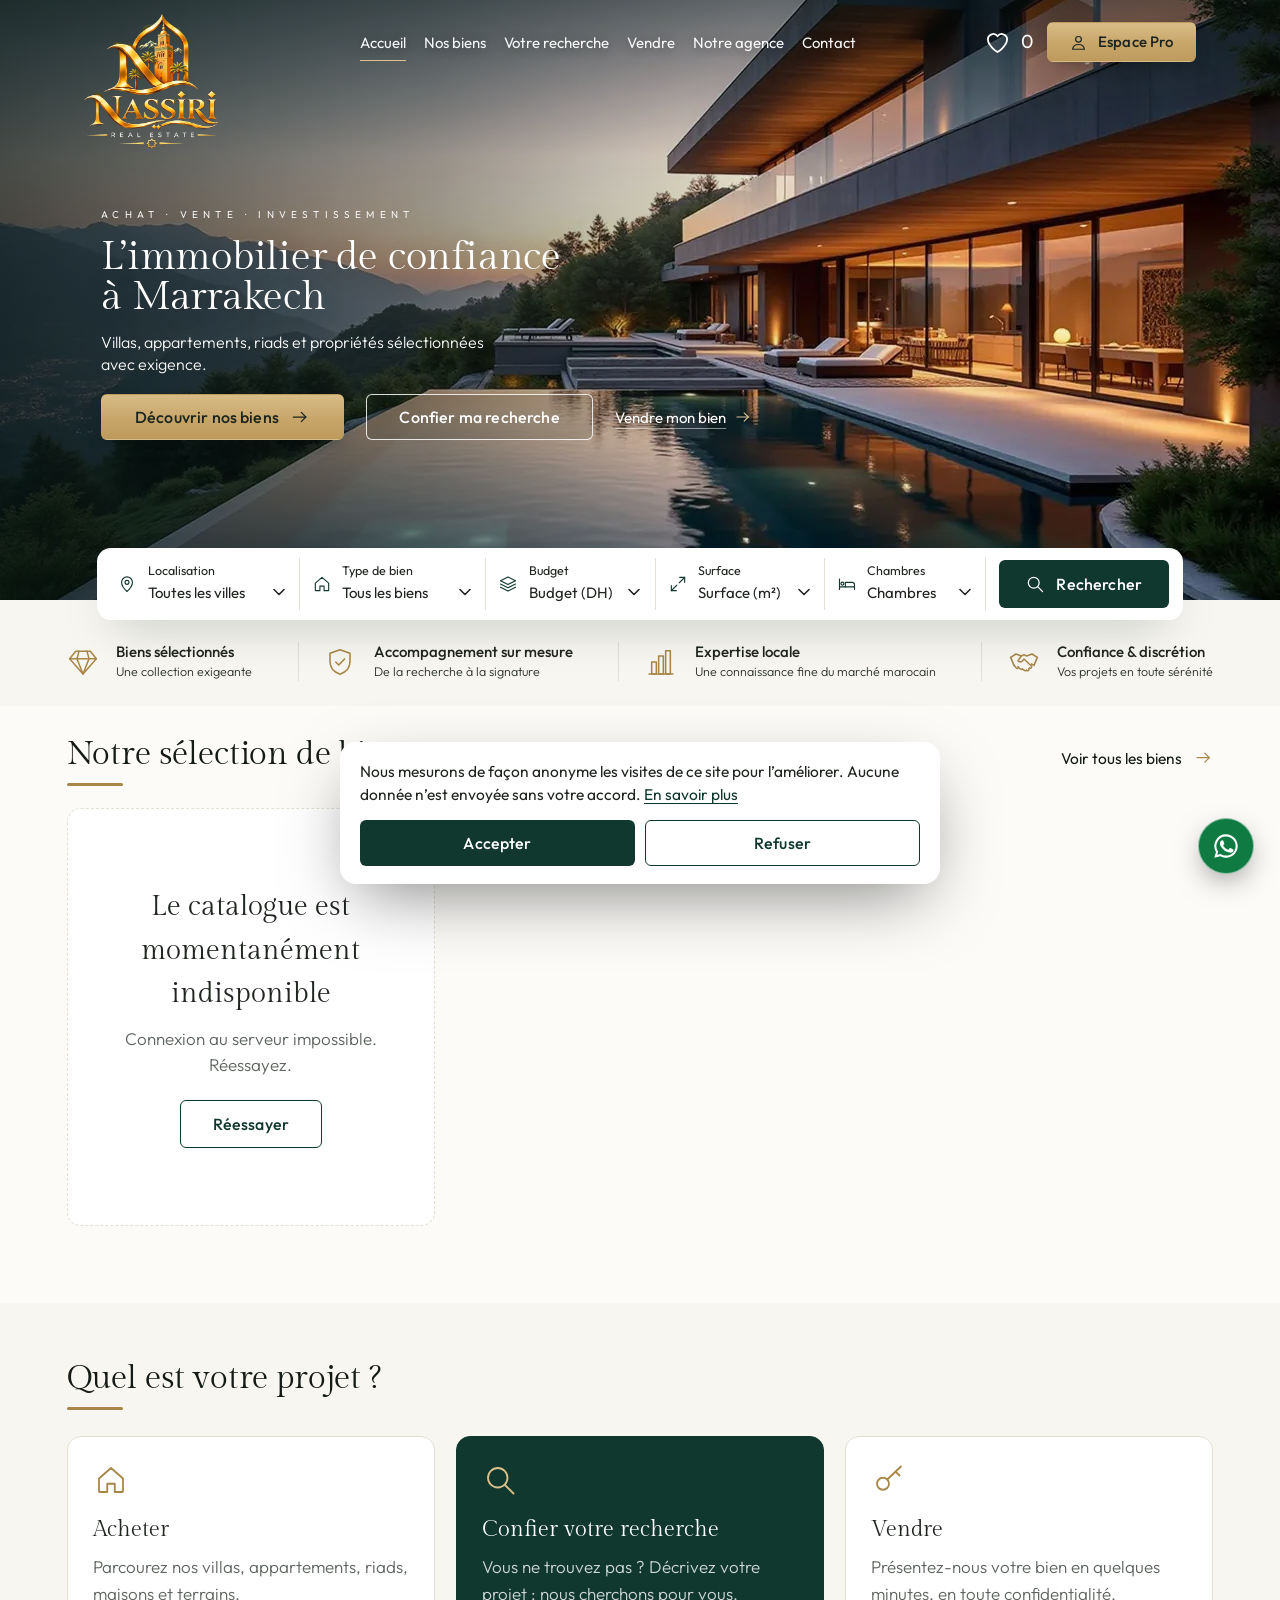
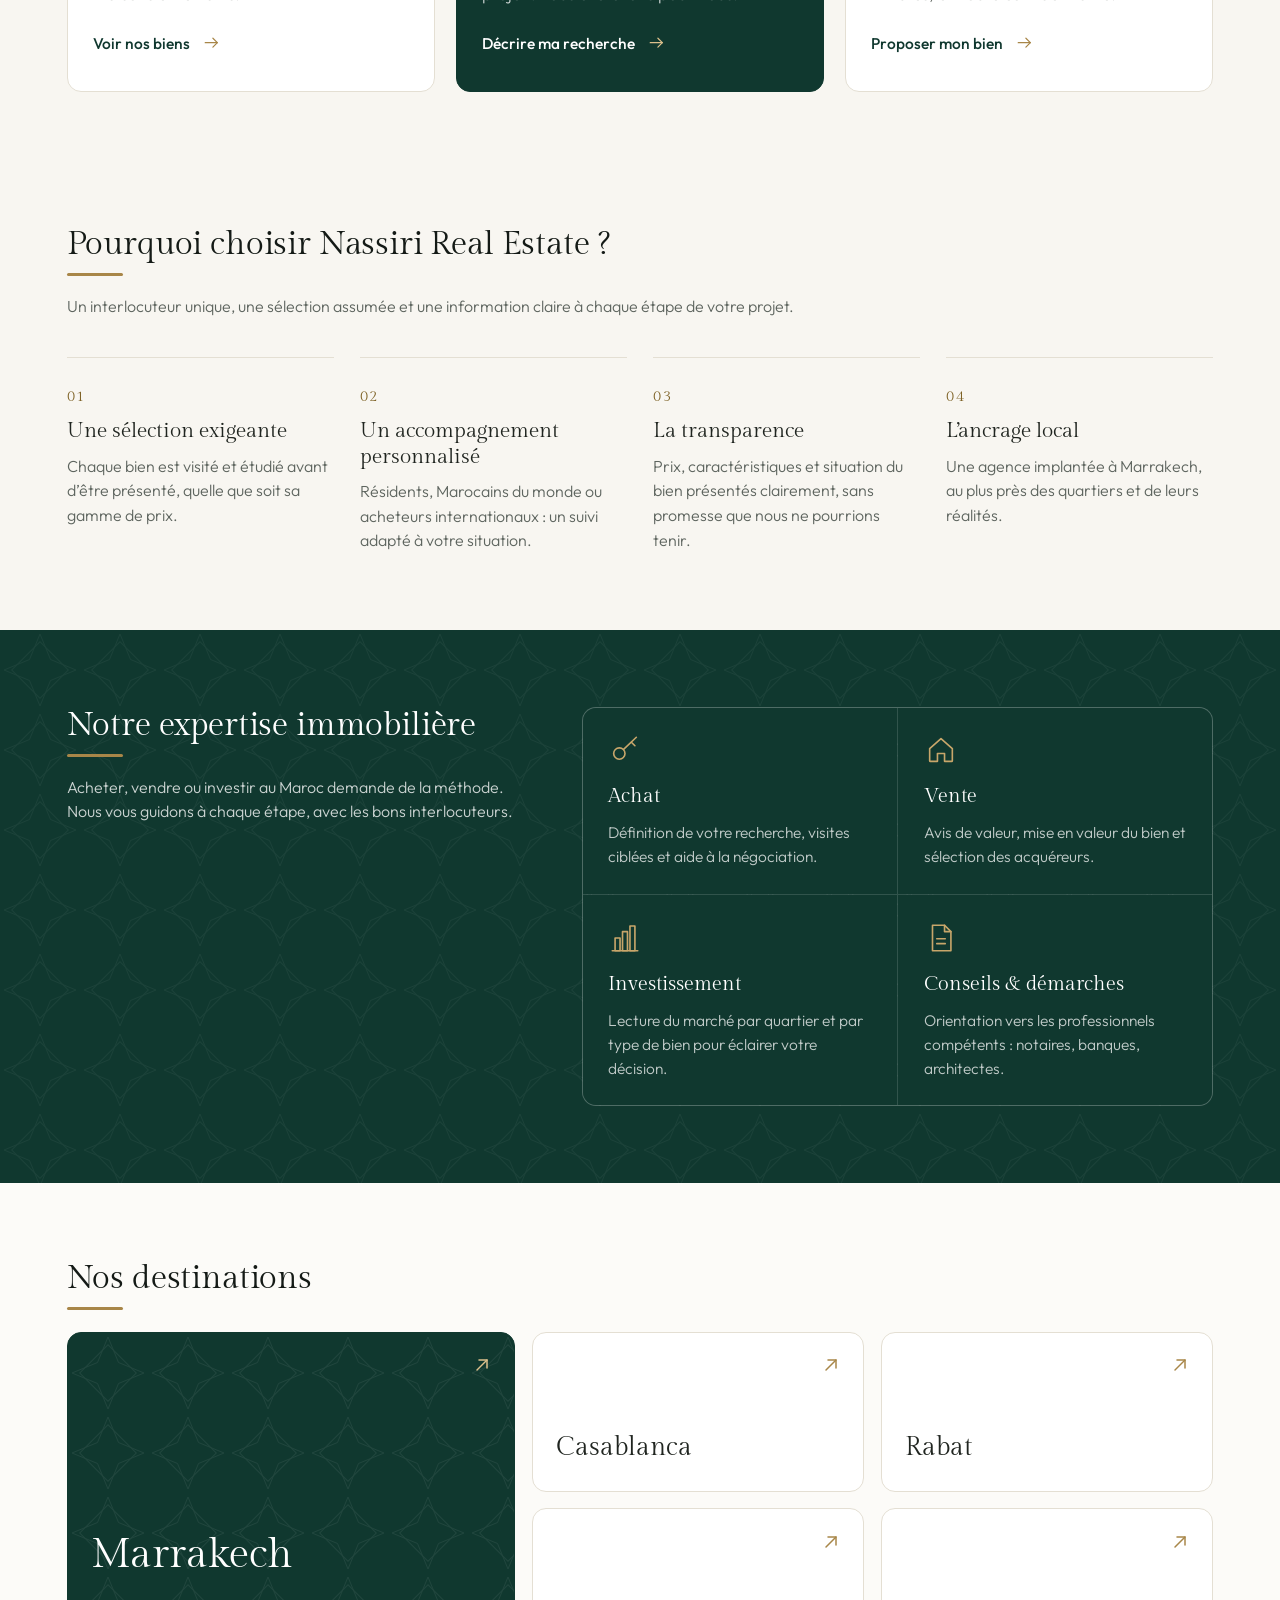
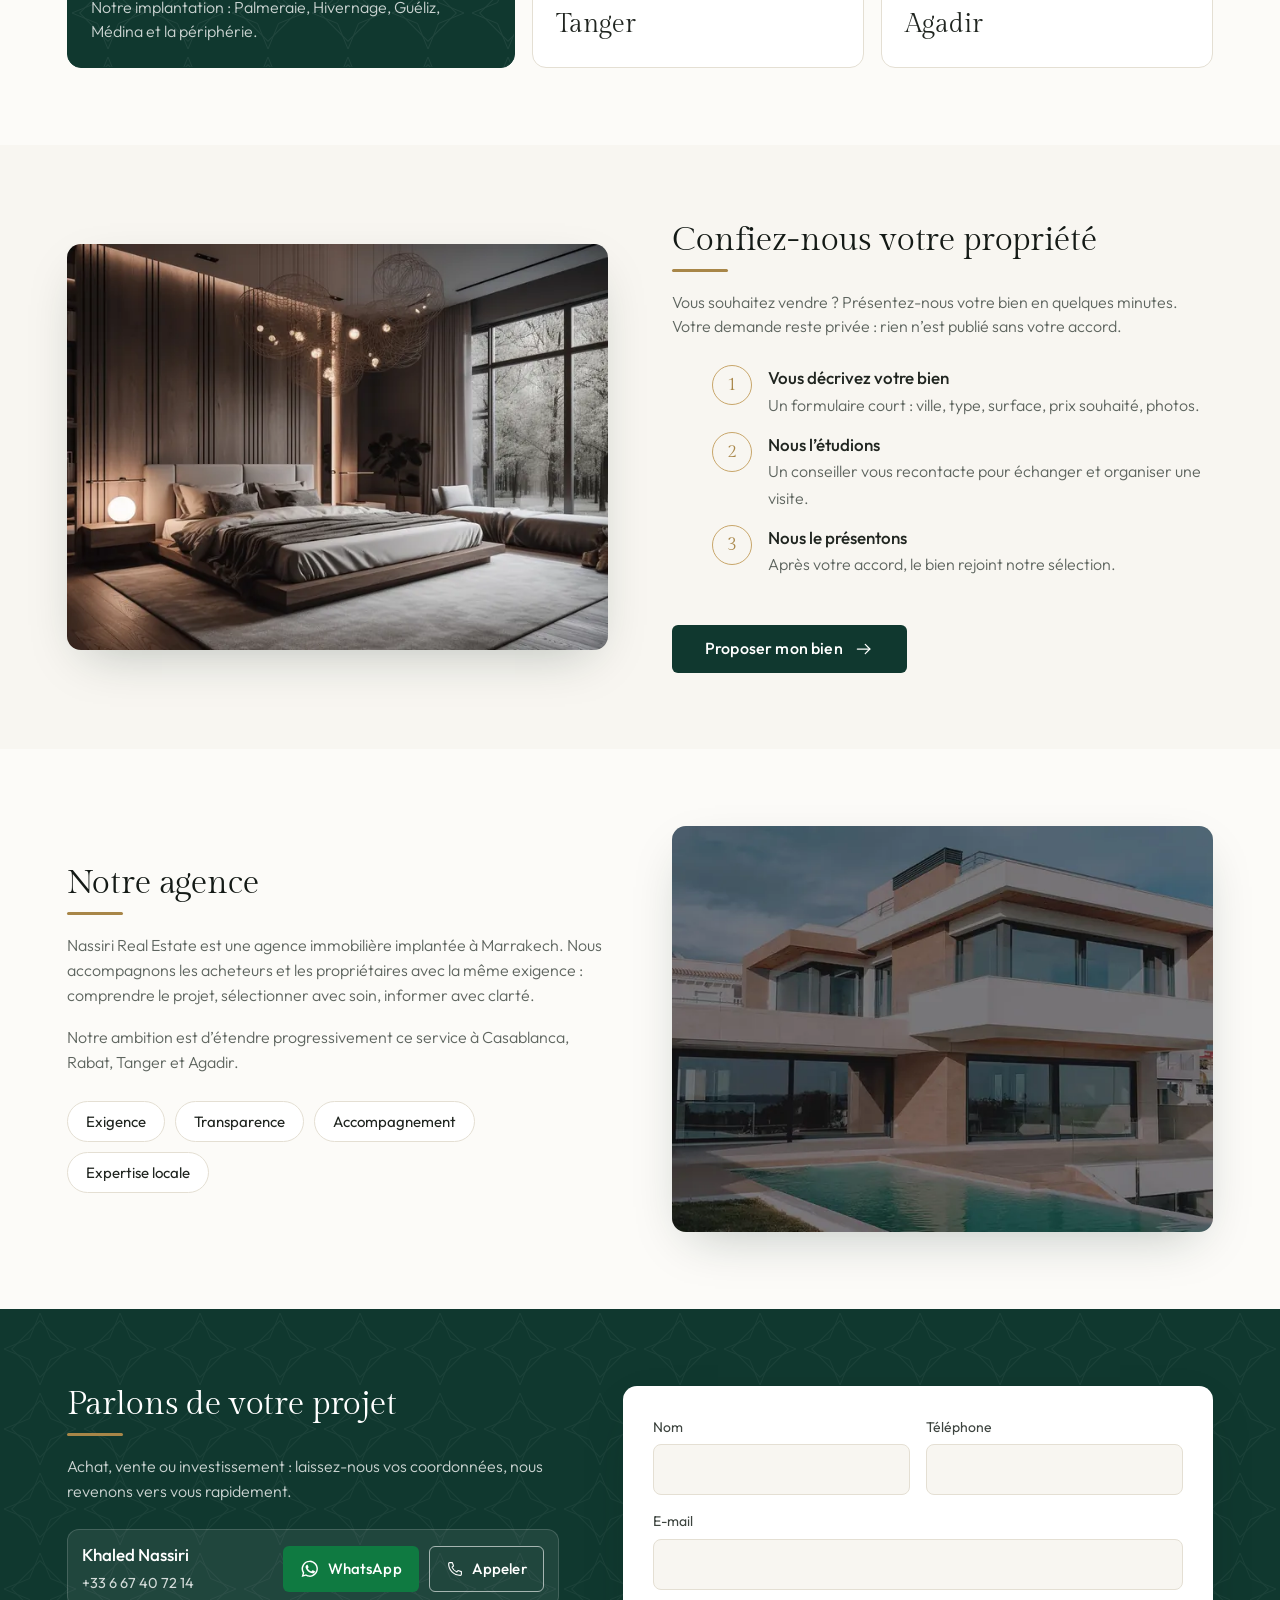
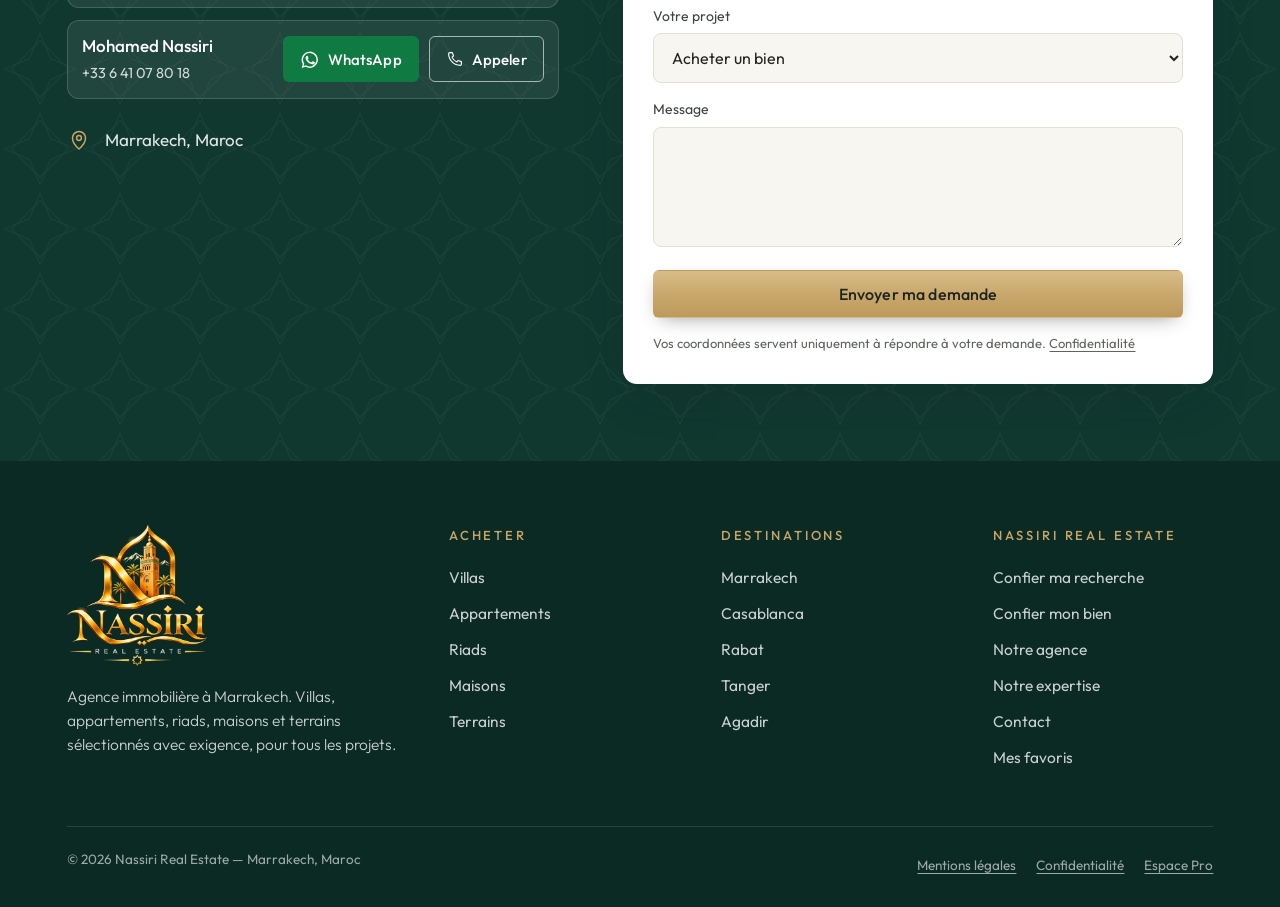
==== index.html @ fc65ba61 "nouveau logo" ====
<!DOCTYPE html>
<html lang="fr">
<head>
<meta charset="utf-8">
<meta name="viewport" content="width=device-width, initial-scale=1, viewport-fit=cover">
<title>Nassiri Real Estate — Agence immobilière à Marrakech : villas, appartements, riads</title>
<meta name="description" content="Nassiri Real Estate, agence immobilière à Marrakech : villas, appartements, riads, maisons et terrains sélectionnés avec exigence. Achat, vente et investissement au Maroc.">
<meta name="theme-color" content="#10382F">
<link rel="canonical" href="index.html" data-canonique>
<meta property="og:url" content="index.html" data-canonique-og>
<meta property="og:type" content="website">
<meta property="og:locale" content="fr_MA">
<meta property="og:site_name" content="Nassiri Real Estate">
<meta property="og:title" content="Nassiri Real Estate — Agence immobilière à Marrakech : villas, appartements, riads">
<meta property="og:description" content="Nassiri Real Estate, agence immobilière à Marrakech : villas, appartements, riads, maisons et terrains sélectionnés avec exigence. Achat, vente et investissement au Maroc.">
<meta property="og:image" content="assets/img/hero-1280.jpg">
<link rel="icon" type="image/png" sizes="32x32" href="assets/img/logo/favicon-32.png">
<link rel="apple-touch-icon" href="assets/img/logo/favicon-180.png">
<link rel="preload" href="assets/fonts/gilda-display-latin-400-normal.woff2" as="font" type="font/woff2" crossorigin>
<link rel="preload" href="assets/fonts/outfit-latin-wght-normal.woff2" as="font" type="font/woff2" crossorigin>
<link rel="preload" as="image" type="image/webp" href="assets/img/hero-1280.webp" imagesrcset="assets/img/hero-768.webp 768w, assets/img/hero-1280.webp 1280w, assets/img/hero-1920.webp 1920w" imagesizes="100vw">
<link rel="stylesheet" href="assets/css/style.css">
<script type="application/ld+json">
{"@context":"https://schema.org","@type":"RealEstateAgent","name":"Nassiri Real Estate","description":"Agence immobilière à Marrakech : villas, appartements, riads, maisons et terrains.","areaServed":[{"@type":"City","name":"Marrakech"}],"address":{"@type":"PostalAddress","addressLocality":"Marrakech","addressCountry":"MA"},"knowsLanguage":["fr","ar","en"]}
</script>
</head>
<body>
<a class="evitement" href="#contenu">Aller au contenu</a>
<svg xmlns="http://www.w3.org/2000/svg" style="position:absolute;width:0;height:0;overflow:hidden" aria-hidden="true"><symbol id="i-lieu" viewBox="0 0 24 24"><path d="M12 21s-6.5-5.6-6.5-11a6.5 6.5 0 0 1 13 0c0 5.400-6.500 11-6.500 11z"/><circle cx="12" cy="10" r="2.400"/></symbol><symbol id="i-maison" viewBox="0 0 24 24"><path d="M4 11l8-7 8 7v8.500a.5.5 0 0 1-.5.5H14.500v-5.500h-5V20H4.500a.5.5 0 0 1-.5-.5z"/></symbol><symbol id="i-budget" viewBox="0 0 24 24"><path d="M12 3.500l9 4.500-9 4.500L3 8z"/><path d="M3 12l9 4.500 9-4.500"/><path d="M3 16l9 4.500 9-4.500"/></symbol><symbol id="i-surface" viewBox="0 0 24 24"><path d="M14 4h6v6"/><path d="M20 4l-6.500 6.500"/><path d="M10 20H4v-6"/><path d="M4 20l6.500-6.500"/></symbol><symbol id="i-loupe" viewBox="0 0 24 24"><circle cx="10.500" cy="10.500" r="6.500"/><path d="M15.500 15.500L21 21"/></symbol><symbol id="i-coeur" viewBox="0 0 24 24"><path d="M12 20.500S3.500 15.300 3.500 9.200A4.700 4.700 0 0 1 12 6.400a4.700 4.700 0 0 1 8.500 2.800c0 6.100-8.500 11.300-8.500 11.300z"/></symbol><symbol id="i-compte" viewBox="0 0 24 24"><circle cx="12" cy="8" r="3.600"/><path d="M4.500 20.500c.6-4 3.600-6 7.500-6s6.900 2 7.500 6z"/></symbol><symbol id="i-fleche" viewBox="0 0 24 24"><path d="M4 12h15"/><path d="M13.500 6.500L19 12l-5.500 5.500"/></symbol><symbol id="i-fleche-haut" viewBox="0 0 24 24"><path d="M7 17L17 7"/><path d="M9 7h8v8"/></symbol><symbol id="i-diamant" viewBox="0 0 24 24"><path d="M6.500 4h11L22 9.500 12 21 2 9.500z"/><path d="M2 9.500h20"/><path d="M9 4L7.500 9.500 12 21l4.500-11.500L15 4"/></symbol><symbol id="i-bouclier" viewBox="0 0 24 24"><path d="M12 2.800l7.500 2.700v6c0 4.700-3.200 8.200-7.500 9.700-4.300-1.500-7.500-5-7.500-9.700v-6z"/><path d="M8.800 12l2.300 2.300 4.300-4.600"/></symbol><symbol id="i-graphique" viewBox="0 0 24 24"><path d="M3 21h18"/><rect x="5" y="12" width="3.500" height="9"/><rect x="10.250" y="7.500" width="3.500" height="13.500"/><rect x="15.500" y="3.500" width="3.500" height="17.500"/></symbol><symbol id="i-mains" viewBox="0 0 24 24"><path d="M2 8.500l4-2.500 4 1.500 2-1 2 1 4-1.500 4 2.500-2.500 6-2-1"/><path d="M4.500 14.500l-2.500-6"/><path d="M10 7.500L7.500 11c1 1.200 2.500 1.200 3.500 0l1-1.200 5.500 5.200c.8.800-.4 2.200-1.300 1.400"/><path d="M4.500 14.500l1.800 2c.7.800 1.900-.2 1.300-1 .9 1.300 2.400 2.700 3.300 1.700.9 1 2.200 1.800 3 .9.800.9 2.100.2 1.700-1"/></symbol><symbol id="i-lit" viewBox="0 0 24 24"><path d="M3 18.500V6"/><path d="M3 15.500h18v3"/><path d="M21 15.500v-2.500a3 3 0 0 0-3-3H10v5.500"/><circle cx="6.500" cy="11.500" r="1.800"/></symbol><symbol id="i-bain" viewBox="0 0 24 24"><path d="M3 12.500h18v2a4.500 4.500 0 0 1-4.500 4.500h-9A4.500 4.500 0 0 1 3 14.500z"/><path d="M5.500 12.500V6a2.200 2.200 0 0 1 4.300-.6"/><path d="M7 19l-1 2"/><path d="M17 19l1 2"/></symbol><symbol id="i-photo" viewBox="0 0 24 24"><rect x="3" y="5" width="18" height="14" rx="2"/><circle cx="8.500" cy="10" r="1.700"/><path d="M21 15.500l-5-4.500-8 8"/></symbol><symbol id="i-menu" viewBox="0 0 24 24"><path d="M4 7h16"/><path d="M4 12h16"/><path d="M4 17h16"/></symbol><symbol id="i-fermer" viewBox="0 0 24 24"><path d="M5.500 5.500l13 13"/><path d="M18.500 5.500l-13 13"/></symbol><symbol id="i-chevron" viewBox="0 0 24 24"><path d="M6 9l6 6 6-6"/></symbol><symbol id="i-cle" viewBox="0 0 24 24"><circle cx="8" cy="14.500" r="4"/><path d="M11 11.500L20 3"/><path d="M16.500 6.500l2.500 2.500"/></symbol><symbol id="i-document" viewBox="0 0 24 24"><path d="M6 3h8.500L19 7.500V21H6z"/><path d="M14.500 3v4.500H19"/><path d="M9 12.500h6"/><path d="M9 16h6"/></symbol><symbol id="i-boussole" viewBox="0 0 24 24"><circle cx="12" cy="12" r="9"/><path d="M15.500 8.500l-2 5-5 2 2-5z"/></symbol><symbol id="i-info" viewBox="0 0 24 24"><circle cx="12" cy="12" r="9"/><path d="M12 11v5.500"/><path d="M12 7.600v.1"/></symbol><symbol id="i-horloge" viewBox="0 0 24 24"><circle cx="12" cy="12" r="9"/><path d="M12 7v5.200l3.300 2"/></symbol><symbol id="i-telephone" viewBox="0 0 24 24"><path d="M5 3.500h3.500l1.500 4.500-2 1.500a12 12 0 0 0 6.500 6.500l1.500-2 4.500 1.500V19a1.500 1.500 0 0 1-1.500 1.500C10.500 20.500 3.500 13.500 3.500 5A1.500 1.500 0 0 1 5 3.500z"/></symbol><symbol id="i-calendrier" viewBox="0 0 24 24"><rect x="3.500" y="5" width="17" height="15.500" rx="2"/><path d="M3.500 10h17"/><path d="M8 3v4"/><path d="M16 3v4"/></symbol><symbol id="i-courrier" viewBox="0 0 24 24"><rect x="3" y="5" width="18" height="14" rx="2"/><path d="M3.500 7l8.500 6.500L20.500 7"/></symbol><symbol id="i-etoile" viewBox="0 0 24 24"><path d="M12 3.500l2.600 5.400 5.900.8-4.300 4.100 1.100 5.900L12 16.900l-5.300 2.800 1.100-5.900-4.300-4.100 5.900-.8z"/></symbol><symbol id="i-corbeille" viewBox="0 0 24 24"><path d="M4 7h16"/><path d="M9 7V4.500h6V7"/><path d="M6 7l1 13h10l1-13"/><path d="M10 11v5.500"/><path d="M14 11v5.500"/></symbol><symbol id="i-crayon" viewBox="0 0 24 24"><path d="M4 20l1-4.500L16.500 4a2.100 2.100 0 0 1 3 3L8 18.500z"/><path d="M14.500 6l3 3"/></symbol><symbol id="i-plus" viewBox="0 0 24 24"><path d="M12 5v14"/><path d="M5 12h14"/></symbol><symbol id="i-oeil" viewBox="0 0 24 24"><path d="M2.500 12S6 5.500 12 5.500 21.500 12 21.500 12 18 18.500 12 18.500 2.500 12 2.500 12z"/><circle cx="12" cy="12" r="2.800"/></symbol><symbol id="i-personnes" viewBox="0 0 24 24"><circle cx="9" cy="8.500" r="3.200"/><path d="M2.500 19.500c.5-3.500 3-5.200 6.500-5.200s6 1.700 6.500 5.200z"/><path d="M16 5.600a3.200 3.200 0 0 1 0 5.800"/><path d="M18 14.800c2 .7 3.200 2.200 3.500 4.700"/></symbol><symbol id="i-tableau" viewBox="0 0 24 24"><rect x="3.500" y="3.500" width="7" height="9" rx="1.500"/><rect x="13.500" y="3.500" width="7" height="5" rx="1.500"/><rect x="13.500" y="11.500" width="7" height="9" rx="1.500"/><rect x="3.500" y="15.500" width="7" height="5" rx="1.500"/></symbol><symbol id="i-reglages" viewBox="0 0 24 24"><circle cx="12" cy="12" r="3"/><path d="M12 2.500v3M12 18.500v3M2.500 12h3M18.500 12h3M5.300 5.300l2.100 2.100M16.600 16.600l2.100 2.100M5.300 18.700l2.100-2.100M16.600 7.400l2.100-2.100"/></symbol><symbol id="i-sortie" viewBox="0 0 24 24"><path d="M14 4h4.500a1.500 1.500 0 0 1 1.500 1.500v13a1.500 1.500 0 0 1-1.500 1.500H14"/><path d="M10 8l-4 4 4 4"/><path d="M6 12h9"/></symbol><symbol id="i-cloche" viewBox="0 0 24 24"><path d="M6 16.500V11a6 6 0 0 1 12 0v5.500l1.500 2h-15z"/><path d="M10 20.500a2 2 0 0 0 4 0"/></symbol><symbol id="i-gauche" viewBox="0 0 24 24"><path d="M15 5l-7 7 7 7"/></symbol><symbol id="i-droite" viewBox="0 0 24 24"><path d="M9 5l7 7-7 7"/></symbol><symbol id="i-coche" viewBox="0 0 24 24"><path d="M4.500 12.500l5 5 10-11"/></symbol><symbol id="i-filtre" viewBox="0 0 24 24"><path d="M4 6h16"/><path d="M7 12h10"/><path d="M10 18h4"/></symbol></svg>
<header class="entete">
  <a class="entete-logo logo-carre" href="index.html" aria-label="Nassiri Real Estate — Accueil">
    <picture><source type="image/webp" srcset="assets/img/logo/logo-nouveau-440.webp 440w, assets/img/logo/logo-nouveau-880.webp 880w" sizes="230px">
    <img src="assets/img/logo/logo-nouveau-440.png" width="440" height="443" alt="Nassiri Real Estate"></picture>
  </a>
  <nav class="nav" aria-label="Navigation principale"><a href="index.html" aria-current="page">Accueil</a><a href="biens.html">Nos biens</a><a href="recherche.html">Votre recherche</a><a href="vendre.html">Vendre</a><a href="index.html#agence">Notre agence</a><a href="index.html#contact">Contact</a></nav>
  <div class="entete-actions">
    <a class="lien-favoris" href="biens.html?favoris=1" data-lien-favoris aria-label="0 — mes favoris"><svg class="ico " aria-hidden="true"><use href="#i-coeur"/></svg><span data-compteur-favoris>0</span></a>
    <a class="btn btn-or btn-pro" href="admin.html" aria-label="Espace Pro"><svg class="ico " aria-hidden="true"><use href="#i-compte"/></svg><span>Espace Pro</span></a>
    <button class="burger" type="button" data-menu-ouvrir aria-controls="menu-mobile" aria-expanded="false" aria-label="Ouvrir le menu"><svg class="ico " aria-hidden="true"><use href="#i-menu"/></svg></button>
  </div>
</header>
<div class="menu-mobile" id="menu-mobile" aria-hidden="true">
  <div class="menu-mobile-haut">
    <img src="assets/img/logo/logo-nouveau-440.png" width="440" height="443" alt="Nassiri Real Estate" style="height:84px;width:auto">
    <button class="burger" style="display:inline-flex" type="button" data-menu-fermer aria-label="Fermer le menu"><svg class="ico " aria-hidden="true"><use href="#i-fermer"/></svg></button>
  </div>
  <nav aria-label="Navigation mobile"><a href="index.html">Accueil<svg class="ico " aria-hidden="true"><use href="#i-fleche"/></svg></a><a href="biens.html">Nos biens<svg class="ico " aria-hidden="true"><use href="#i-fleche"/></svg></a><a href="recherche.html">Confiez-nous votre recherche<svg class="ico " aria-hidden="true"><use href="#i-fleche"/></svg></a><a href="vendre.html">Vendre mon bien<svg class="ico " aria-hidden="true"><use href="#i-fleche"/></svg></a><a href="index.html#agence">Notre agence<svg class="ico " aria-hidden="true"><use href="#i-fleche"/></svg></a><a href="index.html#contact">Contact<svg class="ico " aria-hidden="true"><use href="#i-fleche"/></svg></a><a href="biens.html?favoris=1">Mes favoris<svg class="ico " aria-hidden="true"><use href="#i-coeur"/></svg></a></nav>
  <div class="menu-mobile-actions"><a class="btn btn-or" href="recherche.html">Confier ma recherche</a><a class="btn btn-contour" href="#" data-whatsapp><svg class="ico-wa" viewBox="0 0 24 24" aria-hidden="true"><path d="M12 2a10 10 0 0 0-8.600 15.100L2 22l5.100-1.300A10 10 0 1 0 12 2zm0 1.800a8.200 8.200 0 1 1-4.200 15.200l-.3-.2-3 .8.800-2.900-.2-.3A8.200 8.200 0 0 1 12 3.800zM8.500 7.300c-.2 0-.5 0-.7.300-.3.300-1 1-1 2.300s1 2.700 1.200 2.900c.1.200 2 3.100 4.900 4.200 2.400.9 2.900.8 3.400.7.500-.1 1.700-.7 1.900-1.300.2-.7.2-1.200.2-1.300-.1-.1-.3-.2-.6-.3l-2-1c-.3-.1-.5-.1-.7.200l-.9 1.100c-.2.2-.3.2-.6.1-.3-.2-1.200-.5-2.300-1.400-.9-.800-1.400-1.700-1.600-2-.2-.3 0-.5.100-.600l.4-.5.3-.5c.1-.2 0-.4 0-.5l-.9-2.100c-.2-.5-.4-.5-.6-.5z"/></svg> WhatsApp</a></div>
</div>
<main id="contenu">
<section class="hero" aria-label="Présentation">
  <picture class="hero-photo"><source type="image/webp" srcset="assets/img/hero-768.webp 768w, assets/img/hero-1280.webp 1280w, assets/img/hero-1920.webp 1920w" sizes="100vw"><img src="assets/img/hero-1920.jpg" srcset="assets/img/hero-768.jpg 768w, assets/img/hero-1280.jpg 1280w, assets/img/hero-1920.jpg 1920w" sizes="100vw" width="1920" height="1080" alt="Villa contemporaine avec piscine au coucher du soleil (visuel d’illustration)" fetchpriority="high"></picture>
  <div class="hero-contenu">
    <p class="surtitre">Achat · Vente · Investissement</p>
    <h1>L’immobilier de confiance<br>à Marrakech</h1>
    <p class="hero-sous-titre">Villas, appartements, riads et propriétés sélectionnées avec exigence.</p>
    <div class="hero-boutons">
      <a class="btn btn-or" href="biens.html">Découvrir nos biens <svg class="ico ico-fleche" aria-hidden="true"><use href="#i-fleche"/></svg></a>
      <a class="btn btn-contour" href="recherche.html">Confier ma recherche</a>
      <a class="hero-lien" href="vendre.html">Vendre mon bien <svg class="ico " aria-hidden="true"><use href="#i-fleche"/></svg></a>
    </div>
  </div>
</section>

<div class="recherche-zone">
  <form class="recherche" action="biens.html" method="get" role="search" aria-label="Rechercher un bien">
    <div class="champ"><svg class="ico " aria-hidden="true"><use href="#i-lieu"/></svg><div class="champ-texte"><label for="r-ville">Localisation</label><select id="r-ville" name="ville"><option value="">Toutes les villes</option><option value="Marrakech">Marrakech</option><option value="Casablanca">Casablanca</option><option value="Rabat">Rabat</option><option value="Tanger">Tanger</option><option value="Agadir">Agadir</option></select></div></div>
    <div class="champ"><svg class="ico " aria-hidden="true"><use href="#i-maison"/></svg><div class="champ-texte"><label for="r-type">Type de bien</label><select id="r-type" name="type"><option value="">Tous les biens</option><option value="Villa">Villas</option><option value="Appartement">Appartements</option><option value="Riad">Riads</option><option value="Maison">Maisons</option><option value="Terrain">Terrains</option></select></div></div>
    <div class="champ"><svg class="ico " aria-hidden="true"><use href="#i-budget"/></svg><div class="champ-texte"><label for="r-budget">Budget</label><select id="r-budget" name="budget"><option value="">Budget (DH)</option><option value="-1500000">Jusqu’à 1,5 M DH</option><option value="1500000-3000000">1,5 à 3 M DH</option><option value="3000000-6000000">3 à 6 M DH</option><option value="6000000-10000000">6 à 10 M DH</option><option value="10000000-">Plus de 10 M DH</option></select></div></div>
    <div class="champ"><svg class="ico " aria-hidden="true"><use href="#i-surface"/></svg><div class="champ-texte"><label for="r-surface">Surface</label><select id="r-surface" name="surface"><option value="">Surface (m²)</option><option value="0-50">Moins de 50 m²</option><option value="50-100">50 à 100 m²</option><option value="100-200">100 à 200 m²</option><option value="200-300">200 à 300 m²</option><option value="300-500">300 à 500 m²</option><option value="500-">500 m² et plus</option></select></div></div>
    <div class="champ"><svg class="ico " aria-hidden="true"><use href="#i-lit"/></svg><div class="champ-texte"><label for="r-chambres">Chambres</label><select id="r-chambres" name="chambres"><option value="">Chambres</option><option value="1">1 et plus</option><option value="2">2 et plus</option><option value="3">3 et plus</option><option value="4">4 et plus</option><option value="5">5 et plus</option></select></div></div>
    <button class="btn btn-vert" type="submit"><svg class="ico " aria-hidden="true"><use href="#i-loupe"/></svg> Rechercher</button>
  </form>
</div>

<section class="reassurance" aria-label="Nos engagements">
  <ul>
    <li><svg class="ico " aria-hidden="true"><use href="#i-diamant"/></svg><div><strong>Biens sélectionnés</strong><span>Une collection exigeante</span></div></li>
    <li><svg class="ico " aria-hidden="true"><use href="#i-bouclier"/></svg><div><strong>Accompagnement sur mesure</strong><span>De la recherche à la signature</span></div></li>
    <li><svg class="ico " aria-hidden="true"><use href="#i-graphique"/></svg><div><strong>Expertise locale</strong><span>Une connaissance fine du marché marocain</span></div></li>
    <li><svg class="ico " aria-hidden="true"><use href="#i-mains"/></svg><div><strong>Confiance &amp; discrétion</strong><span>Vos projets en toute sérénité</span></div></li>
  </ul>
</section>

<section class="section section-coeur" id="coup-de-coeur" hidden>
  <div class="conteneur coeur-duo">
    <div class="coeur-visuel" id="coeur-visuel">
      <span class="coeur-etiquette" id="coeur-etiquette"><svg class="ico" id="coeur-etiquette-ico" aria-hidden="true"><use href="#i-coeur"/></svg> <span id="coeur-etiquette-texte">Coup de cœur</span></span>
    </div>
    <div class="coeur-texte">
      <p class="surtitre" id="coeur-surtitre">Le coup de cœur de l’agence</p>
      <h2 id="coeur-titre"></h2>
      <p class="coeur-lieu" id="coeur-lieu"></p>
      <p class="coeur-desc" id="coeur-desc"></p>
      <p class="coeur-prix" id="coeur-prix"></p>
      <div class="coeur-boutons">
        <a class="btn btn-or" id="coeur-lien" href="biens.html">Découvrir ce bien <svg class="ico ico-fleche" aria-hidden="true"><use href="#i-fleche"/></svg></a>
      </div>
    </div>
  </div>
</section>

<section class="section section-blanche section-selection" id="selection">
  <div class="conteneur">
    <div class="section-titre">
      <h2 class="titre" id="selection-titre">Notre sélection de biens</h2>
      <a class="lien-fleche" id="selection-lien" href="biens.html">Voir tous les biens <svg class="ico " aria-hidden="true"><use href="#i-fleche"/></svg></a>
    </div>
    <div class="grille" id="selection-grille" aria-live="polite" data-chargement><div class="squelette"></div><div class="squelette"></div><div class="squelette"></div></div>
    <p class="note-demo" id="selection-note" hidden><svg class="ico " aria-hidden="true"><use href="#i-info"/></svg> <span id="selection-note-texte"></span></p>
  </div>
</section>

<section class="section section-parcours" id="parcours" aria-label="Votre projet">
  <div class="conteneur">
    <h2 class="titre" data-apparait>Quel est votre projet ?</h2>
    <div class="parcours">
      <a class="parcours-carte" href="biens.html" data-apparait><svg class="ico " aria-hidden="true"><use href="#i-maison"/></svg><h3>Acheter</h3><p>Parcourez nos villas, appartements, riads, maisons et terrains.</p><span class="lien-fleche">Voir nos biens <svg class="ico " aria-hidden="true"><use href="#i-fleche"/></svg></span></a>
      <a class="parcours-carte parcours-phare" href="recherche.html" data-apparait><svg class="ico " aria-hidden="true"><use href="#i-loupe"/></svg><h3>Confier votre recherche</h3><p>Vous ne trouvez pas ? Décrivez votre projet : nous cherchons pour vous.</p><span class="lien-fleche">Décrire ma recherche <svg class="ico " aria-hidden="true"><use href="#i-fleche"/></svg></span></a>
      <a class="parcours-carte" href="vendre.html" data-apparait><svg class="ico " aria-hidden="true"><use href="#i-cle"/></svg><h3>Vendre</h3><p>Présentez-nous votre bien en quelques minutes, en toute confidentialité.</p><span class="lien-fleche">Proposer mon bien <svg class="ico " aria-hidden="true"><use href="#i-fleche"/></svg></span></a>
    </div>
  </div>
</section>

<section class="section" id="pourquoi">
  <div class="conteneur">
    <h2 class="titre" data-apparait>Pourquoi choisir Nassiri Real Estate ?</h2>
    <p class="chapo" data-apparait>Un interlocuteur unique, une sélection assumée et une information claire à chaque étape de votre projet.</p>
    <div class="atouts">
      <div class="atout" data-apparait><span class="numero">01</span><h3>Une sélection exigeante</h3><p>Chaque bien est visité et étudié avant d’être présenté, quelle que soit sa gamme de prix.</p></div>
      <div class="atout" data-apparait><span class="numero">02</span><h3>Un accompagnement personnalisé</h3><p>Résidents, Marocains du monde ou acheteurs internationaux : un suivi adapté à votre situation.</p></div>
      <div class="atout" data-apparait><span class="numero">03</span><h3>La transparence</h3><p>Prix, caractéristiques et situation du bien présentés clairement, sans promesse que nous ne pourrions tenir.</p></div>
      <div class="atout" data-apparait><span class="numero">04</span><h3>L’ancrage local</h3><p>Une agence implantée à Marrakech, au plus près des quartiers et de leurs réalités.</p></div>
    </div>
  </div>
</section>

<section class="section section-verte" id="expertise">
  <div class="conteneur expertise">
    <div data-apparait>
      <h2 class="titre titre-clair">Notre expertise immobilière</h2>
      <p class="chapo">Acheter, vendre ou investir au Maroc demande de la méthode. Nous vous guidons à chaque étape, avec les bons interlocuteurs.</p>
    </div>
    <ul class="expertise-liste" data-apparait>
      <li><svg class="ico " aria-hidden="true"><use href="#i-cle"/></svg><h3>Achat</h3><p>Définition de votre recherche, visites ciblées et aide à la négociation.</p></li>
      <li><svg class="ico " aria-hidden="true"><use href="#i-maison"/></svg><h3>Vente</h3><p>Avis de valeur, mise en valeur du bien et sélection des acquéreurs.</p></li>
      <li><svg class="ico " aria-hidden="true"><use href="#i-graphique"/></svg><h3>Investissement</h3><p>Lecture du marché par quartier et par type de bien pour éclairer votre décision.</p></li>
      <li><svg class="ico " aria-hidden="true"><use href="#i-document"/></svg><h3>Conseils &amp; démarches</h3><p>Orientation vers les professionnels compétents : notaires, banques, architectes.</p></li>
    </ul>
  </div>
</section>

<section class="section section-blanche" id="destinations">
  <div class="conteneur">
    <div class="section-titre"><h2 class="titre" data-apparait>Nos destinations</h2></div>
    <div class="destinations" data-apparait>
      <a class="destination destination-phare" href="biens.html?ville=Marrakech"><svg class="ico " aria-hidden="true"><use href="#i-fleche-haut"/></svg><h3>Marrakech</h3><p data-ville-compte="Marrakech"></p><p class="destination-texte">Notre implantation : Palmeraie, Hivernage, Guéliz, Médina et la périphérie.</p></a>
      <a class="destination" href="biens.html?ville=Casablanca"><svg class="ico " aria-hidden="true"><use href="#i-fleche-haut"/></svg><h3>Casablanca</h3><p data-ville-compte="Casablanca"></p></a>
      <a class="destination" href="biens.html?ville=Rabat"><svg class="ico " aria-hidden="true"><use href="#i-fleche-haut"/></svg><h3>Rabat</h3><p data-ville-compte="Rabat"></p></a>
      <a class="destination" href="biens.html?ville=Tanger"><svg class="ico " aria-hidden="true"><use href="#i-fleche-haut"/></svg><h3>Tanger</h3><p data-ville-compte="Tanger"></p></a>
      <a class="destination" href="biens.html?ville=Agadir"><svg class="ico " aria-hidden="true"><use href="#i-fleche-haut"/></svg><h3>Agadir</h3><p data-ville-compte="Agadir"></p></a>
    </div>
  </div>
</section>

<section class="section" id="vendre">
  <div class="conteneur duo">
    <div class="duo-visuel" data-apparait><picture class=""><source type="image/webp" srcset="assets/img/confier-640.webp 640w, assets/img/confier-1070.webp 1070w" sizes="(min-width: 821px) 45vw, 92vw"><img src="assets/img/confier-640.jpg" srcset="assets/img/confier-640.jpg 640w, assets/img/confier-1070.jpg 1070w" sizes="(min-width: 821px) 45vw, 92vw" width="1070" height="802" alt="Intérieur contemporain (visuel d’illustration)" loading="lazy" decoding="async"></picture><span class="mention-demo" data-demo>Visuel d’illustration</span></div>
    <div data-apparait>
      <h2 class="titre">Confiez-nous votre propriété</h2>
      <p class="chapo">Vous souhaitez vendre ? Présentez-nous votre bien en quelques minutes. Votre demande reste privée : rien n’est publié sans votre accord.</p>
      <ol class="etapes">
        <li><div><strong>Vous décrivez votre bien</strong><span>Un formulaire court : ville, type, surface, prix souhaité, photos.</span></div></li>
        <li><div><strong>Nous l’étudions</strong><span>Un conseiller vous recontacte pour échanger et organiser une visite.</span></div></li>
        <li><div><strong>Nous le présentons</strong><span>Après votre accord, le bien rejoint notre sélection.</span></div></li>
      </ol>
      <a class="btn btn-vert" href="vendre.html">Proposer mon bien <svg class="ico ico-fleche" aria-hidden="true"><use href="#i-fleche"/></svg></a>
    </div>
  </div>
</section>

<section class="section section-blanche" id="agence">
  <div class="conteneur duo duo-inverse">
    <div class="duo-visuel" data-apparait><picture class=""><source type="image/webp" srcset="assets/img/agence-640.webp 640w, assets/img/agence-1070.webp 1070w" sizes="(min-width: 821px) 45vw, 92vw"><img src="assets/img/agence-640.jpg" srcset="assets/img/agence-640.jpg 640w, assets/img/agence-1070.jpg 1070w" sizes="(min-width: 821px) 45vw, 92vw" width="1070" height="802" alt="Villa contemporaine (visuel d’illustration)" loading="lazy" decoding="async"></picture><span class="mention-demo" data-demo>Visuel d’illustration</span></div>
    <div data-apparait>
      <h2 class="titre">Notre agence</h2>
      <p class="chapo">Nassiri Real Estate est une agence immobilière implantée à Marrakech. Nous accompagnons les acheteurs et les propriétaires avec la même exigence : comprendre le projet, sélectionner avec soin, informer avec clarté.</p>
      <p class="chapo">Notre ambition est d’étendre progressivement ce service à Casablanca, Rabat, Tanger et Agadir.</p>
      <ul class="valeurs"><li>Exigence</li><li>Transparence</li><li>Accompagnement</li><li>Expertise locale</li></ul>
    </div>
  </div>
</section>

<section class="section section-verte" id="contact">
  <div class="conteneur contact">
    <div data-apparait>
      <h2 class="titre titre-clair">Parlons de votre projet</h2>
      <p class="chapo" style="color:rgba(255,255,255,.78)">Achat, vente ou investissement : laissez-nous vos coordonnées, nous revenons vers vous rapidement.</p>
      <div class="contacts-directs" data-contacts-directs></div>
      <ul class="contact-infos">
        <li><svg class="ico " aria-hidden="true"><use href="#i-lieu"/></svg> Marrakech, Maroc</li>
      </ul>
    </div>
    <form class="formulaire" data-demande="contact" data-apparait novalidate>
      <input class="piege" type="text" name="site" tabindex="-1" autocomplete="off" aria-hidden="true">
      <div><label for="c-nom">Nom</label><input id="c-nom" name="nom" autocomplete="name" required></div>
      <div><label for="c-tel">Téléphone</label><input id="c-tel" name="telephone" type="tel" autocomplete="tel" inputmode="tel"></div>
      <div class="plein"><label for="c-mail">E-mail</label><input id="c-mail" name="email" type="email" autocomplete="email"></div>
      <div class="plein"><label for="c-projet">Votre projet</label><select id="c-projet" name="type_recherche"><option value="">Acheter un bien</option><option value="Vente">Vendre mon bien</option><option value="Investissement">Investir</option><option value="Autre">Autre demande</option></select></div>
      <div class="plein"><label for="c-msg">Message</label><textarea id="c-msg" name="message"></textarea></div>
      <div class="plein"><button class="btn btn-or" type="submit">Envoyer ma demande</button></div>
      <p class="plein retour" data-retour role="status" hidden></p>
      <small class="plein note-donnees">Vos coordonnées servent uniquement à répondre à votre demande. <a href="confidentialite.html">Confidentialité</a></small>
    </form>
  </div>
</section>
</main>
<footer class="pied">
  <div class="conteneur">
    <div class="pied-grille">
      <div>
        <picture><source type="image/webp" srcset="assets/img/logo/logo-nouveau-440.webp 440w, assets/img/logo/logo-nouveau-880.webp 880w" sizes="250px">
        <img class="pied-logo" src="assets/img/logo/logo-nouveau-440.png" width="440" height="443" loading="lazy" alt="Nassiri Real Estate"></picture>
        <p>Agence immobilière à Marrakech. Villas, appartements, riads, maisons et terrains sélectionnés avec exigence, pour tous les projets.</p>
      </div>
      <div><h3>Acheter</h3><ul>
        <li><a href="biens.html?type=Villa">Villas</a></li><li><a href="biens.html?type=Appartement">Appartements</a></li>
        <li><a href="biens.html?type=Riad">Riads</a></li><li><a href="biens.html?type=Maison">Maisons</a></li><li><a href="biens.html?type=Terrain">Terrains</a></li></ul></div>
      <div><h3>Destinations</h3><ul>
        <li><a href="biens.html?ville=Marrakech">Marrakech</a></li><li><a href="biens.html?ville=Casablanca">Casablanca</a></li>
        <li><a href="biens.html?ville=Rabat">Rabat</a></li><li><a href="biens.html?ville=Tanger">Tanger</a></li><li><a href="biens.html?ville=Agadir">Agadir</a></li></ul></div>
      <div><h3>Nassiri Real Estate</h3><ul>
        <li><a href="recherche.html">Confier ma recherche</a></li><li><a href="vendre.html">Confier mon bien</a></li><li><a href="index.html#agence">Notre agence</a></li>
        <li><a href="index.html#expertise">Notre expertise</a></li><li><a href="index.html#contact">Contact</a></li>
        <li><a href="biens.html?favoris=1">Mes favoris</a></li></ul></div>
    </div>
    <div class="pied-bas"><span>© <span data-annee>2026</span> Nassiri Real Estate — Marrakech, Maroc</span>
    <span data-demo>Mode démonstration : annonces fictives et visuels d’illustration, non commercialisés.</span>
    <span class="pied-liens"><a href="mentions-legales.html">Mentions légales</a><a href="confidentialite.html">Confidentialité</a><a href="admin.html">Espace Pro</a></span></div>
  </div>
</footer>
<a class="whatsapp" href="#" data-whatsapp aria-label="Nous écrire sur WhatsApp"><svg viewBox="0 0 24 24" aria-hidden="true"><path d="M12 2a10 10 0 0 0-8.600 15.100L2 22l5.100-1.300A10 10 0 1 0 12 2zm0 1.800a8.200 8.200 0 1 1-4.200 15.200l-.3-.2-3 .8.800-2.900-.2-.3A8.200 8.200 0 0 1 12 3.800zM8.500 7.300c-.2 0-.5 0-.7.300-.3.300-1 1-1 2.300s1 2.700 1.200 2.900c.1.200 2 3.100 4.900 4.200 2.400.9 2.900.8 3.400.7.500-.1 1.700-.7 1.900-1.300.2-.7.2-1.200.2-1.300-.1-.1-.3-.2-.6-.3l-2-1c-.3-.1-.5-.1-.7.200l-.9 1.100c-.2.2-.3.2-.6.1-.3-.2-1.200-.5-2.300-1.400-.9-.800-1.400-1.700-1.600-2-.2-.3 0-.5.100-.600l.4-.5.3-.5c.1-.2 0-.4 0-.5l-.9-2.100c-.2-.5-.4-.5-.6-.5z"/></svg></a>
<script src="assets/js/config.js" defer></script>
<script src="assets/js/exemples.js" defer></script>
<script src="assets/js/api.js" defer></script>
<script src="assets/js/app.js" defer></script>
<script src="assets/js/accueil.js" defer></script>
</body>
</html>
---- assets/css/style.css ----
/* ==========================================================================
   NASSIRI REAL ESTATE — Feuille de style (étape 1 : accueil + catalogue)
   Palette : vert profond #10382F · ivoire #F8F6F1 · champagne #C8A66A
             blanc #FFFFFF · anthracite #202520
   ========================================================================== */

@font-face {
  font-family: "Gilda Display"; font-style: normal; font-weight: 400; font-display: swap;
  src: url("../fonts/gilda-display-latin-400-normal.woff2") format("woff2");
}
@font-face {
  font-family: "Outfit"; font-style: normal; font-weight: 100 900; font-display: swap;
  src: url("../fonts/outfit-latin-wght-normal.woff2") format("woff2");
}

:root {
  --vert: #10382F;
  --vert-nuit: #0B2A23;
  --ivoire: #F8F6F1;
  --ivoire-2: #F1EEE6;
  --champagne: #C8A66A;
  --champagne-clair: #DCC08C;
  --champagne-fonce: #A88648;
  --blanc: #FFFFFF;
  --anthracite: #202520;
  --gris: #5E655F;
  --trait: #E4DFD3;

  --serif: "Gilda Display", "Cormorant Garamond", Georgia, "Times New Roman", serif;
  --sans: "Outfit", -apple-system, BlinkMacSystemFont, "Segoe UI", Helvetica, Arial, sans-serif;

  --marge: clamp(20px, 5.2vw, 96px);          /* marges latérales des sections */
  --marge-entete: clamp(20px, 6.6vw, 120px);  /* en-tête et texte du hero, comme la maquette */
  --rayon: 14px;
  --ombre: 0 18px 50px -18px rgba(16, 40, 33, .28);
  --ombre-douce: 0 8px 30px -14px rgba(16, 40, 33, .22);
}

*, *::before, *::after { box-sizing: border-box; }
html { -webkit-text-size-adjust: 100%; scroll-behavior: smooth; scroll-padding-top: 24px; }
body {
  margin: 0; font-family: var(--sans); font-weight: 400; font-size: 17px; line-height: 1.55;
  color: var(--anthracite); background: var(--ivoire); overflow-x: hidden;
  -webkit-font-smoothing: antialiased; -moz-osx-font-smoothing: grayscale;
}
html.menu-ouvert, html.menu-ouvert body { overflow: hidden; }
img, picture, svg { display: block; max-width: 100%; }
a { color: inherit; text-decoration: none; }
button, input, select, textarea { font: inherit; color: inherit; }
button { cursor: pointer; background: none; border: 0; padding: 0; }
h1, h2, h3, p, ul { margin: 0; }
ul { padding: 0; list-style: none; }
:focus-visible { outline: 2px solid var(--champagne); outline-offset: 3px; border-radius: 4px; }
.ico { width: 1.25em; height: 1.25em; flex: none; fill: none; stroke: currentColor; stroke-width: 1.5; stroke-linecap: round; stroke-linejoin: round; }
.sr { position: absolute; width: 1px; height: 1px; overflow: hidden; clip-path: inset(50%); white-space: nowrap; }
.conteneur { padding-inline: var(--marge); max-width: 1920px; margin-inline: auto; }

/* ---------- Boutons ---------- */
.btn {
  display: inline-flex; align-items: center; justify-content: center; gap: .7em;
  min-height: 48px; padding: 0 2em; border-radius: 6px; font-weight: 500; font-size: 1rem; letter-spacing: .01em;
  border: 1px solid transparent; transition: transform .25s ease, box-shadow .25s ease, background-color .25s ease, color .25s ease, border-color .25s ease;
  white-space: nowrap;
}
.btn .ico { transition: transform .25s ease; }
.btn:hover .ico-fleche { transform: translateX(4px); }
.btn-or { background: linear-gradient(180deg, #D8BC87 0%, #C8A66A 55%, #BD9A5C 100%); color: #1C241F; box-shadow: 0 6px 20px -8px rgba(0, 0, 0, .45); }
.btn-or:hover { transform: translateY(-1px); box-shadow: 0 10px 26px -8px rgba(0, 0, 0, .5); }
.btn-contour { border-color: rgba(255, 255, 255, .85); color: #fff; background: rgba(10, 25, 20, .12); }
.btn-contour:hover { background: #fff; color: var(--vert); }
.btn-vert { background: var(--vert); color: #fff; }
.btn-vert:hover { background: var(--vert-nuit); }
.btn-ligne { border-color: var(--vert); color: var(--vert); }
.btn-ligne:hover { background: var(--vert); color: #fff; }

/* ==========================================================================
   EN-TÊTE (superposé à la photographie)
   ========================================================================== */
.entete {
  position: absolute; inset: 0 0 auto 0; z-index: 30; color: #fff;
  display: flex; align-items: flex-start; justify-content: space-between; gap: 24px;
  padding: 6px var(--marge-entete) 0;
}
.entete-logo { display: block; flex: none; width: clamp(150px, 15.4vw, 262px); margin-top: 0; }
.entete-logo img { width: 100%; height: auto; }
.nav { display: flex; gap: clamp(22px, 2.75vw, 50px); margin-top: clamp(14px, 1.5vw, 28px); margin-left: 1.6vw; }
.nav a { position: relative; padding: 6px 0 7px; font-size: clamp(15px, 1.02vw, 18px); font-weight: 400; color: rgba(255, 255, 255, .95); text-shadow: 0 1px 12px rgba(0, 0, 0, .35); }
.nav a::after { content: ""; position: absolute; left: 0; right: 0; bottom: 0; height: 1.5px; background: var(--champagne-clair); transform: scaleX(0); transform-origin: left; transition: transform .3s ease; }
.nav a:hover::after, .nav a[aria-current="page"]::after { transform: scaleX(1); }
.entete-actions { display: flex; align-items: center; gap: clamp(14px, 2.1vw, 36px); margin-top: clamp(10px, 1.1vw, 20px); }
.lien-favoris { display: inline-flex; align-items: center; gap: 10px; min-height: 44px; min-width: 44px; justify-content: center; font-size: 19px; }
.lien-favoris .ico { width: 27px; height: 27px; stroke-width: 1.6; }
.lien-favoris.a-des-favoris .ico { fill: var(--champagne); stroke: var(--champagne); }
.btn-pro { min-height: 40px; padding: 0 1.4em; font-size: 15px; }
.btn-pro .ico { width: 19px; height: 19px; }
.burger { display: none; width: 46px; height: 46px; align-items: center; justify-content: center; border: 1px solid rgba(255, 255, 255, .55); border-radius: 6px; color: #fff; }
.burger .ico { width: 24px; height: 24px; }

/* Menu tactile (iPad portrait, iPhone) */
.menu-mobile {
  position: fixed; inset: 0; z-index: 60; background: var(--vert); color: #fff;
  display: flex; flex-direction: column; padding: 18px var(--marge) 32px;
  opacity: 0; visibility: hidden; transform: translateY(-10px); transition: opacity .3s ease, transform .3s ease, visibility .3s;
  overflow-y: auto;
}
.menu-mobile.est-ouvert { opacity: 1; visibility: visible; transform: none; }
.menu-mobile-haut { display: flex; align-items: center; justify-content: space-between; }
.menu-mobile-haut img { width: 170px; height: auto; }
.menu-mobile nav { display: flex; flex-direction: column; margin-top: 4vh; }
.menu-mobile nav a { font-family: var(--serif); font-size: clamp(26px, 5vw, 38px); padding: 13px 0; border-bottom: 1px solid rgba(255, 255, 255, .12); display: flex; justify-content: space-between; align-items: center; }
.menu-mobile nav a .ico { color: var(--champagne); }
.menu-mobile .btn { margin-top: 28px; align-self: flex-start; }

/* ==========================================================================
   HERO
   ========================================================================== */
.hero { position: relative; color: #fff; height: clamp(540px, 57.5vh, 760px); min-height: 540px; background: var(--vert-nuit); }
.hero-photo, .hero-photo img { position: absolute; inset: 0; width: 100%; height: 100%; }
.hero-photo img { object-fit: cover; object-position: 62% 50%; }
.hero::after {
  content: ""; position: absolute; inset: 0; pointer-events: none;
  background:
    linear-gradient(180deg, rgba(8, 20, 17, .50) 0%, rgba(8, 20, 17, 0) 26%),
    linear-gradient(90deg, rgba(8, 22, 18, .66) 0%, rgba(8, 22, 18, .40) 34%, rgba(8, 22, 18, .06) 62%, rgba(8, 22, 18, 0) 100%);
}
.hero-contenu { position: absolute; z-index: 2; left: calc(var(--marge-entete) + 1.3vw); right: var(--marge); top: clamp(132px, 15.9vh, 190px); max-width: 720px; }
.surtitre { font-size: clamp(10px, .68vw, 12.5px); letter-spacing: .52em; text-transform: uppercase; font-weight: 400; color: rgba(255, 255, 255, .92); }
.hero h1 { font-family: var(--serif); font-weight: 400; font-size: clamp(36px, 3.15vw, 62px); line-height: .99; letter-spacing: -.005em; margin-top: clamp(12px, 1.15vw, 22px); text-shadow: 0 2px 24px rgba(0, 0, 0, .25); }
.hero-sous-titre { margin-top: clamp(12px, 1.1vw, 20px); font-size: clamp(16px, 1.14vw, 21px); font-weight: 300; line-height: 1.38; max-width: 25.5em; color: rgba(255, 255, 255, .96); }
.hero-boutons { display: flex; flex-wrap: wrap; gap: clamp(12px, 1.7vw, 30px); margin-top: clamp(18px, 1.5vw, 28px); }
.hero-boutons .btn { min-height: clamp(46px, 2.75vw, 54px); font-size: clamp(16px, 1.02vw, 18px); padding: 0 2.05em; }

/* ---------- Moteur de recherche superposé ---------- */
.recherche-zone { position: relative; z-index: 5; margin-top: clamp(-66px, -3.6vw, -52px); padding-inline: clamp(20px, 10.7vw, 210px); }
.recherche {
  display: grid; grid-template-columns: repeat(4, minmax(0, 1fr)) auto; align-items: center;
  background: #fff; border-radius: 14px; box-shadow: var(--ombre); padding: clamp(8px, .75vw, 14px) clamp(14px, 1.1vw, 20px) clamp(8px, .75vw, 14px) clamp(8px, .6vw, 14px);
  min-height: clamp(72px, 4.9vw, 92px); color: var(--anthracite);
}
.champ { position: relative; display: flex; align-items: center; gap: clamp(10px, 1.1vw, 20px); padding: 4px clamp(10px, 1.4vw, 26px); min-height: 52px; border-right: 1px solid var(--trait); }
.champ > .ico { width: clamp(22px, 1.7vw, 30px); height: clamp(22px, 1.7vw, 30px); color: var(--vert); stroke-width: 1.35; }
.champ-texte { display: flex; flex-direction: column; min-width: 0; flex: 1; }
.champ label { font-size: clamp(12.5px, .84vw, 14.5px); color: var(--anthracite); line-height: 1.3; }
.champ select {
  appearance: none; -webkit-appearance: none; border: 0; background: transparent; padding: 2px 22px 2px 0; margin: 0;
  font-size: clamp(15px, 1.02vw, 17.5px); font-weight: 400; color: var(--anthracite); width: 100%; min-height: 28px; cursor: pointer; text-overflow: ellipsis;
  background-image: url("data:image/svg+xml,%3Csvg xmlns='http://www.w3.org/2000/svg' width='12' height='8' fill='none' stroke='%23202520' stroke-width='1.6' stroke-linecap='round' stroke-linejoin='round'%3E%3Cpath d='M1 1.5l5 5 5-5'/%3E%3C/svg%3E");
  background-repeat: no-repeat; background-position: right 2px center;
}
.champ select:focus-visible { outline-offset: 6px; }
.recherche .btn { margin-left: clamp(12px, 1.3vw, 24px); min-height: clamp(48px, 2.9vw, 56px); padding: 0 clamp(22px, 2.9vw, 52px); font-size: clamp(16px, 1.02vw, 18px); }

/* ---------- Réassurance ---------- */
.reassurance { background: var(--ivoire); padding: clamp(20px, 1.75vw, 34px) var(--marge) clamp(22px, 1.9vw, 36px); }
.reassurance ul { display: grid; grid-template-columns: repeat(4, auto); justify-content: space-between; max-width: 1560px; margin-inline: auto; padding-inline: clamp(0px, 2.4vw, 44px); }
.reassurance li { display: flex; align-items: center; gap: clamp(12px, 1.4vw, 26px); padding-right: clamp(10px, 2vw, 44px); }
.reassurance li + li { border-left: 1px solid var(--trait); padding-left: clamp(12px, 2.6vw, 56px); }
.reassurance li:last-child { padding-right: 0; }
.reassurance .ico { width: clamp(32px, 2.5vw, 44px); height: clamp(32px, 2.5vw, 44px); color: var(--champagne-fonce); stroke-width: 1.15; }
.reassurance strong { display: block; font-weight: 500; font-size: clamp(15px, 1.03vw, 18px); line-height: 1.3; }
.reassurance strong, .reassurance span { white-space: nowrap; }
.reassurance span { display: block; font-size: clamp(12.5px, .84vw, 15px); color: #2c322d; font-weight: 300; }

/* ==========================================================================
   SECTIONS
   ========================================================================== */
.section { padding-block: clamp(56px, 6vw, 110px); }
.section-blanche { background: #FCFBF8; }
.section-titre { display: flex; align-items: flex-end; justify-content: space-between; gap: 24px; flex-wrap: wrap; margin-bottom: clamp(22px, 1.6vw, 30px); }
.titre { font-family: var(--serif); font-weight: 400; font-size: clamp(30px, 2.55vw, 48px); line-height: 1.12; color: #141a16; letter-spacing: -.005em; }
.titre::after { content: ""; display: block; width: clamp(56px, 4.3vw, 78px); height: 3px; background: var(--champagne-fonce); margin-top: clamp(10px, .8vw, 16px); border-radius: 2px; }
.titre-centre { text-align: center; } .titre-centre::after { margin-inline: auto; }
.titre-clair { color: #fff; }
.chapo { max-width: 46em; color: var(--gris); font-weight: 300; font-size: clamp(16px, 1.1vw, 19px); margin-top: 18px; }
.lien-fleche { display: inline-flex; align-items: center; gap: 12px; font-size: clamp(15.5px, 1.02vw, 18px); min-height: 44px; color: #141a16; margin-bottom: 6px; }
.lien-fleche .ico { color: var(--champagne-fonce); transition: transform .25s ease; }
.lien-fleche:hover .ico { transform: translateX(5px); }
.section-selection { padding-top: clamp(30px, 2.2vw, 44px); }
.note-demo { font-size: 13.5px; color: var(--gris); margin-top: 22px; display: flex; gap: 8px; align-items: center; }
.note-demo .ico { width: 16px; height: 16px; color: var(--champagne-fonce); }

/* ---------- Cartes immobilières ---------- */
.grille { display: grid; grid-template-columns: repeat(3, minmax(0, 1fr)); gap: clamp(18px, 1.6vw, 30px); }
.carte { background: #fff; border-radius: var(--rayon); overflow: hidden; box-shadow: 0 1px 0 var(--trait), var(--ombre-douce); display: flex; flex-direction: column; transition: transform .35s ease, box-shadow .35s ease; }
.carte:hover { transform: translateY(-4px); box-shadow: 0 1px 0 var(--trait), var(--ombre); }
.carte-visuel { position: relative; aspect-ratio: 3 / 2; overflow: hidden; background: var(--ivoire-2); }
.carte-visuel picture, .carte-visuel img { width: 100%; height: 100%; }
.carte-visuel img { object-fit: cover; transition: transform .9s cubic-bezier(.2, .6, .2, 1); }
.carte:hover .carte-visuel img { transform: scale(1.045); }
.carte-visuel img.est-remplace { object-fit: cover; transform: none !important; }
.visuel-absent { width: 100%; height: 100%; display: flex; flex-direction: column; align-items: center; justify-content: center; gap: 10px; color: var(--champagne-fonce); font-size: 14px; letter-spacing: .08em; text-transform: uppercase;
  background: repeating-linear-gradient(135deg, #F3EFE6 0 14px, #EFEADF 14px 28px); }
.visuel-absent .ico { width: 44px; height: 44px; stroke-width: 1.1; }
.carte-badges { position: absolute; top: clamp(14px, 1.3vw, 22px); left: clamp(14px, 1.4vw, 24px); display: flex; gap: 8px; flex-wrap: wrap; }
.badge { display: inline-flex; align-items: center; min-height: 30px; padding: 0 16px; border-radius: 999px; font-size: 14.5px; line-height: 1; }
.badge-type { background: var(--ivoire); color: var(--anthracite); }
.badge-or { background: var(--champagne); color: #1C241F; font-weight: 500; }
.badge-offre { background: var(--vert); color: #fff; }
.badge-vendu { background: var(--anthracite); color: #fff; }
.coeur { position: absolute; top: clamp(6px, .6vw, 12px); right: clamp(8px, .9vw, 14px); width: 48px; height: 48px; display: grid; place-items: center; color: #fff; filter: drop-shadow(0 1px 6px rgba(0, 0, 0, .45)); transition: transform .2s ease; }
.coeur .ico { width: 28px; height: 28px; stroke-width: 1.7; transition: fill .2s ease, stroke .2s ease; }
.coeur:hover { transform: scale(1.1); }
.coeur.est-actif .ico { fill: var(--champagne); stroke: var(--champagne); }
.coeur.est-actif { animation: battement .35s ease; }
@keyframes battement { 40% { transform: scale(1.28); } }
.mention-demo { position: absolute; left: 10px; bottom: 10px; font-size: 11px; letter-spacing: .04em; color: #fff; background: rgba(16, 30, 26, .55); padding: 3px 9px; border-radius: 999px; backdrop-filter: blur(4px); -webkit-backdrop-filter: blur(4px); }
.carte-corps { padding: clamp(18px, 1.5vw, 26px) clamp(18px, 1.6vw, 28px) clamp(16px, 1.3vw, 22px); display: flex; flex-direction: column; flex: 1; }
.carte-lieu { font-size: 12.5px; letter-spacing: .2em; text-transform: uppercase; color: var(--champagne-fonce); font-weight: 500; }
.carte-titre { font-family: var(--serif); font-weight: 400; font-size: clamp(20px, 1.5vw, 25px); line-height: 1.2; margin-top: 8px; color: #141a16; }
.carte-carac { display: flex; flex-wrap: wrap; gap: 6px 22px; margin-top: 14px; color: #3d443f; font-size: 15.5px; }
.carte-carac li { display: inline-flex; align-items: center; gap: 8px; }
.carte-carac .ico { color: var(--vert); width: 20px; height: 20px; }
.carte-pied { display: flex; align-items: center; justify-content: space-between; gap: 12px; flex-wrap: wrap; margin-top: auto; padding-top: 16px; border-top: 1px solid var(--trait); }
.carte-carac + .carte-pied { margin-top: 18px; }
.carte-corps .carte-pied { margin-top: auto; }
.carte-carac { margin-bottom: 18px; }
.carte-prix { font-family: var(--serif); font-size: clamp(21px, 1.55vw, 26px); color: var(--vert); white-space: nowrap; }
.carte-lien { display: inline-flex; align-items: center; gap: 8px; min-height: 44px; font-weight: 500; font-size: 15.5px; color: var(--vert); }
.carte-lien .ico { color: var(--champagne-fonce); transition: transform .25s ease; }
.carte-lien:hover .ico { transform: translateX(4px); }
.carte-ref { font-size: 12px; color: #8b918c; margin-top: 2px; }

/* ---------- Pourquoi / Expertise ---------- */
.atouts { display: grid; grid-template-columns: repeat(4, minmax(0, 1fr)); gap: clamp(18px, 2vw, 36px); margin-top: clamp(30px, 3vw, 52px); }
.atout { border-top: 1px solid var(--trait); padding-top: 24px; }
.atout .numero { font-family: var(--serif); font-size: 15px; color: var(--champagne-fonce); letter-spacing: .12em; }
.atout h3 { font-family: var(--serif); font-weight: 400; font-size: clamp(21px, 1.6vw, 26px); margin: 10px 0 10px; line-height: 1.2; }
.atout p { color: var(--gris); font-weight: 300; font-size: 16px; }

.section-verte { background: var(--vert); color: #fff; position: relative; overflow: hidden; }
.section-verte::before { content: ""; position: absolute; inset: 0; opacity: .05; pointer-events: none;
  background-image: url("data:image/svg+xml,%3Csvg xmlns='http://www.w3.org/2000/svg' width='80' height='80' fill='none' stroke='%23fff' stroke-width='1'%3E%3Cpath d='M40 4l10.5 25.5L76 40 50.5 50.5 40 76 29.5 50.5 4 40l25.500-10.500z'/%3E%3Crect x='20' y='20' width='40' height='40' transform='rotate(45 40 40)'/%3E%3C/svg%3E"); background-size: 80px; }
.section-verte > * { position: relative; }
.expertise { display: grid; grid-template-columns: minmax(0, 5fr) minmax(0, 7fr); gap: clamp(30px, 5vw, 96px); align-items: start; }
.expertise .chapo { color: rgba(255, 255, 255, .78); }
.expertise-liste { display: grid; grid-template-columns: repeat(2, minmax(0, 1fr)); gap: 1px; background: rgba(255, 255, 255, .14); border: 1px solid rgba(255, 255, 255, .14); border-radius: var(--rayon); overflow: hidden; }
.expertise-liste li { background: var(--vert); padding: clamp(22px, 2vw, 34px); }
.expertise-liste .ico { width: 34px; height: 34px; color: var(--champagne); stroke-width: 1.15; }
.expertise-liste h3 { font-family: var(--serif); font-weight: 400; font-size: clamp(20px, 1.5vw, 24px); margin: 14px 0 8px; }
.expertise-liste p { color: rgba(255, 255, 255, .74); font-weight: 300; font-size: 15.5px; }

/* ---------- Destinations ---------- */
.destinations { display: grid; grid-template-columns: 1.35fr 1fr 1fr; grid-auto-rows: clamp(150px, 12.5vw, 220px); gap: clamp(14px, 1.3vw, 24px); }
.destination { position: relative; border-radius: var(--rayon); overflow: hidden; padding: clamp(20px, 1.8vw, 32px); display: flex; flex-direction: column; justify-content: flex-end; background: #fff; border: 1px solid var(--trait); min-height: 150px; transition: transform .3s ease, box-shadow .3s ease, border-color .3s ease; }
.destination:hover { transform: translateY(-3px); box-shadow: var(--ombre-douce); border-color: var(--champagne); }
.destination h3 { font-family: var(--serif); font-weight: 400; font-size: clamp(24px, 2vw, 34px); line-height: 1.1; }
.destination p { font-size: 14px; letter-spacing: .16em; text-transform: uppercase; color: var(--champagne-fonce); margin-top: 6px; }
.destination .ico { position: absolute; top: clamp(18px, 1.6vw, 28px); right: clamp(18px, 1.6vw, 28px); color: var(--champagne-fonce); width: 24px; height: 24px; transition: transform .3s ease; }
.destination:hover .ico { transform: translate(3px, -3px); }
.destination-phare { grid-row: span 2; background: var(--vert); border-color: var(--vert); color: #fff; }
.destination-phare::before { content: ""; position: absolute; inset: 0; opacity: .07;
  background-image: url("data:image/svg+xml,%3Csvg xmlns='http://www.w3.org/2000/svg' width='80' height='80' fill='none' stroke='%23fff' stroke-width='1'%3E%3Cpath d='M40 4l10.5 25.5L76 40 50.5 50.5 40 76 29.5 50.5 4 40l25.500-10.500z'/%3E%3Crect x='20' y='20' width='40' height='40' transform='rotate(45 40 40)'/%3E%3C/svg%3E"); background-size: 80px; }
.destination-phare > * { position: relative; }
.destination-phare h3 { font-size: clamp(34px, 3.2vw, 56px); }
.destination-phare p, .destination-phare .ico { color: var(--champagne-clair); }
.destination-phare .destination-texte { color: rgba(255, 255, 255, .78); font-size: 16px; letter-spacing: 0; text-transform: none; font-weight: 300; max-width: 26em; margin-top: 12px; }

/* ---------- Confier / Agence ---------- */
.duo { display: grid; grid-template-columns: repeat(2, minmax(0, 1fr)); gap: clamp(28px, 5vw, 96px); align-items: center; }
.duo-visuel { position: relative; border-radius: var(--rayon); overflow: hidden; aspect-ratio: 4 / 3; background: var(--ivoire-2); box-shadow: var(--ombre); }
.duo-visuel picture, .duo-visuel img { width: 100%; height: 100%; }
.duo-visuel img { object-fit: cover; }
.duo-inverse .duo-visuel { order: 2; }
.etapes { margin-top: 26px; display: grid; gap: 14px; counter-reset: etape; }
.etapes li { display: grid; grid-template-columns: 40px 1fr; gap: 16px; align-items: start; counter-increment: etape; }
.etapes li::before { content: counter(etape); font-family: var(--serif); font-size: 18px; width: 40px; height: 40px; border-radius: 50%; border: 1px solid var(--champagne); color: var(--champagne-fonce); display: grid; place-items: center; }
.etapes strong { font-weight: 500; display: block; }
.etapes span { color: var(--gris); font-weight: 300; font-size: 16px; }
.duo .btn { margin-top: 30px; }
.valeurs { display: flex; flex-wrap: wrap; gap: 10px; margin-top: 26px; }
.valeurs li { border: 1px solid var(--trait); background: #fff; border-radius: 999px; padding: 8px 18px; font-size: 15px; }

/* ---------- Contact ---------- */
.contact { display: grid; grid-template-columns: minmax(0, 5fr) minmax(0, 6fr); gap: clamp(28px, 5vw, 96px); align-items: start; }
.contact-infos { margin-top: 28px; display: grid; gap: 14px; }
.contact-infos li { display: flex; gap: 14px; align-items: center; color: rgba(255, 255, 255, .88); }
.contact-infos .ico { color: var(--champagne); width: 24px; height: 24px; }
.formulaire { background: #fff; color: var(--anthracite); border-radius: var(--rayon); padding: clamp(22px, 2.4vw, 40px); display: grid; grid-template-columns: 1fr 1fr; gap: 16px; box-shadow: var(--ombre); }
.formulaire .plein { grid-column: 1 / -1; }
.formulaire label { display: block; font-size: 14px; margin-bottom: 6px; color: #3d443f; }
.formulaire input, .formulaire select, .formulaire textarea { width: 100%; min-height: 50px; border: 1px solid var(--trait); border-radius: 8px; padding: 12px 14px; background: var(--ivoire); font-size: 16px; transition: border-color .2s ease, background-color .2s ease; }
.formulaire textarea { min-height: 120px; resize: vertical; }
.formulaire input:focus, .formulaire select:focus, .formulaire textarea:focus { outline: none; border-color: var(--champagne-fonce); background: #fff; }
.formulaire .btn { width: 100%; }
.formulaire small { color: var(--gris); font-size: 13px; }

/* ---------- Pied de page ---------- */
.pied { background: var(--vert-nuit); color: rgba(255, 255, 255, .78); padding: clamp(48px, 5vw, 84px) 0 26px; font-size: 15.5px; }
.pied-grille { display: grid; grid-template-columns: 1.5fr 1fr 1fr 1fr; gap: clamp(24px, 4vw, 70px); }
.pied-logo { width: clamp(190px, 16vw, 250px); height: auto; }
.pied p { margin-top: 18px; font-weight: 300; max-width: 28em; }
.pied h3 { font-size: 13px; letter-spacing: .22em; text-transform: uppercase; color: var(--champagne); font-weight: 500; margin-bottom: 14px; }
.pied li a { display: inline-flex; min-height: 36px; align-items: center; transition: color .2s ease; }
.pied li a:hover { color: #fff; }
.pied-bas { margin-top: clamp(32px, 4vw, 60px); padding-top: 22px; border-top: 1px solid rgba(255, 255, 255, .12); display: flex; justify-content: space-between; gap: 16px; flex-wrap: wrap; font-size: 13.5px; color: rgba(255, 255, 255, .6); }

/* ---------- WhatsApp + message ---------- */
.whatsapp { position: fixed; right: clamp(14px, 2vw, 28px); bottom: clamp(14px, 2vw, 28px); z-index: 40; width: 56px; height: 56px; border-radius: 50%; background: var(--vert); color: #fff; display: grid; place-items: center; box-shadow: 0 10px 30px -8px rgba(0, 0, 0, .5); border: 1px solid rgba(200, 166, 106, .7); transition: transform .25s ease; }
.whatsapp:hover { transform: scale(1.07); }
.whatsapp svg { width: 28px; height: 28px; fill: currentColor; }
#message { position: fixed; left: 50%; bottom: 28px; transform: translate(-50%, 20px); z-index: 80; background: var(--anthracite); color: #fff; padding: 13px 22px; border-radius: 999px; font-size: 15px; opacity: 0; pointer-events: none; transition: opacity .3s ease, transform .3s ease; max-width: calc(100vw - 100px); text-align: center; box-shadow: var(--ombre); }
#message.est-visible { opacity: 1; transform: translate(-50%, 0); }

/* ---------- Apparitions ---------- */
[data-apparait] { opacity: 0; transform: translateY(18px); transition: opacity .8s ease, transform .8s cubic-bezier(.2, .6, .2, 1); }
[data-apparait].est-visible { opacity: 1; transform: none; }

/* ==========================================================================
   CATALOGUE
   ========================================================================== */
.bandeau { position: relative; background: var(--vert-nuit); color: #fff; padding: clamp(150px, 12.5vw, 210px) var(--marge-entete) clamp(64px, 5.6vw, 96px); overflow: hidden; }
.bandeau-photo, .bandeau-photo img { position: absolute; inset: 0; width: 100%; height: 100%; }
.bandeau-photo img { object-fit: cover; object-position: 60% 62%; }
.bandeau::after { content: ""; position: absolute; inset: 0; background: linear-gradient(180deg, rgba(8, 22, 18, .62) 0%, rgba(8, 22, 18, .5) 45%, rgba(8, 22, 18, .78) 100%), linear-gradient(90deg, rgba(8, 22, 18, .55), rgba(8, 22, 18, .1)); }
.bandeau > .bandeau-texte { position: relative; z-index: 2; padding-left: 1.3vw; }
.fil { font-size: 14px; color: rgba(255, 255, 255, .8); display: flex; gap: 10px; align-items: center; }
.fil a:hover { color: #fff; text-decoration: underline; text-underline-offset: 4px; }
.bandeau h1 { font-family: var(--serif); font-weight: 400; font-size: clamp(34px, 3.3vw, 62px); line-height: 1.05; margin-top: 12px; }
.bandeau p.bandeau-sous { font-weight: 300; font-size: clamp(16px, 1.14vw, 20px); margin-top: 10px; color: rgba(255, 255, 255, .92); }

.filtres-zone { position: relative; z-index: 5; margin-top: clamp(-46px, -2.6vw, -38px); padding-inline: var(--marge); }
.filtres { background: #fff; border-radius: 14px; box-shadow: var(--ombre); padding: clamp(14px, 1.2vw, 22px); }
.filtres-ligne { display: grid; grid-template-columns: repeat(5, minmax(0, 1fr)); }
.filtres .champ:last-child { border-right: 0; }
.filtres-types { display: flex; flex-wrap: wrap; gap: 8px; align-items: center; margin-top: 14px; padding-top: 14px; border-top: 1px solid var(--trait); }
.puce { min-height: 44px; padding: 0 18px; border-radius: 999px; border: 1px solid var(--trait); background: var(--ivoire); font-size: 15.5px; display: inline-flex; align-items: center; gap: 8px; transition: background-color .2s ease, color .2s ease, border-color .2s ease; }
.puce:hover { border-color: var(--champagne-fonce); }
.puce.est-actif { background: var(--vert); color: #fff; border-color: var(--vert); }
.puce .ico { width: 18px; height: 18px; }
.puce-favoris { margin-left: auto; }
.puce-favoris.est-actif .ico { fill: var(--champagne); stroke: var(--champagne); }
.filtres-basculer { display: none; }
.barre-resultats { display: flex; align-items: center; justify-content: space-between; gap: 14px 24px; flex-wrap: wrap; margin: clamp(26px, 2.4vw, 44px) 0 clamp(18px, 1.5vw, 26px); }
.barre-resultats p { font-size: 16px; color: #3d443f; }
.barre-resultats p strong { font-family: var(--serif); font-weight: 400; font-size: 22px; color: #141a16; }
.barre-droite { display: flex; align-items: center; gap: 12px; flex-wrap: wrap; }
.tri { display: inline-flex; align-items: center; gap: 10px; border: 1px solid var(--trait); background: #fff; border-radius: 999px; padding: 0 16px; min-height: 46px; font-size: 15.5px; }
.tri select { appearance: none; -webkit-appearance: none; border: 0; background: transparent; min-height: 44px; padding-right: 22px; font-weight: 500; cursor: pointer;
  background-image: url("data:image/svg+xml,%3Csvg xmlns='http://www.w3.org/2000/svg' width='12' height='8' fill='none' stroke='%23202520' stroke-width='1.6' stroke-linecap='round' stroke-linejoin='round'%3E%3Cpath d='M1 1.5l5 5 5-5'/%3E%3C/svg%3E"); background-repeat: no-repeat; background-position: right center; }
.lien-discret { font-size: 15px; text-decoration: underline; text-underline-offset: 4px; color: var(--gris); min-height: 44px; padding: 0 6px; }
.lien-discret:hover { color: var(--vert); }
.catalogue { padding-bottom: clamp(56px, 6vw, 110px); }
.plus-zone { display: flex; justify-content: center; margin-top: clamp(28px, 3vw, 48px); }
.vide { text-align: center; padding: clamp(40px, 6vw, 90px) 20px; background: #fff; border: 1px dashed var(--trait); border-radius: var(--rayon); }
.vide .ico { width: 46px; height: 46px; margin: 0 auto 14px; color: var(--champagne-fonce); stroke-width: 1.1; }
.vide h2 { font-family: var(--serif); font-weight: 400; font-size: 28px; }
.vide p { color: var(--gris); max-width: 34em; margin: 10px auto 22px; font-weight: 300; }
[hidden] { display: none !important; }

/* ==========================================================================
   ADAPTATIONS
   ========================================================================== */

/* iPad paysage et ordinateurs compacts */
@media (max-width: 1400px) {
  .reassurance ul { padding-inline: 0; }
  .reassurance li { padding-right: clamp(10px, 1.6vw, 24px); }
  .reassurance li + li { padding-left: clamp(12px, 2vw, 30px); }
}

/* iPad portrait : menu tactile, moteur sur deux lignes, deux cartes */
@media (max-width: 1100px) {
  .nav, .btn-pro span { display: none; }
  .burger { display: inline-flex; }
  .btn-pro { padding: 0; width: 46px; min-height: 46px; }
  .entete { align-items: center; padding-top: 14px; }
  .entete-actions { margin-top: 0; gap: 12px; }
  .entete-logo { width: clamp(150px, 21vw, 220px); }
  .hero { height: clamp(600px, 52vh, 760px); }
  .hero-contenu { top: clamp(150px, 17vh, 240px); left: var(--marge-entete); }
  .hero h1 { font-size: clamp(38px, 5.4vw, 58px); }
  .hero-sous-titre { font-size: clamp(17px, 2vw, 21px); }
  .hero::after { background: linear-gradient(180deg, rgba(8, 20, 17, .55) 0%, rgba(8, 20, 17, .1) 30%), linear-gradient(90deg, rgba(8, 22, 18, .7) 0%, rgba(8, 22, 18, .45) 50%, rgba(8, 22, 18, .12) 100%); }
  .recherche-zone { padding-inline: var(--marge); margin-top: -84px; }
  .recherche { grid-template-columns: repeat(2, minmax(0, 1fr)); row-gap: 6px; padding: 16px; }
  .recherche .champ { padding: 10px 16px; min-height: 64px; }
  .recherche .champ:nth-child(2n) { border-right: 0; }
  .recherche .champ:nth-child(-n+2) { border-bottom: 1px solid var(--trait); }
  .recherche .btn { grid-column: 1 / -1; margin: 10px 0 0; min-height: 54px; }
  .champ label { font-size: 14px; } .champ select { font-size: 17px; min-height: 30px; }
  .champ > .ico { width: 28px; height: 28px; }
  .reassurance ul { grid-template-columns: repeat(2, minmax(0, 1fr)); gap: 22px 0; justify-content: stretch; }
  .reassurance li:nth-child(odd) { border-left: 0; padding-left: 0; }
  .reassurance strong { font-size: 17px; } .reassurance span { font-size: 14.5px; }
  .reassurance strong, .reassurance span { white-space: normal; }
  .reassurance .ico { width: 40px; height: 40px; }
  .grille { grid-template-columns: repeat(2, minmax(0, 1fr)); gap: 22px; }
  .atouts { grid-template-columns: repeat(2, minmax(0, 1fr)); }
  .expertise, .contact { grid-template-columns: 1fr; }
  .destinations { grid-template-columns: 1fr 1fr; grid-auto-rows: auto; }
  .destination-phare { grid-column: 1 / -1; grid-row: auto; min-height: 260px; }
  .pied-grille { grid-template-columns: 1fr 1fr; }
  .filtres-ligne { grid-template-columns: repeat(3, minmax(0, 1fr)); row-gap: 8px; }
  .filtres-ligne .champ:nth-child(3) { border-right: 0; }
  .bandeau { padding-top: clamp(140px, 17vw, 190px); }
  .bandeau > .bandeau-texte { padding-left: 0; }
}

/* Petites tablettes */
@media (max-width: 820px) {
  .duo { grid-template-columns: 1fr; }
  .duo-inverse .duo-visuel { order: 0; }
}

/* iPhone */
@media (max-width: 640px) {
  body { font-size: 16px; }
  .entete-logo { width: 148px; }
  .btn-pro { display: none; }
  .lien-favoris { font-size: 17px; gap: 6px; }
  .hero { height: auto; min-height: 0; padding: 150px 0 150px; }
  .hero-photo img { object-position: 70% 50%; }
  .hero::after { background: linear-gradient(180deg, rgba(8, 20, 17, .62) 0%, rgba(8, 20, 17, .42) 40%, rgba(8, 22, 18, .62) 100%); }
  .hero-contenu { position: relative; top: auto; left: auto; right: auto; padding-inline: var(--marge); }
  .surtitre { font-size: 10px; letter-spacing: .34em; }
  .hero h1 { font-size: clamp(34px, 10vw, 42px); line-height: 1.04; }
  .hero-boutons { flex-direction: column; align-items: stretch; }
  .hero-boutons .btn { min-height: 52px; }
  .recherche-zone { margin-top: -118px; }
  .recherche { grid-template-columns: 1fr; padding: 10px 14px 14px; }
  .recherche .champ { border-right: 0 !important; border-bottom: 1px solid var(--trait); padding: 8px 4px; min-height: 62px; }
  .reassurance ul { grid-template-columns: 1fr; gap: 16px; }
  .reassurance li + li { border-left: 0; padding-left: 0; }
  .grille, .atouts, .expertise-liste, .destinations, .formulaire { grid-template-columns: 1fr; }
  .destination-phare { grid-column: auto; }
  .pied-grille { grid-template-columns: 1fr; gap: 28px; }
  .section-titre { align-items: flex-start; flex-direction: column; gap: 8px; }
  .carte-visuel { aspect-ratio: 4 / 3; }
  .bandeau { padding: 128px var(--marge) 74px; }
  /* Filtres repliables au toucher */
  .filtres-basculer { display: flex; width: 100%; min-height: 50px; align-items: center; justify-content: space-between; font-weight: 500; padding: 0 6px; }
  .filtres-basculer .ico { transition: transform .25s ease; }
  .filtres.est-ouvert .filtres-basculer .ico { transform: rotate(180deg); }
  .filtres-ligne { display: none; grid-template-columns: 1fr; margin-top: 8px; }
  .filtres.est-ouvert .filtres-ligne { display: grid; }
  .filtres-ligne .champ { border-right: 0 !important; border-bottom: 1px solid var(--trait); min-height: 60px; padding-inline: 4px; }
  .filtres-types { flex-wrap: nowrap; overflow-x: auto; margin-inline: -14px; padding-inline: 14px; scrollbar-width: none; -webkit-overflow-scrolling: touch; }
  .filtres-types::-webkit-scrollbar { display: none; }
  .puce { flex: none; } .puce-favoris { margin-left: 0; }
  .barre-resultats { align-items: flex-start; flex-direction: column; }
  #message { bottom: 86px; max-width: calc(100vw - 32px); }
}

@media (prefers-reduced-motion: reduce) {
  *, *::before, *::after { animation: none !important; transition: none !important; }
  html { scroll-behavior: auto; }
}

/* ==========================================================================
   ÉTAPE 2 — fiche détaillée, formulaires, états de chargement
   ========================================================================== */
.piege { position: absolute !important; left: -9999px; width: 1px; height: 1px; opacity: 0; }
.retour { padding: 12px 16px; border-radius: 8px; font-size: 15px; }
.retour.est-succes { background: #EAF3EE; color: #14503F; border: 1px solid #BFDccd; }
.retour.est-erreur { background: #FBEEEC; color: #8C2B1F; border: 1px solid #EBC5BF; }
.squelette { border-radius: var(--rayon); min-height: 380px; background: linear-gradient(100deg, #EFEBE2 30%, #F7F4EE 50%, #EFEBE2 70%); background-size: 300% 100%; animation: balayage 1.4s linear infinite; }
.squelette-haut { min-height: 60vh; }
@keyframes balayage { from { background-position: 100% 0; } to { background-position: -100% 0; } }
.carte-visuel-lien { display: block; width: 100%; height: 100%; }
.formulaire-clair, .formulaire-compact { box-shadow: none; }
.formulaire-clair { border: 1px solid var(--trait); box-shadow: var(--ombre-douce); }
.formulaire-compact { padding: 0; gap: 12px; background: transparent; }
.formulaire-compact textarea { min-height: 96px; }
.formulaire button[disabled] { opacity: .6; cursor: progress; }

.bandeau-court { padding-bottom: clamp(34px, 3vw, 56px); }
.bandeau-court h1 { font-size: clamp(30px, 2.9vw, 54px); min-height: 1.05em; }

/* ---------- Fiche d'un bien ---------- */
.fiche { padding-top: clamp(20px, 2vw, 36px); padding-bottom: clamp(56px, 6vw, 110px); }
.galerie { position: relative; display: grid; gap: clamp(8px, .8vw, 14px); border-radius: var(--rayon); overflow: hidden; height: clamp(300px, 56vh, 640px); }
.galerie-3 { grid-template-columns: 2fr 1fr; grid-template-rows: 1fr 1fr; }
.galerie-2 { grid-template-columns: 2fr 1fr; }
.galerie-3 .galerie-grande { grid-row: 1 / 3; }
.galerie button, .galerie-grande { position: relative; overflow: hidden; background: var(--ivoire-2); display: block; width: 100%; height: 100%; min-height: 0; cursor: zoom-in; }
.galerie picture, .galerie img { width: 100%; height: 100%; }
.galerie img { object-fit: cover; transition: transform .8s cubic-bezier(.2, .6, .2, 1); }
.galerie button:hover img { transform: scale(1.03); }
.galerie-plus { position: absolute; inset: 0; display: grid; place-items: center; background: rgba(11, 30, 25, .55); color: #fff; font-size: 18px; }
.galerie .galerie-toutes { position: absolute; right: 14px; bottom: 14px; width: auto; height: auto; min-height: 44px; padding: 0 18px; border-radius: 999px; background: #fff; color: var(--anthracite); display: inline-flex; align-items: center; gap: 8px; font-size: 15px; box-shadow: var(--ombre-douce); cursor: pointer; }
.galerie .mention-demo { z-index: 2; }
.fiche-colonnes { display: grid; grid-template-columns: minmax(0, 1fr) clamp(340px, 31vw, 440px); gap: clamp(28px, 4vw, 72px); margin-top: clamp(26px, 2.6vw, 48px); align-items: start; }
.fiche-badges { display: flex; gap: 8px; margin-bottom: 16px; }
.fiche-badges .badge-type { background: #fff; border: 1px solid var(--trait); }
.fiche-titre { font-family: var(--serif); font-weight: 400; font-size: clamp(28px, 2.5vw, 44px); line-height: 1.12; margin-top: 8px; color: #141a16; }
.fiche-prix { font-family: var(--serif); font-size: clamp(26px, 2.2vw, 38px); color: var(--vert); margin-top: 12px; }
.fiche-carac { display: flex; flex-wrap: wrap; gap: 0; margin-top: 26px; border: 1px solid var(--trait); border-radius: var(--rayon); background: #fff; }
.fiche-carac li { flex: 1 1 150px; display: flex; align-items: center; gap: 14px; padding: 18px 20px; border-right: 1px solid var(--trait); }
.fiche-carac li:last-child { border-right: 0; }
.fiche-carac .ico { width: 28px; height: 28px; color: var(--champagne-fonce); stroke-width: 1.3; }
.fiche-carac strong { display: block; font-weight: 500; font-size: 18px; line-height: 1.2; }
.fiche-carac span { font-size: 13.5px; color: var(--gris); }
.fiche-sous-titre { font-family: var(--serif); font-weight: 400; font-size: clamp(22px, 1.7vw, 28px); margin: clamp(30px, 3vw, 48px) 0 14px; }
.fiche-description p { color: #3d443f; font-weight: 300; font-size: 17.5px; line-height: 1.7; max-width: 46em; }
.fiche-description p + p { margin-top: 1em; }
.fiche-equipements { display: grid; grid-template-columns: repeat(auto-fill, minmax(210px, 1fr)); gap: 10px 20px; }
.fiche-equipements li { display: flex; align-items: center; gap: 10px; }
.fiche-equipements .ico { color: var(--champagne-fonce); width: 18px; height: 18px; stroke-width: 2; }
.fiche-infos { margin: 0; border-top: 1px solid var(--trait); }
.fiche-infos div { display: grid; grid-template-columns: 200px 1fr; gap: 16px; padding: 14px 0; border-bottom: 1px solid var(--trait); }
.fiche-infos dt { color: var(--gris); } .fiche-infos dd { margin: 0; }
.fiche-infos small { color: var(--gris); font-size: 14px; }
.verifie { display: inline-flex; align-items: center; gap: 6px; color: #14503F; font-size: 14.5px; margin-left: 6px; }
.verifie .ico { width: 18px; height: 18px; }
.fiche-contact { position: sticky; top: 20px; }
.fiche-contact-carte { background: #fff; border-radius: var(--rayon); box-shadow: var(--ombre); padding: clamp(20px, 1.8vw, 30px); border: 1px solid var(--trait); }
.fiche-contact-haut { display: flex; justify-content: space-between; align-items: flex-start; gap: 12px; }
.fiche-contact-prix { font-family: var(--serif); font-size: 28px; color: var(--vert); line-height: 1.1; }
.coeur-fiche { position: static; color: var(--vert); filter: none; border: 1px solid var(--trait); border-radius: 50%; flex: none; }
.fiche-contact-boutons { display: flex; gap: 8px; flex: none; }
.onglets { display: grid; grid-template-columns: 1fr 1fr; background: var(--ivoire); border-radius: 10px; padding: 4px; margin: 18px 0 16px; }
.onglets button { min-height: 44px; border-radius: 8px; font-size: 15px; color: var(--gris); transition: background-color .2s ease, color .2s ease; }
.onglets button.est-actif { background: #fff; color: var(--vert); font-weight: 500; box-shadow: 0 1px 4px rgba(0, 0, 0, .08); }
.btn-whatsapp { width: 100%; margin-top: 12px; }
.similaires { margin-top: clamp(48px, 5vw, 90px); }

.visionneuse { position: fixed; inset: 0; z-index: 90; background: rgba(8, 18, 15, .96); display: grid; place-items: center; }
.vis-image { width: 100%; height: 100%; padding: 64px clamp(12px, 6vw, 90px); display: grid; place-items: center; }
.vis-image picture, .vis-image img { max-width: 100%; max-height: calc(100vh - 128px); max-height: calc(100dvh - 128px); width: auto; height: auto; object-fit: contain; border-radius: 6px; }
.vis-fermer, .vis-nav { position: absolute; width: 52px; height: 52px; border-radius: 50%; background: rgba(255, 255, 255, .12); color: #fff; display: grid; place-items: center; z-index: 2; }
.vis-fermer { top: 14px; right: 14px; } .vis-prec { left: 14px; top: 50%; margin-top: -26px; } .vis-suiv { right: 14px; top: 50%; margin-top: -26px; }
.vis-fermer .ico, .vis-nav .ico { width: 24px; height: 24px; }
.vis-compte { position: absolute; bottom: 18px; left: 0; right: 0; text-align: center; color: rgba(255, 255, 255, .8); font-size: 15px; }

/* ---------- Confier mon bien ---------- */
.section-form { padding-block: clamp(36px, 4vw, 72px) clamp(56px, 6vw, 110px); }
.vendre { display: grid; grid-template-columns: minmax(0, 5fr) minmax(0, 7fr); gap: clamp(28px, 5vw, 96px); align-items: start; }
.vendre-texte { position: sticky; top: 24px; }
.depot { display: flex !important; align-items: center; gap: 16px; border: 1.5px dashed #CFC6B2; border-radius: 10px; padding: 18px 20px; background: var(--ivoire); cursor: pointer; min-height: 76px; transition: border-color .2s ease, background-color .2s ease; margin: 0 !important; }
.depot:hover { border-color: var(--champagne-fonce); background: #fff; }
.depot .ico { width: 34px; height: 34px; color: var(--champagne-fonce); stroke-width: 1.2; }
.depot span { font-size: 14.5px; color: var(--gris); line-height: 1.4; } .depot strong { color: var(--anthracite); font-weight: 500; font-size: 16px; }
input.sr:focus-visible + .vignettes, .depot:focus-within { outline: 2px solid var(--champagne); }
.vignettes { display: grid; grid-template-columns: repeat(auto-fill, minmax(96px, 1fr)); gap: 10px; margin-top: 12px; }
.vignettes:empty { display: none; }
.vignette { position: relative; aspect-ratio: 1; border-radius: 8px; overflow: hidden; background: var(--ivoire-2); }
.vignette img { width: 100%; height: 100%; object-fit: cover; }
.vignette button { position: absolute; top: 4px; right: 4px; width: 32px; height: 32px; border-radius: 50%; background: rgba(20, 26, 22, .75); color: #fff; display: grid; place-items: center; }
.vignette button .ico { width: 16px; height: 16px; }
.pied-bas a { text-decoration: underline; text-underline-offset: 3px; }

@media (max-width: 1100px) {
  .fiche-colonnes, .vendre { grid-template-columns: 1fr; }
  .fiche-contact, .vendre-texte { position: static; }
  .fiche-contact-carte { max-width: 640px; }
}
@media (max-width: 640px) {
  .galerie { height: auto; grid-template-columns: 1fr 1fr !important; grid-template-rows: auto !important; }
  .galerie .galerie-grande { grid-column: 1 / -1; grid-row: auto !important; aspect-ratio: 4 / 3; height: auto; }
  .galerie .galerie-petite { aspect-ratio: 4 / 3; height: auto; }
  .galerie-2 .galerie-petite { grid-column: 1 / -1; }
  .fiche-carac li { flex-basis: 50%; border-bottom: 1px solid var(--trait); }
  .fiche-infos div { grid-template-columns: 1fr; gap: 2px; }
  .formulaire-compact { grid-template-columns: 1fr; }
}
.formulaire input.sr, .admin input.sr, input.sr { position: absolute !important; width: 1px !important; height: 1px !important; min-height: 0 !important; padding: 0 !important; border: 0 !important; left: 0; opacity: 0; }
.formulaire input.piege { width: 1px !important; min-height: 0 !important; padding: 0 !important; border: 0 !important; }
.formulaire, .a-form, .fiche-contact-carte, .a-bloc { position: relative; }

/* ---------- v3 : logo Nassiri Real Estate (format plus haut) ---------- */
.entete-logo { width: clamp(128px, 12.4vw, 214px); margin-top: 4px; }
.menu-mobile-haut img { width: 132px; }
.pied-logo { width: clamp(170px, 14vw, 220px); }
@media (max-width: 1100px) { .entete-logo { width: clamp(124px, 15vw, 170px); } .entete { align-items: flex-start; } .entete-actions { margin-top: 14px; } }
@media (max-width: 640px) { .entete-logo { width: 118px; } .hero { padding-top: 168px; } .bandeau { padding-top: 150px; } }

/* ==========================================================================
   VERSION 4 — recherche personnalisée, WhatsApp, mobile, accessibilité
   ========================================================================== */
:root { --or-texte: #7E6226; --wa: #0F7A41; }
.evitement { position: absolute; left: 12px; top: -60px; z-index: 200; background: #fff; color: var(--vert); padding: 12px 18px; border-radius: 8px; box-shadow: var(--ombre); transition: top .2s ease; }
.evitement:focus { top: 12px; }
/* Contrastes renforcés pour les petits textes dorés et gris */
.carte-lieu, .destination p, .atout .numero { color: var(--or-texte); }
.destination-phare p { color: var(--champagne-clair); }
.carte-ref { color: #666c67; }
.formulaire [aria-invalid="true"], .admin [aria-invalid="true"] { border-color: #B23A2B !important; background: #FDF4F2 !important; }
.note-donnees { display: block; color: var(--gris); font-size: 13px; line-height: 1.45; }
.note-donnees a { text-decoration: underline; text-underline-offset: 3px; }
.formulaire-compact .note-donnees { margin-top: -2px; }

/* ---------- Navigation à six entrées ---------- */
.nav { gap: clamp(16px, 2.1vw, 40px); margin-left: 1vw; }
.nav a { white-space: nowrap; }
@media (max-width: 1280px) { .nav { gap: 18px; } .nav a { font-size: 15px; } .entete-actions { gap: 14px; } }
.menu-mobile-actions { display: grid; grid-template-columns: 1fr 1fr; gap: 12px; margin-top: 26px; }
.menu-mobile .menu-mobile-actions .btn { margin: 0; align-self: stretch; min-height: 52px; padding: 0 12px; }
.menu-mobile nav a { font-size: clamp(22px, 4.4vw, 34px); }

/* ---------- Hero : trois accès ---------- */
.hero-boutons { align-items: center; }
.hero-lien { display: inline-flex; align-items: center; gap: 8px; min-height: 46px; color: #fff; font-size: clamp(15px, 1vw, 17px); text-decoration: underline; text-underline-offset: 5px; text-decoration-color: rgba(255, 255, 255, .5); text-shadow: 0 1px 12px rgba(0, 0, 0, .45); }
.hero-lien .ico { width: 18px; height: 18px; color: var(--champagne-clair); }
.hero-lien:hover { text-decoration-color: var(--champagne-clair); }

/* ---------- Moteur : cinq critères ---------- */
.recherche { grid-template-columns: 1.15fr 1.1fr 1fr 1fr .95fr auto; }
.recherche .champ { padding-inline: clamp(8px, .95vw, 18px); gap: clamp(8px, .8vw, 14px); }
.recherche .champ > .ico { width: clamp(20px, 1.5vw, 26px); height: clamp(20px, 1.5vw, 26px); }
.recherche-zone { padding-inline: clamp(20px, 7.6vw, 150px); }
.recherche .btn { padding: 0 clamp(18px, 2vw, 38px); margin-left: clamp(8px, 1vw, 18px); }
@media (max-width: 1100px) {
  .recherche-zone { padding-inline: var(--marge); }
  .recherche { grid-template-columns: repeat(3, minmax(0, 1fr)); }
  .recherche .champ:nth-child(2n) { border-right: 1px solid var(--trait); }
  .recherche .champ:nth-child(3n) { border-right: 0; }
  .recherche .champ:nth-child(-n+3) { border-bottom: 1px solid var(--trait); }
  .recherche .champ:nth-child(5) { border-right: 0; }
  .recherche .btn { grid-column: auto; margin: 6px 0 6px 10px; align-self: center; }
}
@media (max-width: 640px) {
  .recherche { grid-template-columns: 1fr 1fr; }
  .recherche .champ { border-right: 0 !important; border-bottom: 1px solid var(--trait) !important; padding: 8px 4px; min-height: 60px; }
  .recherche .champ:nth-child(1) { grid-column: 1 / -1; }
  .recherche .champ > .ico { display: none; }
  .recherche .btn { grid-column: 1 / -1; margin: 10px 0 0; }
  .recherche-zone { margin-top: -96px; }
}

/* ---------- Trois parcours ---------- */
.section-parcours { padding-block: clamp(40px, 4.5vw, 84px); }
.parcours { display: grid; grid-template-columns: repeat(3, minmax(0, 1fr)); gap: clamp(14px, 1.6vw, 28px); margin-top: clamp(22px, 2vw, 34px); }
.parcours-carte { display: flex; flex-direction: column; gap: 8px; background: #fff; border: 1px solid var(--trait); border-radius: var(--rayon); padding: clamp(22px, 2vw, 34px); transition: transform .3s ease, box-shadow .3s ease, border-color .3s ease; }
.parcours-carte:hover { transform: translateY(-3px); box-shadow: var(--ombre-douce); border-color: var(--champagne); }
.parcours-carte > .ico { width: 36px; height: 36px; color: var(--champagne-fonce); stroke-width: 1.2; }
.parcours-carte h3 { font-family: var(--serif); font-weight: 400; font-size: clamp(22px, 1.7vw, 28px); margin-top: 6px; }
.parcours-carte p { color: var(--gris); font-weight: 300; flex: 1; }
.parcours-carte .lien-fleche { margin: 6px 0 0; font-weight: 500; color: var(--vert); }
.parcours-phare { background: var(--vert); border-color: var(--vert); color: #fff; }
.parcours-phare h3 { color: #fff; } .parcours-phare p { color: rgba(255, 255, 255, .8); }
.parcours-phare > .ico, .parcours-phare .lien-fleche .ico { color: var(--champagne-clair); } .parcours-phare .lien-fleche { color: #fff; }

/* ---------- WhatsApp et contacts directs ---------- */
.ico-wa { width: 1.3em; height: 1.3em; fill: currentColor; flex: none; }
.btn-wa { background: var(--wa); color: #fff; } .btn-wa:hover { background: #0B6535; }
.btn-appel { border-color: currentColor; }
.sans-whatsapp [data-whatsapp], .sans-whatsapp [data-recherche-whatsapp] { display: none !important; }
.contacts-directs { display: grid; gap: 12px; margin-top: 26px; }
.contact-direct { display: grid; grid-template-columns: minmax(0, 1fr) auto auto; gap: 10px; align-items: center; background: rgba(255, 255, 255, .07); border: 1px solid rgba(255, 255, 255, .16); border-radius: 12px; padding: 12px 14px; }
.contact-direct-nom strong { display: block; font-weight: 500; font-size: 17px; } .contact-direct-nom span { font-size: 14.5px; opacity: .8; white-space: nowrap; }
.contact-direct .btn { min-height: 46px; padding: 0 16px; font-size: 15px; gap: 8px; }
.contact-direct .btn-appel { color: #fff; border-color: rgba(255, 255, 255, .6); }
.contact-direct .btn-appel .ico { width: 18px; height: 18px; }
.contacts-clairs .contact-direct { background: #fff; border-color: var(--trait); }
.contacts-clairs .btn-appel { color: var(--vert); border-color: var(--vert); }
.contact-mail { display: inline-flex; align-items: center; gap: 10px; min-height: 44px; text-decoration: underline; text-underline-offset: 4px; }
@media (max-width: 520px) { .contact-direct { grid-template-columns: 1fr 1fr; } .contact-direct-nom { grid-column: 1 / -1; } }
.wa-choix { position: fixed; inset: 0; z-index: 120; background: rgba(8, 20, 17, .6); display: grid; place-items: center; padding: 18px; }
.wa-choix-boite { background: #fff; color: var(--anthracite); border-radius: 18px; padding: 26px 22px 14px; width: min(420px, 100%); box-shadow: 0 30px 80px -20px rgba(0, 0, 0, .55); display: grid; gap: 10px; }
.wa-choix-boite h2 { font-family: var(--serif); font-weight: 400; font-size: 26px; } .wa-choix-boite p { color: var(--gris); margin-bottom: 4px; }
.wa-contact { display: flex; align-items: center; gap: 14px; min-height: 64px; padding: 10px 14px; border: 1px solid var(--trait); border-radius: 12px; transition: border-color .2s ease, background-color .2s ease; }
.wa-contact:hover, .wa-contact:focus-visible { border-color: var(--wa); background: #F2FAF5; }
.wa-contact .ico-wa { width: 30px; height: 30px; color: var(--wa); } .wa-contact span { flex: 1; } .wa-contact strong { display: block; font-weight: 500; } .wa-contact small { color: var(--gris); font-size: 14px; }
.wa-contact > .ico { color: var(--champagne-fonce); }
.wa-choix-boite .lien-discret { justify-self: center; }
.whatsapp { background: var(--wa); border-color: rgba(255, 255, 255, .5); }

/* ---------- Formulaires par étapes, choix tactiles ---------- */
.etape-titre { display: flex; align-items: center; gap: 12px; font-family: var(--serif); font-weight: 400; font-size: 21px; margin-top: 8px; padding-top: 16px; border-top: 1px solid var(--trait); }
.formulaire > .etape-titre:first-of-type { border-top: 0; padding-top: 0; margin-top: 0; }
.etape-titre span { width: 32px; height: 32px; border-radius: 50%; border: 1px solid var(--champagne); color: var(--or-texte); display: grid; place-items: center; font-size: 16px; flex: none; }
.groupe-choix { border: 0; padding: 0; margin: 0; display: flex; flex-wrap: wrap; gap: 8px; min-width: 0; }
.groupe-choix legend { font-size: 14px; color: #3d443f; margin-bottom: 8px; padding: 0; }
.choix { margin: 0 !important; cursor: pointer; }
.choix input { position: absolute; opacity: 0; width: 1px !important; min-height: 0 !important; padding: 0 !important; }
.choix span { display: inline-flex; align-items: center; min-height: 44px; padding: 0 16px; border: 1px solid var(--trait); border-radius: 999px; background: var(--ivoire); font-size: 15px; color: var(--anthracite); transition: background-color .2s ease, color .2s ease, border-color .2s ease; }
.choix input:checked + span { background: var(--vert); border-color: var(--vert); color: #fff; }
.choix input:focus-visible + span { outline: 2px solid var(--champagne); outline-offset: 2px; }
.actions-envoi { display: grid; grid-template-columns: 1fr 1fr; gap: 12px; }
.actions-envoi .btn { width: 100%; padding: 0 12px; white-space: normal; text-align: center; min-height: 52px; }
@media (max-width: 640px) { .actions-envoi { grid-template-columns: 1fr; } .formulaire { padding: 18px 16px; } }

/* ---------- Catalogue ---------- */
.vide-actions { display: flex; gap: 12px; justify-content: center; flex-wrap: wrap; }
.appel-recherche { display: flex; align-items: center; justify-content: space-between; gap: 18px 30px; flex-wrap: wrap; background: var(--vert); color: #fff; border-radius: var(--rayon); padding: clamp(22px, 2.6vw, 40px); margin-top: clamp(30px, 3.4vw, 56px); }
.appel-recherche h2 { font-family: var(--serif); font-weight: 400; font-size: clamp(24px, 2vw, 32px); color: #fff; }
.appel-recherche p { color: rgba(255, 255, 255, .8); font-weight: 300; max-width: 40em; margin-top: 6px; }
.barre-resultats p strong { font-size: clamp(22px, 1.8vw, 26px); }
@media (max-width: 640px) {
  .filtres-basculer { background: var(--vert); color: #fff; border-radius: 10px; padding: 0 14px; min-height: 52px; }
  .filtres.est-ouvert .filtres-basculer { background: var(--vert-nuit); }
  .appel-recherche .btn { width: 100%; }
  .carte-pied { flex-wrap: nowrap; } .carte-prix { font-size: 22px; }
}

/* ---------- Fiche : prix au m², bandeau de contact mobile ---------- */
.fiche-prix-m2 { color: var(--gris); font-size: 15px; margin-top: 2px; }
.barre-contact { display: none; }
@media (max-width: 760px) {
  .barre-contact { position: fixed; left: 0; right: 0; bottom: 0; z-index: 45; display: grid; grid-template-columns: 1fr 1fr 1fr; gap: 8px; padding: 8px 10px calc(8px + env(safe-area-inset-bottom)); background: rgba(255, 255, 255, .97); border-top: 1px solid var(--trait); box-shadow: 0 -10px 30px -18px rgba(16, 40, 33, .45); transition: transform .25s ease; }
  .barre-contact.est-masquee { transform: translateY(110%); }
  .barre-contact .btn { min-height: 48px; padding: 0 6px; font-size: 14.5px; gap: 6px; }
  .barre-contact .btn .ico { width: 18px; height: 18px; }
  body.avec-barre-contact { padding-bottom: 72px; }
  body.avec-barre-contact .whatsapp { display: none; }
  body.avec-barre-contact #message { bottom: 84px; }
  .galerie .galerie-toutes { min-height: 44px; }
}

/* ---------- Pages légales ---------- */
.page-texte { max-width: 860px; padding-block: clamp(30px, 4vw, 64px) clamp(56px, 6vw, 100px); }
.page-texte h2 { font-family: var(--serif); font-weight: 400; font-size: clamp(22px, 1.8vw, 28px); margin: 34px 0 10px; }
.page-texte p, .page-texte li { color: #3d443f; line-height: 1.7; } .page-texte p + p { margin-top: 10px; }
.page-texte ul { list-style: disc; padding-left: 22px; margin-top: 8px; }
.page-texte a { text-decoration: underline; text-underline-offset: 3px; }
.a-completer { background: #FBEFC9; color: #5c4a22; padding: 1px 6px; border-radius: 4px; }
.avis-juridique { display: flex; gap: 10px; align-items: flex-start; background: #FBF6EA; border: 1px solid #EBDDBC; color: #5c4a22 !important; border-radius: 10px; padding: 12px 14px; font-size: 14.5px; }
.avis-juridique .ico { color: var(--champagne-fonce); margin-top: 3px; }
.pied-liens { display: inline-flex; gap: 6px 20px; flex-wrap: wrap; } .pied-liens a { min-height: 32px; display: inline-flex; align-items: center; }

/* ---------- Téléphone : hiérarchie de l'accueil ---------- */
@media (max-width: 640px) {
  .hero h1 { font-size: clamp(32px, 9.4vw, 40px); }
  .hero-sous-titre { font-size: 16.5px; }
  .hero-boutons { gap: 10px; }
  .hero-lien { justify-content: center; }
  .section { padding-block: 48px; }
  .parcours { grid-template-columns: 1fr; }
  .titre { font-size: 28px; }
}
@media (max-width: 1100px) and (min-width: 641px) { .parcours-carte { padding: 20px; } }
/* Sur tablette portrait et téléphone, le formulaire passe avant les explications */
@media (max-width: 1100px) {
  .vendre { display: flex; flex-direction: column; gap: 22px; }
  .vendre-texte { display: contents; }
  .vendre-texte > .titre { order: 0; } .vendre-texte > .chapo { order: 0; margin-top: -8px; }
  .vendre > .formulaire { order: 1; }
  .vendre-texte > .etapes { order: 2; margin-top: 8px; } .vendre-texte > .contacts-directs { order: 3; margin-top: 0; }
}

/* ==========================================================================
   VERSION 5 — vente / location, coup de cœur
   ========================================================================== */
:root { --coeur: #9B3A4D; }
.badge-location { background: var(--champagne-fonce); color: #fff; }
.badge-coeur { background: var(--coeur); color: #fff; display: inline-flex; align-items: center; gap: 6px; }
.badge-coeur .ico { width: 14px; height: 14px; fill: currentColor; stroke: none; }

/* ---------- Filtre Acheter / Louer ---------- */
.filtre-transaction { display: inline-flex; background: var(--ivoire); border-radius: 999px; padding: 4px; gap: 2px; margin-bottom: 18px; }
.filtre-transaction button { min-height: 42px; padding: 0 22px; border-radius: 999px; font-size: 15px; font-weight: 500; color: var(--gris); transition: background-color .2s ease, color .2s ease; }
.filtre-transaction button.est-actif { background: var(--vert); color: #fff; }

/* ---------- Section « coup de cœur » (accueil) ---------- */
.section-coeur { background: var(--anthracite); color: #fff; position: relative; overflow: hidden; }
.coeur-duo { display: grid; grid-template-columns: minmax(0,6fr) minmax(0,5fr); gap: clamp(28px, 5vw, 80px); align-items: center; }
.coeur-visuel { position: relative; border-radius: var(--rayon); overflow: hidden; aspect-ratio: 4/3; box-shadow: var(--ombre); }
.coeur-visuel picture, .coeur-visuel img { width: 100%; height: 100%; object-fit: cover; }
.coeur-etiquette { position: absolute; top: 18px; left: 18px; background: var(--coeur); color: #fff; padding: 8px 18px; border-radius: 999px; font-size: 13.5px; letter-spacing: .06em; text-transform: uppercase; display: inline-flex; align-items: center; gap: 8px; }
.coeur-etiquette .ico { width: 15px; height: 15px; fill: currentColor; stroke: none; }
.coeur-texte .surtitre { color: var(--champagne-clair); }
.coeur-texte h2 { font-family: var(--serif); font-weight: 400; font-size: clamp(28px, 2.6vw, 44px); margin-top: 10px; line-height: 1.12; }
.coeur-texte .coeur-lieu { color: rgba(255,255,255,.7); font-size: 15px; margin-top: 8px; letter-spacing: .04em; text-transform: uppercase; }
.coeur-texte .coeur-accroche { font-family: var(--serif); font-style: italic; font-size: clamp(19px, 1.5vw, 23px); color: var(--champagne-clair); margin-top: 18px; line-height: 1.4; }
.coeur-texte .coeur-desc { color: rgba(255,255,255,.82); font-weight: 300; margin-top: 14px; max-width: 34em; }
.coeur-texte .coeur-prix { font-family: var(--serif); font-size: 26px; color: #fff; margin-top: 20px; }
.coeur-texte .coeur-boutons { display: flex; flex-wrap: wrap; gap: 14px; margin-top: 24px; }
@media (max-width: 900px) { .coeur-duo { grid-template-columns: 1fr; } }
/* ==========================================================================
   v6 — Partage d'un bien et bandeau de mesure d'audience
   ========================================================================== */
.partage { position: absolute; top: calc(clamp(6px, .6vw, 12px) + 48px); right: clamp(8px, .9vw, 14px); width: 48px; height: 48px; display: grid; place-items: center; color: #fff; filter: drop-shadow(0 1px 6px rgba(0, 0, 0, .45)); transition: transform .2s ease; }
.partage .ico { width: 24px; height: 24px; stroke-width: 1.7; }
.partage:hover { transform: scale(1.1); }
.fiche-partage { margin-top: 16px; }
button.wa-contact { width: 100%; text-align: left; background: #fff; font: inherit; color: inherit; cursor: pointer; }
.stats-bandeau { position: fixed; left: 16px; right: 16px; bottom: 16px; z-index: 90; max-width: 600px; margin-inline: auto; background: #fff; color: var(--anthracite); border-radius: 16px; padding: 18px 20px; box-shadow: 0 24px 70px -18px rgba(0, 0, 0, .5); display: grid; gap: 14px; font-size: 15.5px; line-height: 1.5; }
.stats-bandeau a { text-decoration: underline; text-underline-offset: 3px; color: var(--vert); }
.stats-actions { display: flex; gap: 10px; flex-wrap: wrap; }
.stats-actions .btn { flex: 1 1 140px; min-height: 46px; }
@media (max-width: 820px) { .avec-barre-contact .stats-bandeau { bottom: 88px; } }

/* ---------- V9.5 : nouveau logo (carré) — accueil + pied de page ---------- */
.entete-logo.logo-carre { width: clamp(120px, 10.5vw, 160px); margin-top: 8px; }
.pied-logo[src*="logo-nouveau"] { width: clamp(140px, 11vw, 190px); }
@media (max-width: 1100px) { .entete-logo.logo-carre { width: clamp(110px, 14vw, 140px); } }
@media (max-width: 640px) { .entete-logo.logo-carre { width: 96px; } .hero { padding-top: 200px; } }
@media (min-width: 1101px) { .hero { height: clamp(600px, 63vh, 800px); } .hero-contenu { top: clamp(190px, 23vh, 250px); } }
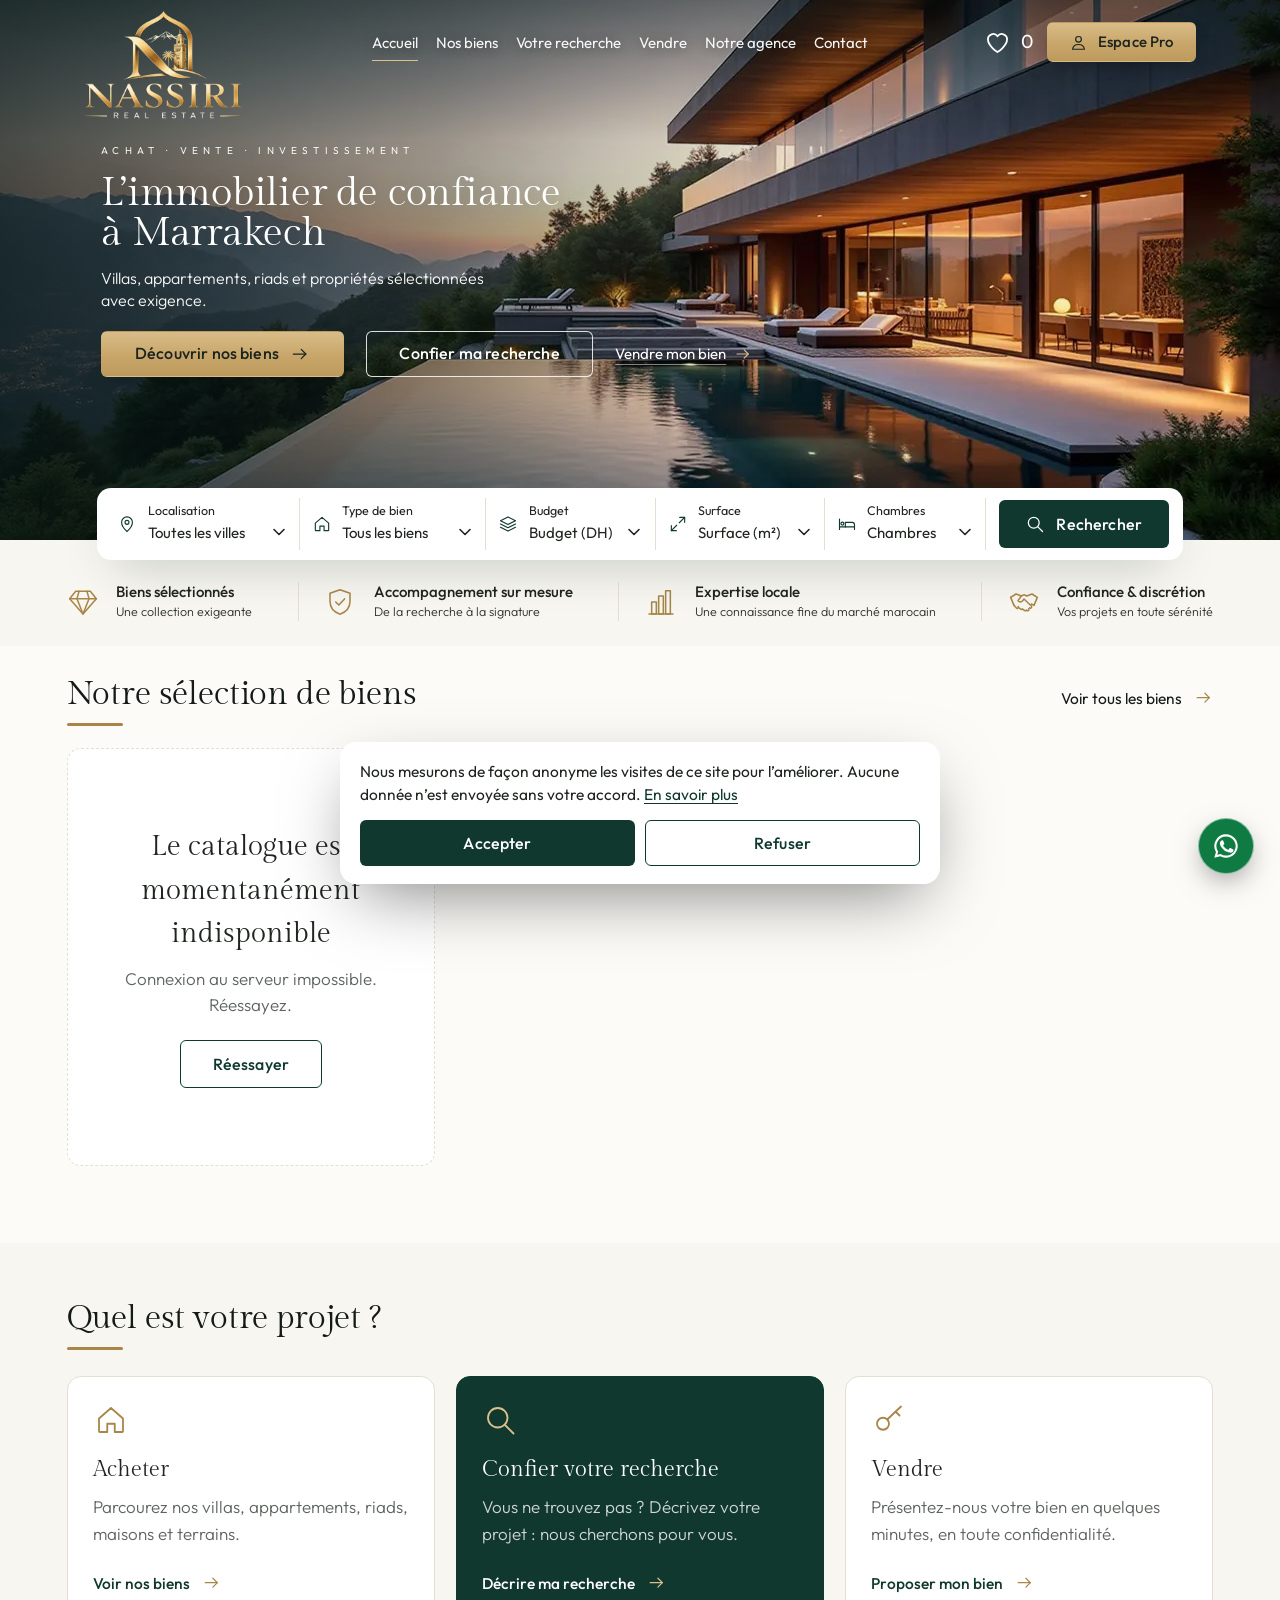
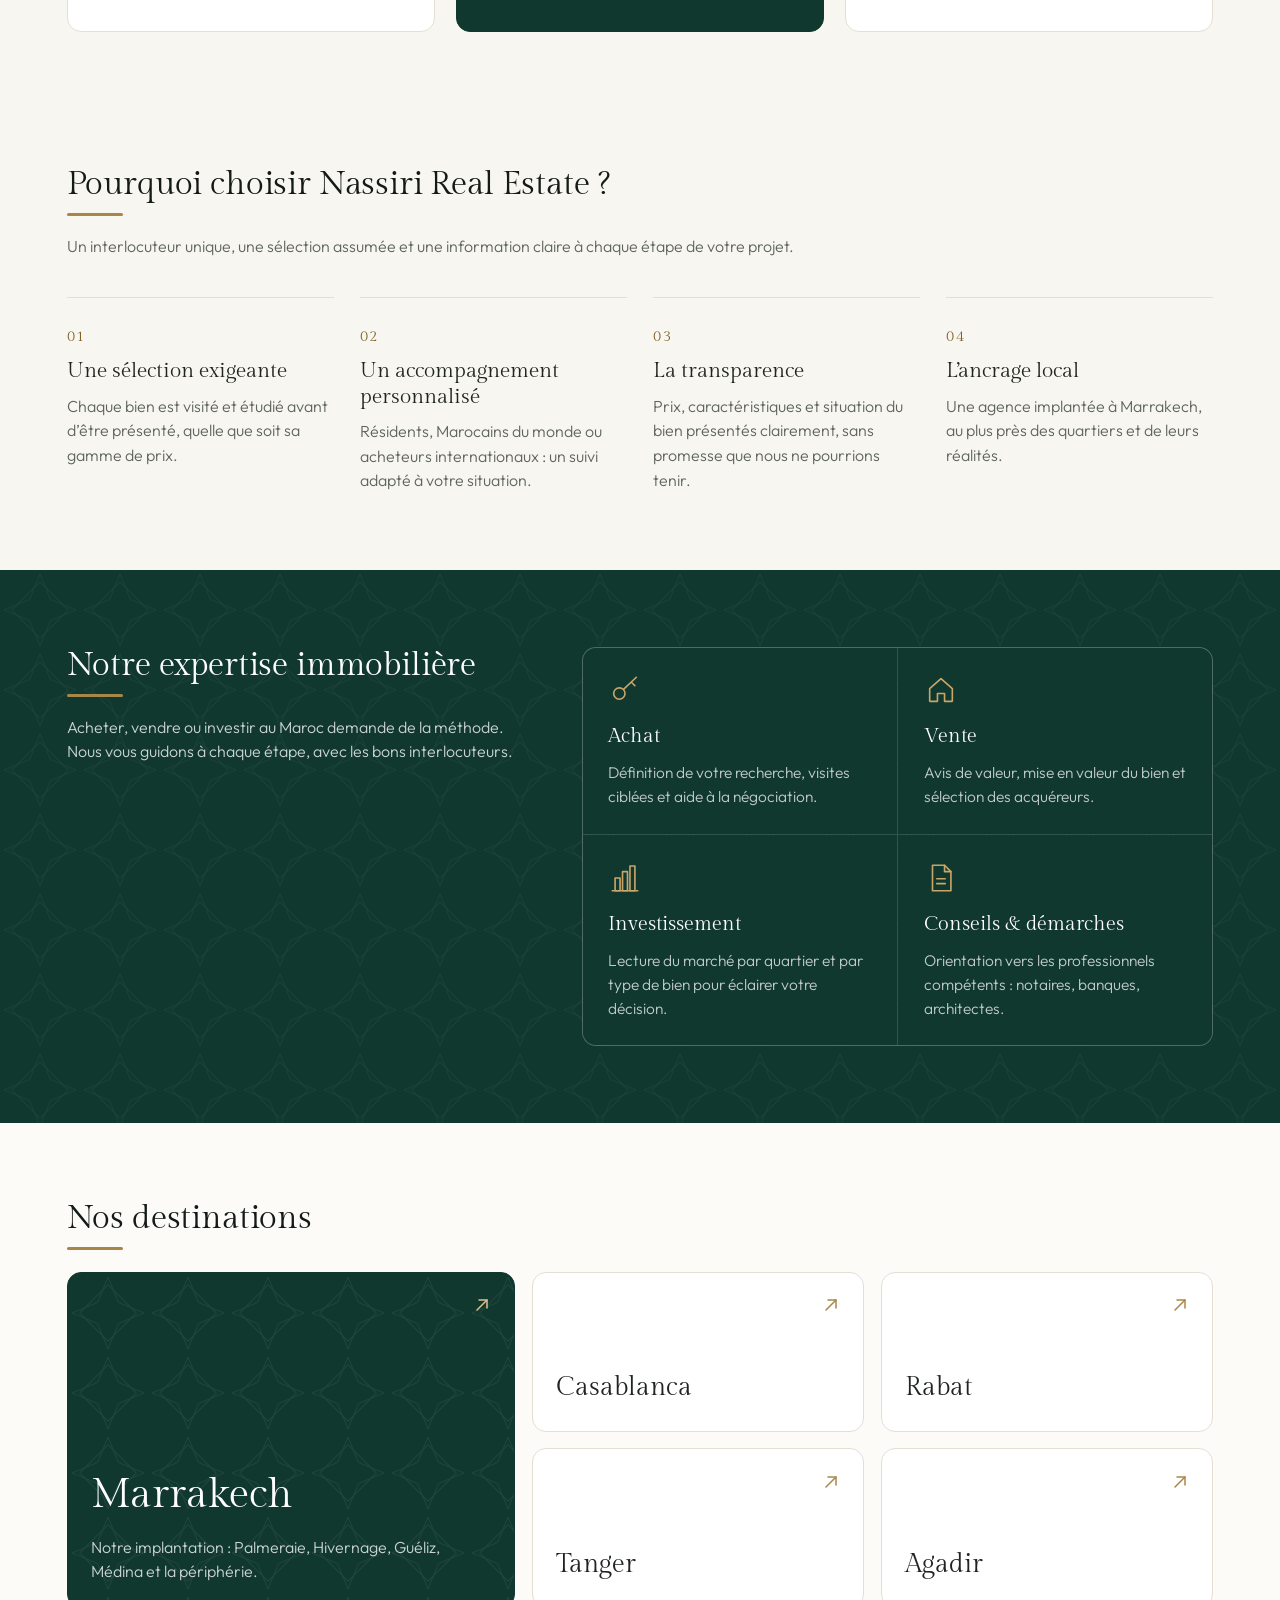
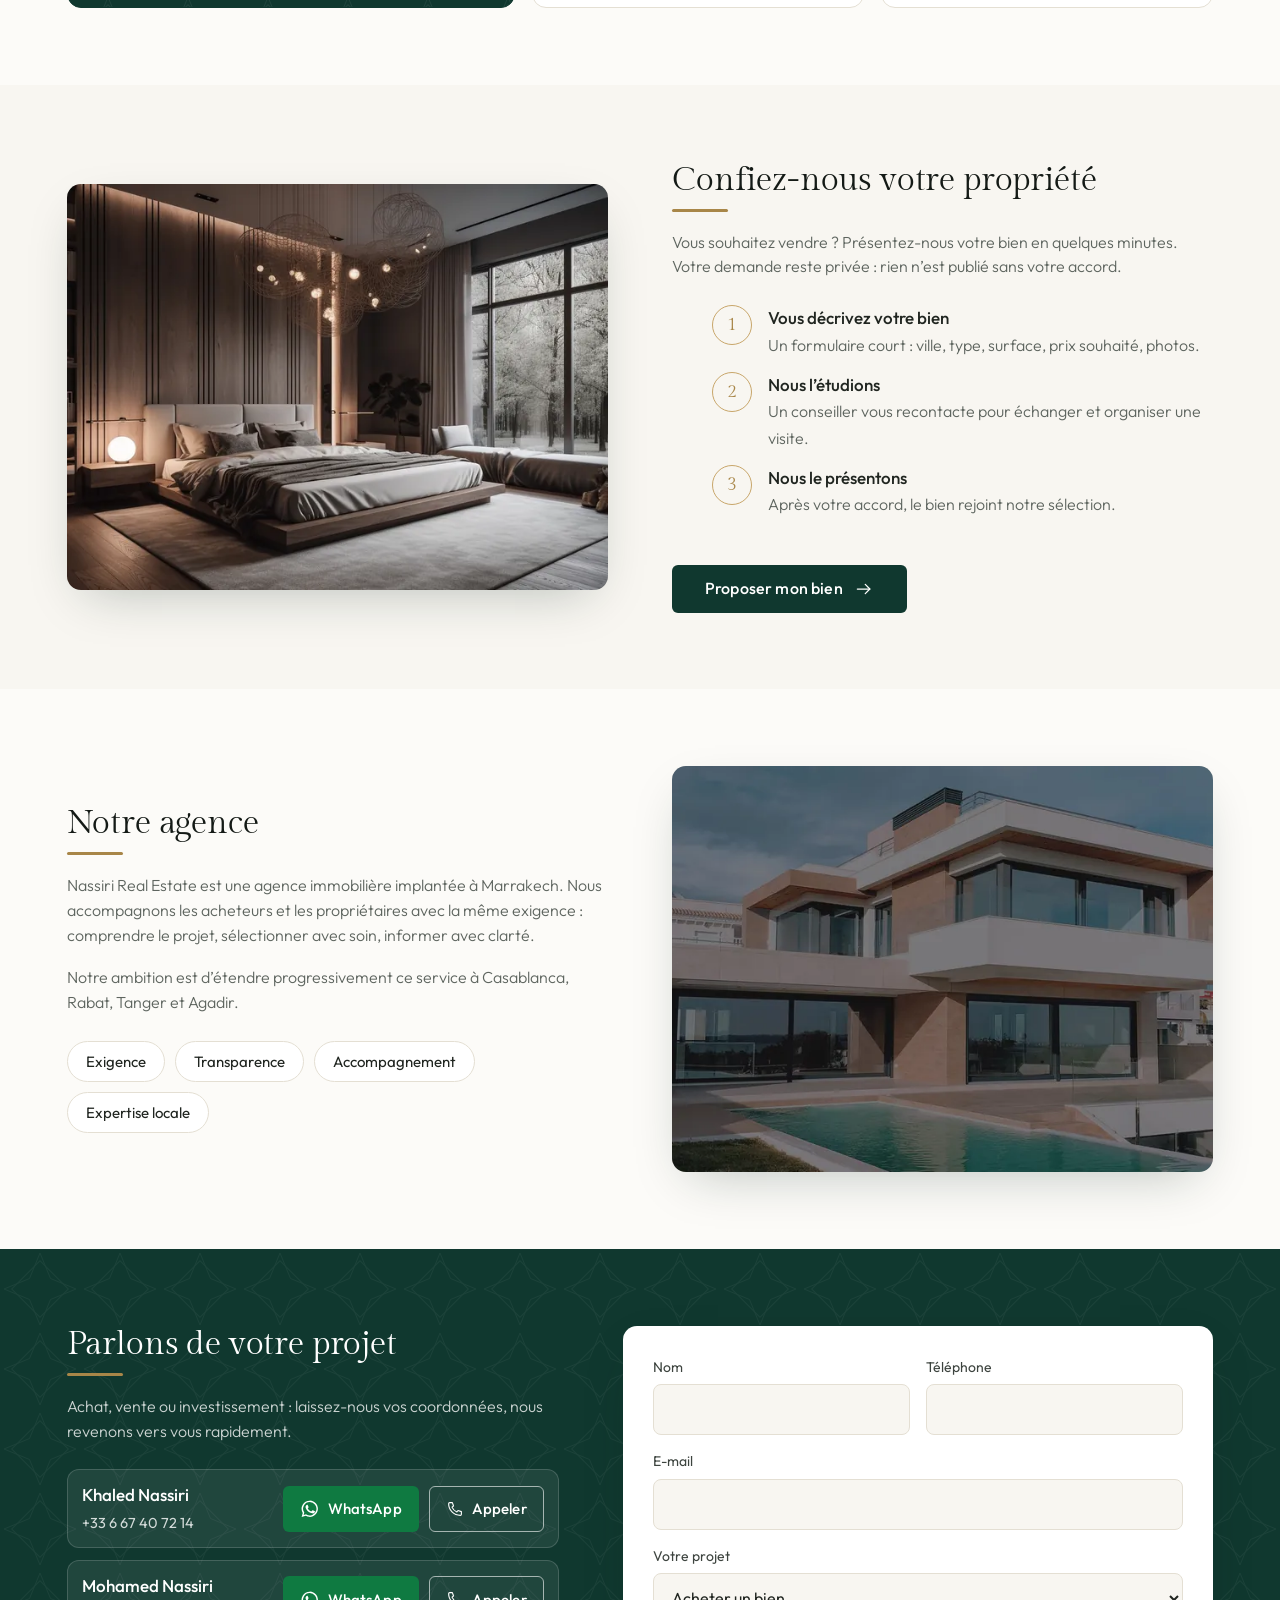
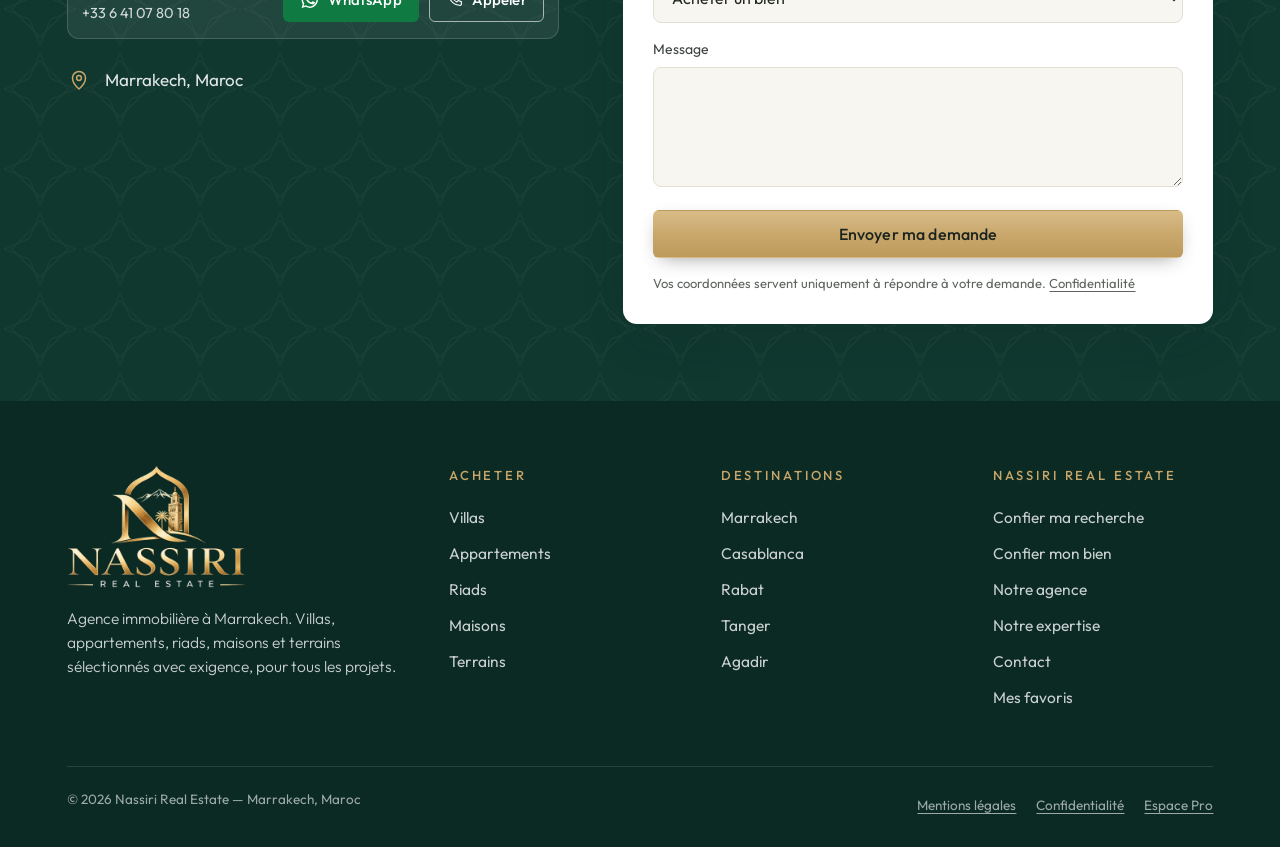
==== commit 40c6bf7d: "logo2" ====
--- a/index.html
+++ b/index.html
@@ -19,7 +19,7 @@
 <link rel="preload" href="assets/fonts/gilda-display-latin-400-normal.woff2" as="font" type="font/woff2" crossorigin>
 <link rel="preload" href="assets/fonts/outfit-latin-wght-normal.woff2" as="font" type="font/woff2" crossorigin>
 <link rel="preload" as="image" type="image/webp" href="assets/img/hero-1280.webp" imagesrcset="assets/img/hero-768.webp 768w, assets/img/hero-1280.webp 1280w, assets/img/hero-1920.webp 1920w" imagesizes="100vw">
-<link rel="stylesheet" href="assets/css/style.css">
+<link rel="stylesheet" href="assets/css/style.css?v=9.6">
 <script type="application/ld+json">
 {"@context":"https://schema.org","@type":"RealEstateAgent","name":"Nassiri Real Estate","description":"Agence immobilière à Marrakech : villas, appartements, riads, maisons et terrains.","areaServed":[{"@type":"City","name":"Marrakech"}],"address":{"@type":"PostalAddress","addressLocality":"Marrakech","addressCountry":"MA"},"knowsLanguage":["fr","ar","en"]}
 </script>
@@ -28,9 +28,9 @@
 <a class="evitement" href="#contenu">Aller au contenu</a>
 <svg xmlns="http://www.w3.org/2000/svg" style="position:absolute;width:0;height:0;overflow:hidden" aria-hidden="true"><symbol id="i-lieu" viewBox="0 0 24 24"><path d="M12 21s-6.5-5.6-6.5-11a6.5 6.5 0 0 1 13 0c0 5.400-6.500 11-6.500 11z"/><circle cx="12" cy="10" r="2.400"/></symbol><symbol id="i-maison" viewBox="0 0 24 24"><path d="M4 11l8-7 8 7v8.500a.5.5 0 0 1-.5.5H14.500v-5.500h-5V20H4.500a.5.5 0 0 1-.5-.5z"/></symbol><symbol id="i-budget" viewBox="0 0 24 24"><path d="M12 3.500l9 4.500-9 4.500L3 8z"/><path d="M3 12l9 4.500 9-4.500"/><path d="M3 16l9 4.500 9-4.500"/></symbol><symbol id="i-surface" viewBox="0 0 24 24"><path d="M14 4h6v6"/><path d="M20 4l-6.500 6.500"/><path d="M10 20H4v-6"/><path d="M4 20l6.500-6.500"/></symbol><symbol id="i-loupe" viewBox="0 0 24 24"><circle cx="10.500" cy="10.500" r="6.500"/><path d="M15.500 15.500L21 21"/></symbol><symbol id="i-coeur" viewBox="0 0 24 24"><path d="M12 20.500S3.500 15.300 3.500 9.200A4.700 4.700 0 0 1 12 6.400a4.700 4.700 0 0 1 8.500 2.800c0 6.100-8.500 11.300-8.500 11.300z"/></symbol><symbol id="i-compte" viewBox="0 0 24 24"><circle cx="12" cy="8" r="3.600"/><path d="M4.500 20.500c.6-4 3.600-6 7.500-6s6.900 2 7.500 6z"/></symbol><symbol id="i-fleche" viewBox="0 0 24 24"><path d="M4 12h15"/><path d="M13.500 6.500L19 12l-5.500 5.500"/></symbol><symbol id="i-fleche-haut" viewBox="0 0 24 24"><path d="M7 17L17 7"/><path d="M9 7h8v8"/></symbol><symbol id="i-diamant" viewBox="0 0 24 24"><path d="M6.500 4h11L22 9.500 12 21 2 9.500z"/><path d="M2 9.500h20"/><path d="M9 4L7.500 9.500 12 21l4.500-11.500L15 4"/></symbol><symbol id="i-bouclier" viewBox="0 0 24 24"><path d="M12 2.800l7.500 2.700v6c0 4.700-3.200 8.200-7.500 9.700-4.300-1.500-7.500-5-7.500-9.700v-6z"/><path d="M8.800 12l2.300 2.300 4.300-4.600"/></symbol><symbol id="i-graphique" viewBox="0 0 24 24"><path d="M3 21h18"/><rect x="5" y="12" width="3.500" height="9"/><rect x="10.250" y="7.500" width="3.500" height="13.500"/><rect x="15.500" y="3.500" width="3.500" height="17.500"/></symbol><symbol id="i-mains" viewBox="0 0 24 24"><path d="M2 8.500l4-2.500 4 1.500 2-1 2 1 4-1.500 4 2.500-2.500 6-2-1"/><path d="M4.500 14.500l-2.500-6"/><path d="M10 7.500L7.500 11c1 1.200 2.500 1.200 3.500 0l1-1.200 5.500 5.200c.8.800-.4 2.200-1.300 1.400"/><path d="M4.500 14.500l1.800 2c.7.800 1.900-.2 1.300-1 .9 1.300 2.400 2.700 3.300 1.700.9 1 2.200 1.800 3 .9.800.9 2.100.2 1.700-1"/></symbol><symbol id="i-lit" viewBox="0 0 24 24"><path d="M3 18.500V6"/><path d="M3 15.500h18v3"/><path d="M21 15.500v-2.500a3 3 0 0 0-3-3H10v5.500"/><circle cx="6.500" cy="11.500" r="1.800"/></symbol><symbol id="i-bain" viewBox="0 0 24 24"><path d="M3 12.500h18v2a4.500 4.500 0 0 1-4.500 4.500h-9A4.500 4.500 0 0 1 3 14.500z"/><path d="M5.500 12.500V6a2.200 2.200 0 0 1 4.300-.6"/><path d="M7 19l-1 2"/><path d="M17 19l1 2"/></symbol><symbol id="i-photo" viewBox="0 0 24 24"><rect x="3" y="5" width="18" height="14" rx="2"/><circle cx="8.500" cy="10" r="1.700"/><path d="M21 15.500l-5-4.500-8 8"/></symbol><symbol id="i-menu" viewBox="0 0 24 24"><path d="M4 7h16"/><path d="M4 12h16"/><path d="M4 17h16"/></symbol><symbol id="i-fermer" viewBox="0 0 24 24"><path d="M5.500 5.500l13 13"/><path d="M18.500 5.500l-13 13"/></symbol><symbol id="i-chevron" viewBox="0 0 24 24"><path d="M6 9l6 6 6-6"/></symbol><symbol id="i-cle" viewBox="0 0 24 24"><circle cx="8" cy="14.500" r="4"/><path d="M11 11.500L20 3"/><path d="M16.500 6.500l2.500 2.500"/></symbol><symbol id="i-document" viewBox="0 0 24 24"><path d="M6 3h8.500L19 7.500V21H6z"/><path d="M14.500 3v4.500H19"/><path d="M9 12.500h6"/><path d="M9 16h6"/></symbol><symbol id="i-boussole" viewBox="0 0 24 24"><circle cx="12" cy="12" r="9"/><path d="M15.500 8.500l-2 5-5 2 2-5z"/></symbol><symbol id="i-info" viewBox="0 0 24 24"><circle cx="12" cy="12" r="9"/><path d="M12 11v5.500"/><path d="M12 7.600v.1"/></symbol><symbol id="i-horloge" viewBox="0 0 24 24"><circle cx="12" cy="12" r="9"/><path d="M12 7v5.200l3.300 2"/></symbol><symbol id="i-telephone" viewBox="0 0 24 24"><path d="M5 3.500h3.500l1.500 4.500-2 1.500a12 12 0 0 0 6.500 6.500l1.500-2 4.500 1.500V19a1.500 1.500 0 0 1-1.500 1.500C10.500 20.500 3.500 13.500 3.500 5A1.500 1.500 0 0 1 5 3.500z"/></symbol><symbol id="i-calendrier" viewBox="0 0 24 24"><rect x="3.500" y="5" width="17" height="15.500" rx="2"/><path d="M3.500 10h17"/><path d="M8 3v4"/><path d="M16 3v4"/></symbol><symbol id="i-courrier" viewBox="0 0 24 24"><rect x="3" y="5" width="18" height="14" rx="2"/><path d="M3.500 7l8.500 6.500L20.500 7"/></symbol><symbol id="i-etoile" viewBox="0 0 24 24"><path d="M12 3.500l2.600 5.400 5.900.8-4.300 4.100 1.100 5.900L12 16.900l-5.300 2.800 1.100-5.900-4.300-4.100 5.900-.8z"/></symbol><symbol id="i-corbeille" viewBox="0 0 24 24"><path d="M4 7h16"/><path d="M9 7V4.500h6V7"/><path d="M6 7l1 13h10l1-13"/><path d="M10 11v5.500"/><path d="M14 11v5.500"/></symbol><symbol id="i-crayon" viewBox="0 0 24 24"><path d="M4 20l1-4.500L16.500 4a2.100 2.100 0 0 1 3 3L8 18.500z"/><path d="M14.500 6l3 3"/></symbol><symbol id="i-plus" viewBox="0 0 24 24"><path d="M12 5v14"/><path d="M5 12h14"/></symbol><symbol id="i-oeil" viewBox="0 0 24 24"><path d="M2.500 12S6 5.500 12 5.500 21.500 12 21.500 12 18 18.500 12 18.500 2.500 12 2.500 12z"/><circle cx="12" cy="12" r="2.800"/></symbol><symbol id="i-personnes" viewBox="0 0 24 24"><circle cx="9" cy="8.500" r="3.200"/><path d="M2.500 19.500c.5-3.500 3-5.200 6.500-5.200s6 1.700 6.500 5.200z"/><path d="M16 5.600a3.200 3.200 0 0 1 0 5.800"/><path d="M18 14.800c2 .7 3.200 2.200 3.500 4.700"/></symbol><symbol id="i-tableau" viewBox="0 0 24 24"><rect x="3.500" y="3.500" width="7" height="9" rx="1.500"/><rect x="13.500" y="3.500" width="7" height="5" rx="1.500"/><rect x="13.500" y="11.500" width="7" height="9" rx="1.500"/><rect x="3.500" y="15.500" width="7" height="5" rx="1.500"/></symbol><symbol id="i-reglages" viewBox="0 0 24 24"><circle cx="12" cy="12" r="3"/><path d="M12 2.500v3M12 18.500v3M2.500 12h3M18.500 12h3M5.300 5.300l2.100 2.100M16.600 16.600l2.100 2.100M5.300 18.700l2.100-2.100M16.600 7.400l2.100-2.100"/></symbol><symbol id="i-sortie" viewBox="0 0 24 24"><path d="M14 4h4.500a1.500 1.500 0 0 1 1.500 1.500v13a1.500 1.500 0 0 1-1.500 1.500H14"/><path d="M10 8l-4 4 4 4"/><path d="M6 12h9"/></symbol><symbol id="i-cloche" viewBox="0 0 24 24"><path d="M6 16.500V11a6 6 0 0 1 12 0v5.500l1.500 2h-15z"/><path d="M10 20.500a2 2 0 0 0 4 0"/></symbol><symbol id="i-gauche" viewBox="0 0 24 24"><path d="M15 5l-7 7 7 7"/></symbol><symbol id="i-droite" viewBox="0 0 24 24"><path d="M9 5l7 7-7 7"/></symbol><symbol id="i-coche" viewBox="0 0 24 24"><path d="M4.500 12.500l5 5 10-11"/></symbol><symbol id="i-filtre" viewBox="0 0 24 24"><path d="M4 6h16"/><path d="M7 12h10"/><path d="M10 18h4"/></symbol></svg>
 <header class="entete">
-  <a class="entete-logo logo-carre" href="index.html" aria-label="Nassiri Real Estate — Accueil">
-    <picture><source type="image/webp" srcset="assets/img/logo/logo-nouveau-440.webp 440w, assets/img/logo/logo-nouveau-880.webp 880w" sizes="230px">
-    <img src="assets/img/logo/logo-nouveau-440.png" width="440" height="443" alt="Nassiri Real Estate"></picture>
+  <a class="entete-logo" href="index.html" aria-label="Nassiri Real Estate — Accueil">
+    <picture><source type="image/webp" srcset="assets/img/logo/logo-nassiri-440.webp 440w, assets/img/logo/logo-nassiri-880.webp 880w" sizes="230px">
+    <img src="assets/img/logo/logo-nassiri-440.png" width="440" height="302" alt="Nassiri Real Estate"></picture>
   </a>
   <nav class="nav" aria-label="Navigation principale"><a href="index.html" aria-current="page">Accueil</a><a href="biens.html">Nos biens</a><a href="recherche.html">Votre recherche</a><a href="vendre.html">Vendre</a><a href="index.html#agence">Notre agence</a><a href="index.html#contact">Contact</a></nav>
   <div class="entete-actions">
@@ -41,7 +41,7 @@
 </header>
 <div class="menu-mobile" id="menu-mobile" aria-hidden="true">
   <div class="menu-mobile-haut">
-    <img src="assets/img/logo/logo-nouveau-440.png" width="440" height="443" alt="Nassiri Real Estate" style="height:84px;width:auto">
+    <img src="assets/img/logo/logo-nassiri-440.png" width="440" height="302" alt="Nassiri Real Estate">
     <button class="burger" style="display:inline-flex" type="button" data-menu-fermer aria-label="Fermer le menu"><svg class="ico " aria-hidden="true"><use href="#i-fermer"/></svg></button>
   </div>
   <nav aria-label="Navigation mobile"><a href="index.html">Accueil<svg class="ico " aria-hidden="true"><use href="#i-fleche"/></svg></a><a href="biens.html">Nos biens<svg class="ico " aria-hidden="true"><use href="#i-fleche"/></svg></a><a href="recherche.html">Confiez-nous votre recherche<svg class="ico " aria-hidden="true"><use href="#i-fleche"/></svg></a><a href="vendre.html">Vendre mon bien<svg class="ico " aria-hidden="true"><use href="#i-fleche"/></svg></a><a href="index.html#agence">Notre agence<svg class="ico " aria-hidden="true"><use href="#i-fleche"/></svg></a><a href="index.html#contact">Contact<svg class="ico " aria-hidden="true"><use href="#i-fleche"/></svg></a><a href="biens.html?favoris=1">Mes favoris<svg class="ico " aria-hidden="true"><use href="#i-coeur"/></svg></a></nav>
@@ -219,8 +219,8 @@
   <div class="conteneur">
     <div class="pied-grille">
       <div>
-        <picture><source type="image/webp" srcset="assets/img/logo/logo-nouveau-440.webp 440w, assets/img/logo/logo-nouveau-880.webp 880w" sizes="250px">
-        <img class="pied-logo" src="assets/img/logo/logo-nouveau-440.png" width="440" height="443" loading="lazy" alt="Nassiri Real Estate"></picture>
+        <picture><source type="image/webp" srcset="assets/img/logo/logo-nassiri-440.webp 440w, assets/img/logo/logo-nassiri-880.webp 880w" sizes="250px">
+        <img class="pied-logo" src="assets/img/logo/logo-nassiri-440.png" width="440" height="302" loading="lazy" alt="Nassiri Real Estate"></picture>
         <p>Agence immobilière à Marrakech. Villas, appartements, riads, maisons et terrains sélectionnés avec exigence, pour tous les projets.</p>
       </div>
       <div><h3>Acheter</h3><ul>
--- a/assets/css/style.css
+++ b/assets/css/style.css
@@ -769,10 +769,3 @@
 .stats-actions { display: flex; gap: 10px; flex-wrap: wrap; }
 .stats-actions .btn { flex: 1 1 140px; min-height: 46px; }
 @media (max-width: 820px) { .avec-barre-contact .stats-bandeau { bottom: 88px; } }
-
-/* ---------- V9.5 : nouveau logo (carré) — accueil + pied de page ---------- */
-.entete-logo.logo-carre { width: clamp(120px, 10.5vw, 160px); margin-top: 8px; }
-.pied-logo[src*="logo-nouveau"] { width: clamp(140px, 11vw, 190px); }
-@media (max-width: 1100px) { .entete-logo.logo-carre { width: clamp(110px, 14vw, 140px); } }
-@media (max-width: 640px) { .entete-logo.logo-carre { width: 96px; } .hero { padding-top: 200px; } }
-@media (min-width: 1101px) { .hero { height: clamp(600px, 63vh, 800px); } .hero-contenu { top: clamp(190px, 23vh, 250px); } }
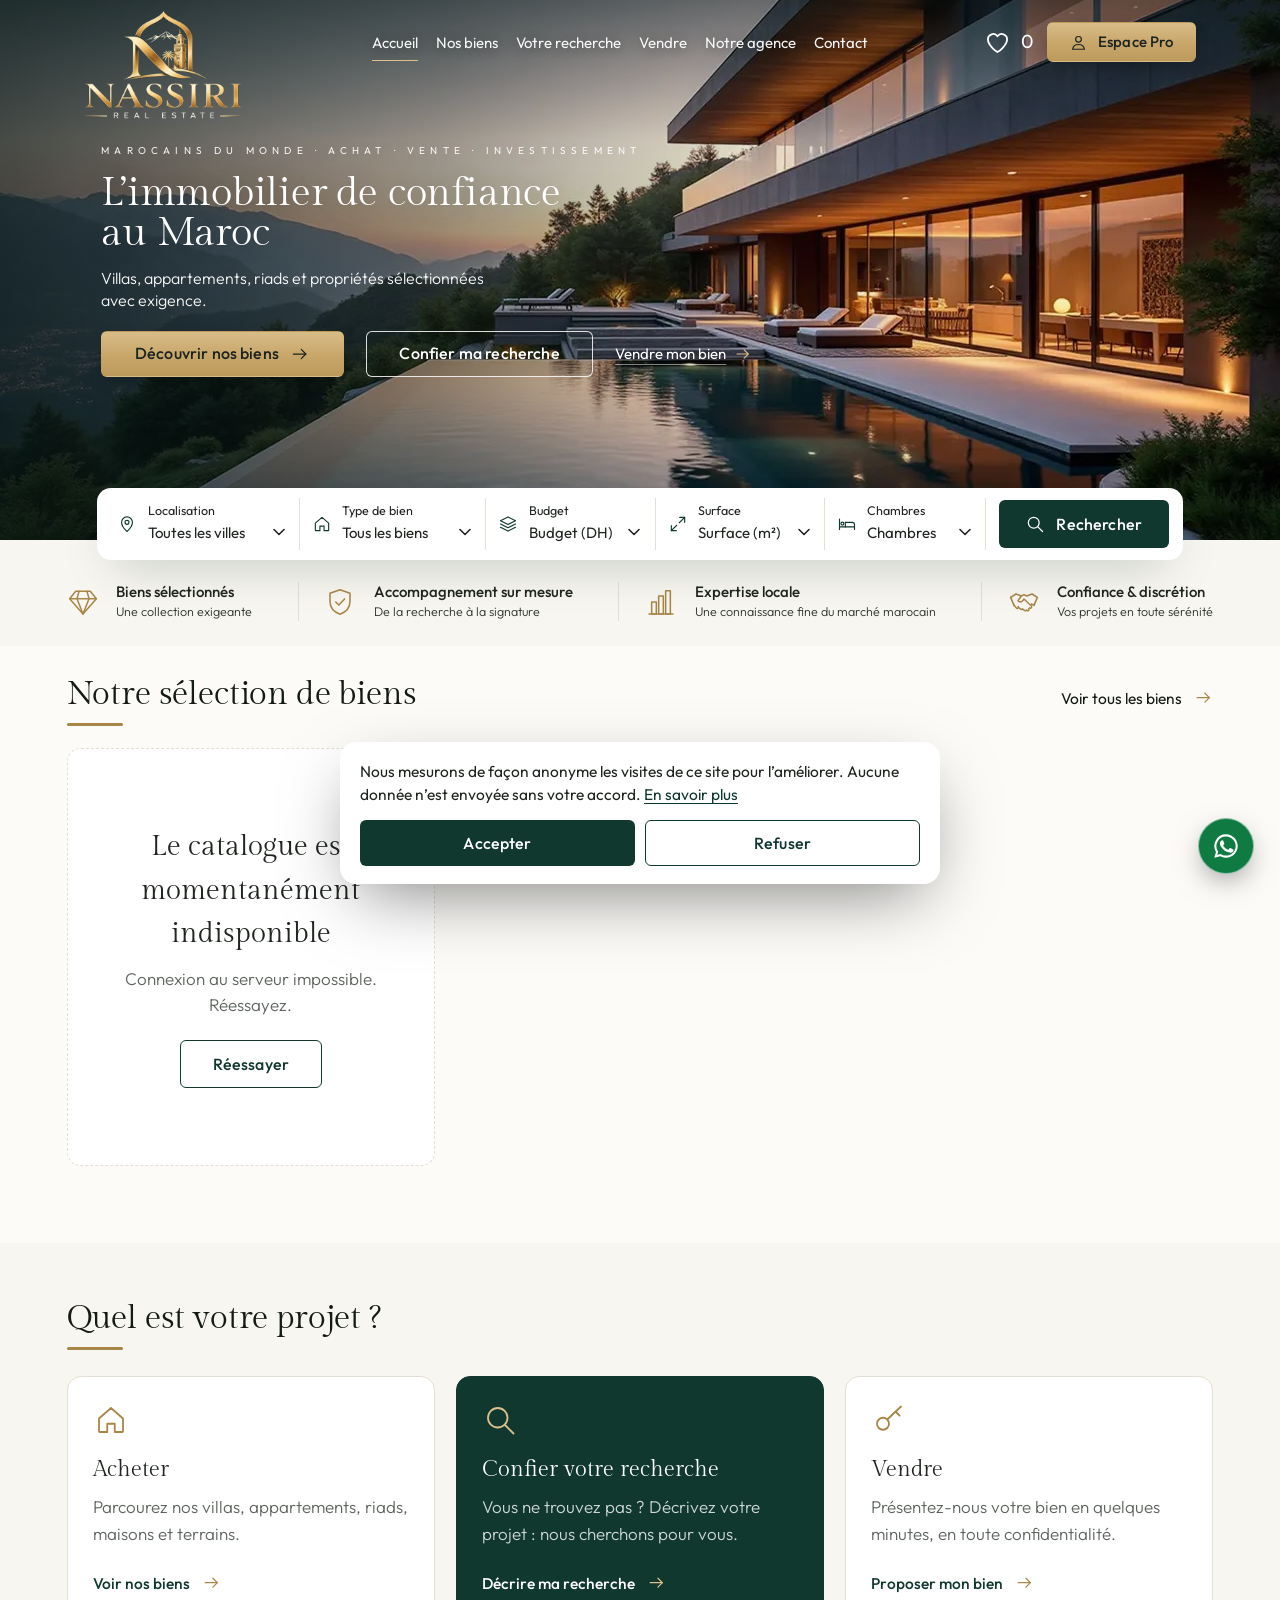
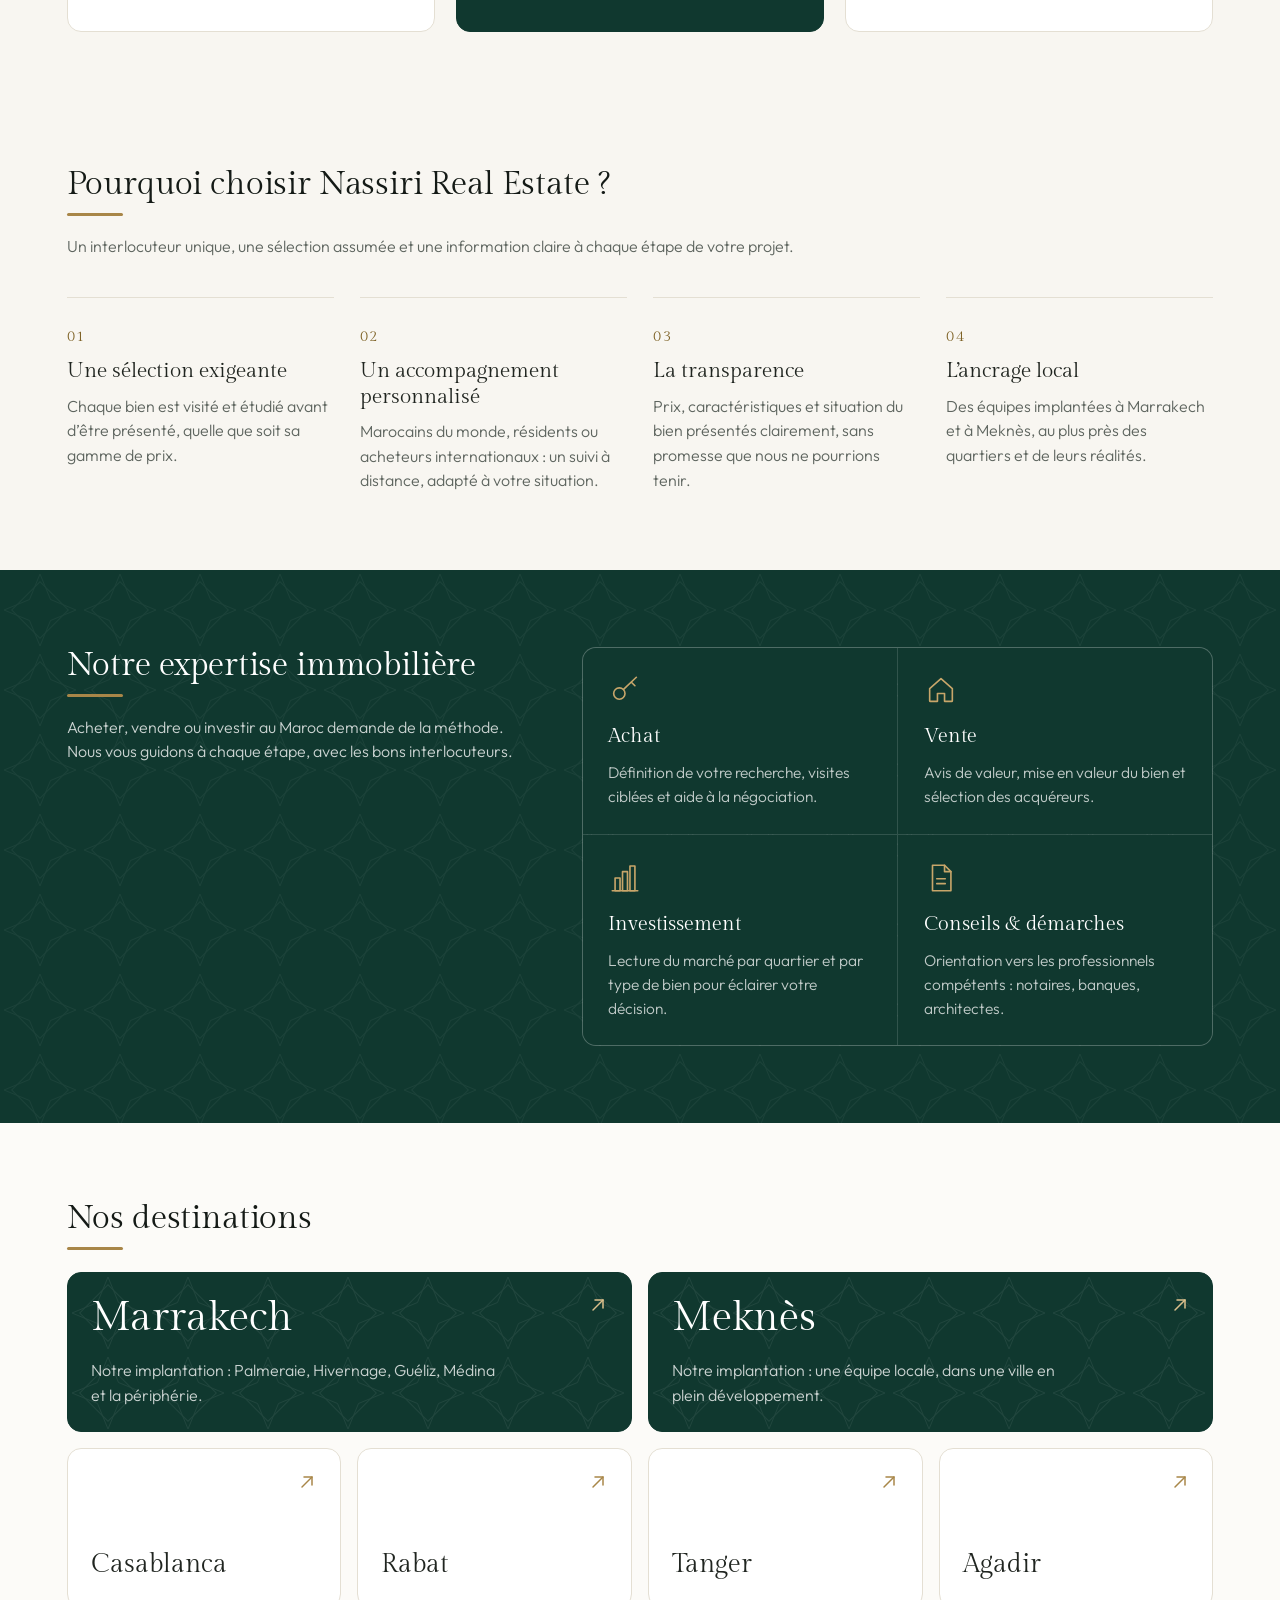
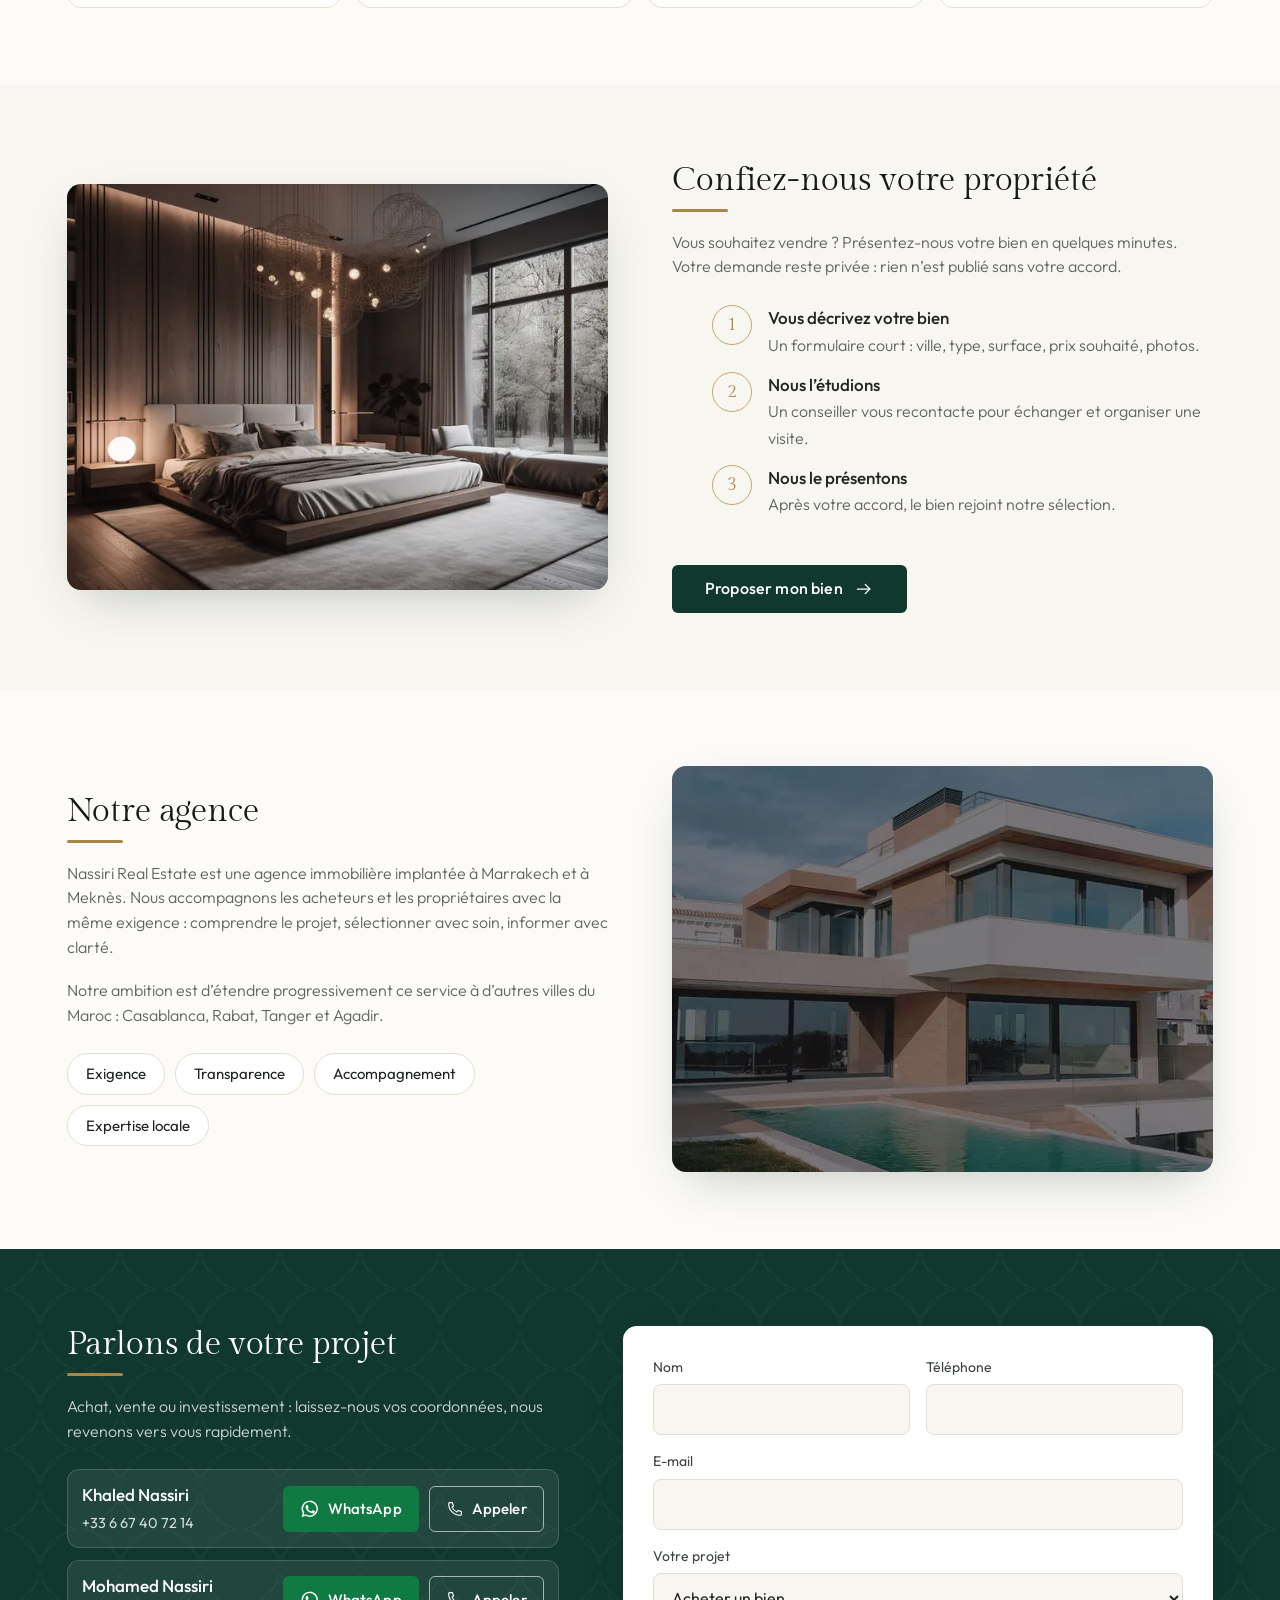
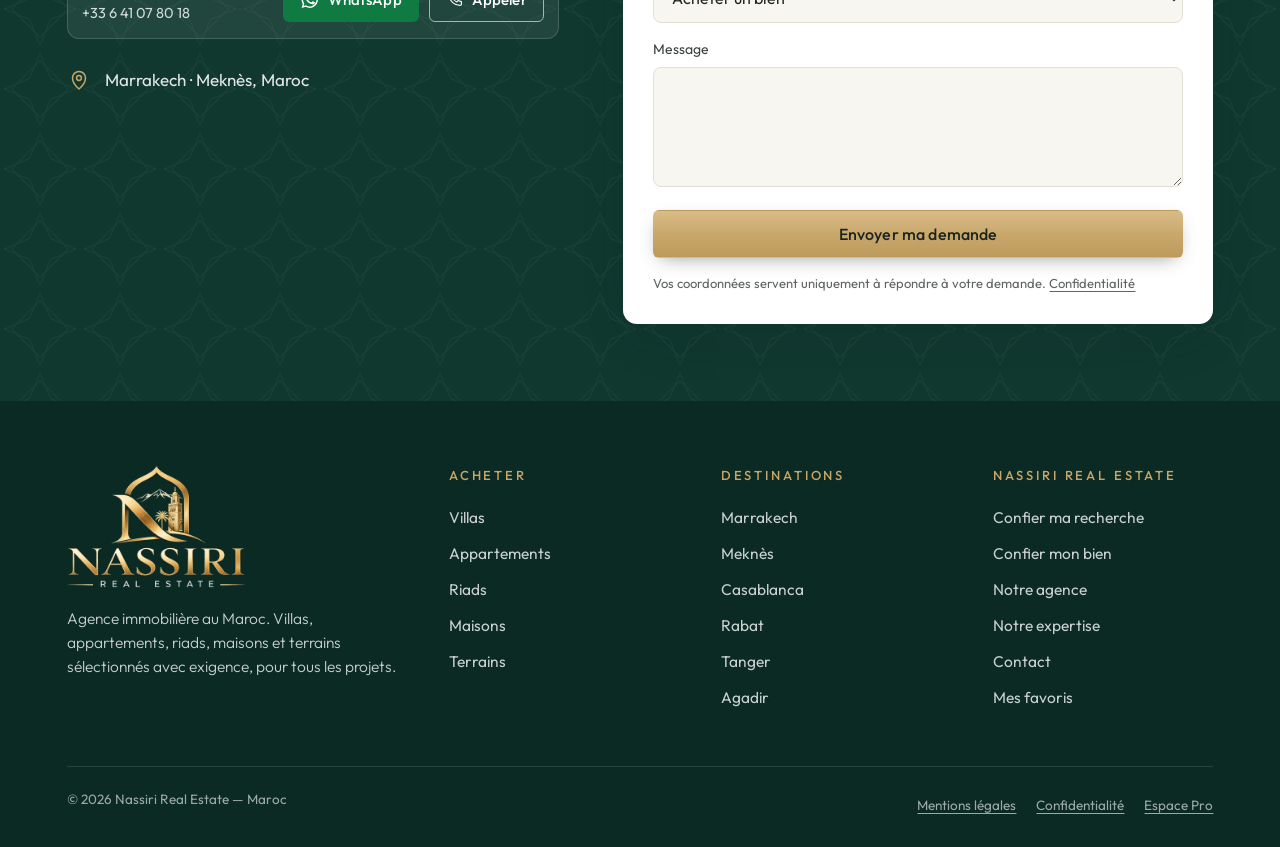
==== commit c9c1fe2d: "ok" ====
--- a/index.html
+++ b/index.html
@@ -3,25 +3,25 @@
 <head>
 <meta charset="utf-8">
 <meta name="viewport" content="width=device-width, initial-scale=1, viewport-fit=cover">
-<title>Nassiri Real Estate — Agence immobilière à Marrakech : villas, appartements, riads</title>
-<meta name="description" content="Nassiri Real Estate, agence immobilière à Marrakech : villas, appartements, riads, maisons et terrains sélectionnés avec exigence. Achat, vente et investissement au Maroc.">
+<title>Nassiri Real Estate — Agence immobilière au Maroc : villas, appartements, riads</title>
+<meta name="description" content="Nassiri Real Estate, agence immobilière au Maroc, à Marrakech et à Meknès : villas, appartements, riads, maisons et terrains sélectionnés avec exigence. Achat, vente et investissement, avec un accompagnement pour les Marocains du monde.">
 <meta name="theme-color" content="#10382F">
 <link rel="canonical" href="index.html" data-canonique>
 <meta property="og:url" content="index.html" data-canonique-og>
 <meta property="og:type" content="website">
 <meta property="og:locale" content="fr_MA">
 <meta property="og:site_name" content="Nassiri Real Estate">
-<meta property="og:title" content="Nassiri Real Estate — Agence immobilière à Marrakech : villas, appartements, riads">
-<meta property="og:description" content="Nassiri Real Estate, agence immobilière à Marrakech : villas, appartements, riads, maisons et terrains sélectionnés avec exigence. Achat, vente et investissement au Maroc.">
+<meta property="og:title" content="Nassiri Real Estate — Agence immobilière au Maroc : villas, appartements, riads">
+<meta property="og:description" content="Nassiri Real Estate, agence immobilière au Maroc, à Marrakech et à Meknès : villas, appartements, riads, maisons et terrains sélectionnés avec exigence. Achat, vente et investissement, avec un accompagnement pour les Marocains du monde.">
 <meta property="og:image" content="assets/img/hero-1280.jpg">
 <link rel="icon" type="image/png" sizes="32x32" href="assets/img/logo/favicon-32.png">
 <link rel="apple-touch-icon" href="assets/img/logo/favicon-180.png">
 <link rel="preload" href="assets/fonts/gilda-display-latin-400-normal.woff2" as="font" type="font/woff2" crossorigin>
 <link rel="preload" href="assets/fonts/outfit-latin-wght-normal.woff2" as="font" type="font/woff2" crossorigin>
 <link rel="preload" as="image" type="image/webp" href="assets/img/hero-1280.webp" imagesrcset="assets/img/hero-768.webp 768w, assets/img/hero-1280.webp 1280w, assets/img/hero-1920.webp 1920w" imagesizes="100vw">
-<link rel="stylesheet" href="assets/css/style.css?v=9.6">
+<link rel="stylesheet" href="assets/css/style.css?v=11.2.2">
 <script type="application/ld+json">
-{"@context":"https://schema.org","@type":"RealEstateAgent","name":"Nassiri Real Estate","description":"Agence immobilière à Marrakech : villas, appartements, riads, maisons et terrains.","areaServed":[{"@type":"City","name":"Marrakech"}],"address":{"@type":"PostalAddress","addressLocality":"Marrakech","addressCountry":"MA"},"knowsLanguage":["fr","ar","en"]}
+{"@context":"https://schema.org","@type":"RealEstateAgent","name":"Nassiri Real Estate","description":"Agence immobilière au Maroc : villas, appartements, riads, maisons et terrains.","areaServed":[{"@type":"City","name":"Marrakech"},{"@type":"City","name":"Meknès"}],"address":{"@type":"PostalAddress","addressLocality":"Marrakech","addressCountry":"MA"},"knowsLanguage":["fr","ar","en"]}
 </script>
 </head>
 <body>
@@ -35,7 +35,7 @@
   <nav class="nav" aria-label="Navigation principale"><a href="index.html" aria-current="page">Accueil</a><a href="biens.html">Nos biens</a><a href="recherche.html">Votre recherche</a><a href="vendre.html">Vendre</a><a href="index.html#agence">Notre agence</a><a href="index.html#contact">Contact</a></nav>
   <div class="entete-actions">
     <a class="lien-favoris" href="biens.html?favoris=1" data-lien-favoris aria-label="0 — mes favoris"><svg class="ico " aria-hidden="true"><use href="#i-coeur"/></svg><span data-compteur-favoris>0</span></a>
-    <a class="btn btn-or btn-pro" href="admin.html" aria-label="Espace Pro"><svg class="ico " aria-hidden="true"><use href="#i-compte"/></svg><span>Espace Pro</span></a>
+    <a class="btn btn-or btn-pro" href="espace-pro.html" aria-label="Espace Pro"><svg class="ico " aria-hidden="true"><use href="#i-compte"/></svg><span>Espace Pro</span></a>
     <button class="burger" type="button" data-menu-ouvrir aria-controls="menu-mobile" aria-expanded="false" aria-label="Ouvrir le menu"><svg class="ico " aria-hidden="true"><use href="#i-menu"/></svg></button>
   </div>
 </header>
@@ -51,8 +51,8 @@
 <section class="hero" aria-label="Présentation">
   <picture class="hero-photo"><source type="image/webp" srcset="assets/img/hero-768.webp 768w, assets/img/hero-1280.webp 1280w, assets/img/hero-1920.webp 1920w" sizes="100vw"><img src="assets/img/hero-1920.jpg" srcset="assets/img/hero-768.jpg 768w, assets/img/hero-1280.jpg 1280w, assets/img/hero-1920.jpg 1920w" sizes="100vw" width="1920" height="1080" alt="Villa contemporaine avec piscine au coucher du soleil (visuel d’illustration)" fetchpriority="high"></picture>
   <div class="hero-contenu">
-    <p class="surtitre">Achat · Vente · Investissement</p>
-    <h1>L’immobilier de confiance<br>à Marrakech</h1>
+    <p class="surtitre">Marocains du monde · Achat · Vente · Investissement</p>
+    <h1>L’immobilier de confiance<br>au Maroc</h1>
     <p class="hero-sous-titre">Villas, appartements, riads et propriétés sélectionnées avec exigence.</p>
     <div class="hero-boutons">
       <a class="btn btn-or" href="biens.html">Découvrir nos biens <svg class="ico ico-fleche" aria-hidden="true"><use href="#i-fleche"/></svg></a>
@@ -64,7 +64,7 @@
 
 <div class="recherche-zone">
   <form class="recherche" action="biens.html" method="get" role="search" aria-label="Rechercher un bien">
-    <div class="champ"><svg class="ico " aria-hidden="true"><use href="#i-lieu"/></svg><div class="champ-texte"><label for="r-ville">Localisation</label><select id="r-ville" name="ville"><option value="">Toutes les villes</option><option value="Marrakech">Marrakech</option><option value="Casablanca">Casablanca</option><option value="Rabat">Rabat</option><option value="Tanger">Tanger</option><option value="Agadir">Agadir</option></select></div></div>
+    <div class="champ"><svg class="ico " aria-hidden="true"><use href="#i-lieu"/></svg><div class="champ-texte"><label for="r-ville">Localisation</label><select id="r-ville" name="ville"><option value="">Toutes les villes</option><option value="Marrakech">Marrakech</option><option value="Meknès">Meknès</option><option value="Casablanca">Casablanca</option><option value="Rabat">Rabat</option><option value="Tanger">Tanger</option><option value="Agadir">Agadir</option></select></div></div>
     <div class="champ"><svg class="ico " aria-hidden="true"><use href="#i-maison"/></svg><div class="champ-texte"><label for="r-type">Type de bien</label><select id="r-type" name="type"><option value="">Tous les biens</option><option value="Villa">Villas</option><option value="Appartement">Appartements</option><option value="Riad">Riads</option><option value="Maison">Maisons</option><option value="Terrain">Terrains</option></select></div></div>
     <div class="champ"><svg class="ico " aria-hidden="true"><use href="#i-budget"/></svg><div class="champ-texte"><label for="r-budget">Budget</label><select id="r-budget" name="budget"><option value="">Budget (DH)</option><option value="-1500000">Jusqu’à 1,5 M DH</option><option value="1500000-3000000">1,5 à 3 M DH</option><option value="3000000-6000000">3 à 6 M DH</option><option value="6000000-10000000">6 à 10 M DH</option><option value="10000000-">Plus de 10 M DH</option></select></div></div>
     <div class="champ"><svg class="ico " aria-hidden="true"><use href="#i-surface"/></svg><div class="champ-texte"><label for="r-surface">Surface</label><select id="r-surface" name="surface"><option value="">Surface (m²)</option><option value="0-50">Moins de 50 m²</option><option value="50-100">50 à 100 m²</option><option value="100-200">100 à 200 m²</option><option value="200-300">200 à 300 m²</option><option value="300-500">300 à 500 m²</option><option value="500-">500 m² et plus</option></select></div></div>
@@ -128,9 +128,9 @@
     <p class="chapo" data-apparait>Un interlocuteur unique, une sélection assumée et une information claire à chaque étape de votre projet.</p>
     <div class="atouts">
       <div class="atout" data-apparait><span class="numero">01</span><h3>Une sélection exigeante</h3><p>Chaque bien est visité et étudié avant d’être présenté, quelle que soit sa gamme de prix.</p></div>
-      <div class="atout" data-apparait><span class="numero">02</span><h3>Un accompagnement personnalisé</h3><p>Résidents, Marocains du monde ou acheteurs internationaux : un suivi adapté à votre situation.</p></div>
+      <div class="atout" data-apparait><span class="numero">02</span><h3>Un accompagnement personnalisé</h3><p>Marocains du monde, résidents ou acheteurs internationaux : un suivi à distance, adapté à votre situation.</p></div>
       <div class="atout" data-apparait><span class="numero">03</span><h3>La transparence</h3><p>Prix, caractéristiques et situation du bien présentés clairement, sans promesse que nous ne pourrions tenir.</p></div>
-      <div class="atout" data-apparait><span class="numero">04</span><h3>L’ancrage local</h3><p>Une agence implantée à Marrakech, au plus près des quartiers et de leurs réalités.</p></div>
+      <div class="atout" data-apparait><span class="numero">04</span><h3>L’ancrage local</h3><p>Des équipes implantées à Marrakech et à Meknès, au plus près des quartiers et de leurs réalités.</p></div>
     </div>
   </div>
 </section>
@@ -153,8 +153,9 @@
 <section class="section section-blanche" id="destinations">
   <div class="conteneur">
     <div class="section-titre"><h2 class="titre" data-apparait>Nos destinations</h2></div>
-    <div class="destinations" data-apparait>
+    <div class="destinations destinations-6" data-apparait>
       <a class="destination destination-phare" href="biens.html?ville=Marrakech"><svg class="ico " aria-hidden="true"><use href="#i-fleche-haut"/></svg><h3>Marrakech</h3><p data-ville-compte="Marrakech"></p><p class="destination-texte">Notre implantation : Palmeraie, Hivernage, Guéliz, Médina et la périphérie.</p></a>
+      <a class="destination destination-phare" href="biens.html?ville=Meknès"><svg class="ico " aria-hidden="true"><use href="#i-fleche-haut"/></svg><h3>Meknès</h3><p data-ville-compte="Meknès"></p><p class="destination-texte">Notre implantation : une équipe locale, dans une ville en plein développement.</p></a>
       <a class="destination" href="biens.html?ville=Casablanca"><svg class="ico " aria-hidden="true"><use href="#i-fleche-haut"/></svg><h3>Casablanca</h3><p data-ville-compte="Casablanca"></p></a>
       <a class="destination" href="biens.html?ville=Rabat"><svg class="ico " aria-hidden="true"><use href="#i-fleche-haut"/></svg><h3>Rabat</h3><p data-ville-compte="Rabat"></p></a>
       <a class="destination" href="biens.html?ville=Tanger"><svg class="ico " aria-hidden="true"><use href="#i-fleche-haut"/></svg><h3>Tanger</h3><p data-ville-compte="Tanger"></p></a>
@@ -184,8 +185,8 @@
     <div class="duo-visuel" data-apparait><picture class=""><source type="image/webp" srcset="assets/img/agence-640.webp 640w, assets/img/agence-1070.webp 1070w" sizes="(min-width: 821px) 45vw, 92vw"><img src="assets/img/agence-640.jpg" srcset="assets/img/agence-640.jpg 640w, assets/img/agence-1070.jpg 1070w" sizes="(min-width: 821px) 45vw, 92vw" width="1070" height="802" alt="Villa contemporaine (visuel d’illustration)" loading="lazy" decoding="async"></picture><span class="mention-demo" data-demo>Visuel d’illustration</span></div>
     <div data-apparait>
       <h2 class="titre">Notre agence</h2>
-      <p class="chapo">Nassiri Real Estate est une agence immobilière implantée à Marrakech. Nous accompagnons les acheteurs et les propriétaires avec la même exigence : comprendre le projet, sélectionner avec soin, informer avec clarté.</p>
-      <p class="chapo">Notre ambition est d’étendre progressivement ce service à Casablanca, Rabat, Tanger et Agadir.</p>
+      <p class="chapo">Nassiri Real Estate est une agence immobilière implantée à Marrakech et à Meknès. Nous accompagnons les acheteurs et les propriétaires avec la même exigence : comprendre le projet, sélectionner avec soin, informer avec clarté.</p>
+      <p class="chapo">Notre ambition est d’étendre progressivement ce service à d’autres villes du Maroc : Casablanca, Rabat, Tanger et Agadir.</p>
       <ul class="valeurs"><li>Exigence</li><li>Transparence</li><li>Accompagnement</li><li>Expertise locale</li></ul>
     </div>
   </div>
@@ -198,7 +199,7 @@
       <p class="chapo" style="color:rgba(255,255,255,.78)">Achat, vente ou investissement : laissez-nous vos coordonnées, nous revenons vers vous rapidement.</p>
       <div class="contacts-directs" data-contacts-directs></div>
       <ul class="contact-infos">
-        <li><svg class="ico " aria-hidden="true"><use href="#i-lieu"/></svg> Marrakech, Maroc</li>
+        <li><svg class="ico " aria-hidden="true"><use href="#i-lieu"/></svg> Marrakech · Meknès, Maroc</li>
       </ul>
     </div>
     <form class="formulaire" data-demande="contact" data-apparait novalidate>
@@ -221,29 +222,29 @@
       <div>
         <picture><source type="image/webp" srcset="assets/img/logo/logo-nassiri-440.webp 440w, assets/img/logo/logo-nassiri-880.webp 880w" sizes="250px">
         <img class="pied-logo" src="assets/img/logo/logo-nassiri-440.png" width="440" height="302" loading="lazy" alt="Nassiri Real Estate"></picture>
-        <p>Agence immobilière à Marrakech. Villas, appartements, riads, maisons et terrains sélectionnés avec exigence, pour tous les projets.</p>
+        <p>Agence immobilière au Maroc. Villas, appartements, riads, maisons et terrains sélectionnés avec exigence, pour tous les projets.</p>
       </div>
       <div><h3>Acheter</h3><ul>
         <li><a href="biens.html?type=Villa">Villas</a></li><li><a href="biens.html?type=Appartement">Appartements</a></li>
         <li><a href="biens.html?type=Riad">Riads</a></li><li><a href="biens.html?type=Maison">Maisons</a></li><li><a href="biens.html?type=Terrain">Terrains</a></li></ul></div>
       <div><h3>Destinations</h3><ul>
-        <li><a href="biens.html?ville=Marrakech">Marrakech</a></li><li><a href="biens.html?ville=Casablanca">Casablanca</a></li>
+        <li><a href="biens.html?ville=Marrakech">Marrakech</a></li><li><a href="biens.html?ville=Meknès">Meknès</a></li><li><a href="biens.html?ville=Casablanca">Casablanca</a></li>
         <li><a href="biens.html?ville=Rabat">Rabat</a></li><li><a href="biens.html?ville=Tanger">Tanger</a></li><li><a href="biens.html?ville=Agadir">Agadir</a></li></ul></div>
       <div><h3>Nassiri Real Estate</h3><ul>
         <li><a href="recherche.html">Confier ma recherche</a></li><li><a href="vendre.html">Confier mon bien</a></li><li><a href="index.html#agence">Notre agence</a></li>
         <li><a href="index.html#expertise">Notre expertise</a></li><li><a href="index.html#contact">Contact</a></li>
         <li><a href="biens.html?favoris=1">Mes favoris</a></li></ul></div>
     </div>
-    <div class="pied-bas"><span>© <span data-annee>2026</span> Nassiri Real Estate — Marrakech, Maroc</span>
+    <div class="pied-bas"><span>© <span data-annee>2026</span> Nassiri Real Estate — Maroc</span>
     <span data-demo>Mode démonstration : annonces fictives et visuels d’illustration, non commercialisés.</span>
-    <span class="pied-liens"><a href="mentions-legales.html">Mentions légales</a><a href="confidentialite.html">Confidentialité</a><a href="admin.html">Espace Pro</a></span></div>
+    <span class="pied-liens"><a href="mentions-legales.html">Mentions légales</a><a href="confidentialite.html">Confidentialité</a><a href="espace-pro.html">Espace Pro</a></span></div>
   </div>
 </footer>
 <a class="whatsapp" href="#" data-whatsapp aria-label="Nous écrire sur WhatsApp"><svg viewBox="0 0 24 24" aria-hidden="true"><path d="M12 2a10 10 0 0 0-8.600 15.100L2 22l5.100-1.300A10 10 0 1 0 12 2zm0 1.800a8.200 8.200 0 1 1-4.200 15.200l-.3-.2-3 .8.800-2.900-.2-.3A8.200 8.200 0 0 1 12 3.800zM8.500 7.300c-.2 0-.5 0-.7.300-.3.300-1 1-1 2.300s1 2.700 1.200 2.900c.1.200 2 3.100 4.900 4.200 2.400.9 2.900.8 3.400.7.500-.1 1.700-.7 1.900-1.300.2-.7.2-1.200.2-1.300-.1-.1-.3-.2-.6-.3l-2-1c-.3-.1-.5-.1-.7.200l-.9 1.100c-.2.2-.3.2-.6.1-.3-.2-1.200-.5-2.300-1.400-.9-.800-1.400-1.700-1.600-2-.2-.3 0-.5.100-.600l.4-.5.3-.5c.1-.2 0-.4 0-.5l-.9-2.100c-.2-.5-.4-.5-.6-.5z"/></svg></a>
-<script src="assets/js/config.js" defer></script>
+<script src="assets/js/config.js?v=11.2.2" defer></script>
 <script src="assets/js/exemples.js" defer></script>
-<script src="assets/js/api.js" defer></script>
-<script src="assets/js/app.js" defer></script>
+<script src="assets/js/api.js?v=11.2.2" defer></script>
+<script src="assets/js/app.js?v=11.2.2" defer></script>
 <script src="assets/js/accueil.js" defer></script>
 </body>
 </html>
--- a/assets/css/style.css
+++ b/assets/css/style.css
@@ -769,3 +769,9 @@
 .stats-actions { display: flex; gap: 10px; flex-wrap: wrap; }
 .stats-actions .btn { flex: 1 1 140px; min-height: 46px; }
 @media (max-width: 820px) { .avec-barre-contact .stats-bandeau { bottom: 88px; } }
+
+/* V11.3 aperçu — six destinations : Marrakech et Meknès en grand, les autres en dessous */
+.destinations-6 { grid-template-columns: repeat(4, minmax(0, 1fr)); }
+.destinations-6 .destination-phare { grid-column: span 2; grid-row: auto; }
+@media (max-width: 820px) { .destinations-6 { grid-template-columns: 1fr 1fr; } .destinations-6 .destination-phare { grid-column: 1 / -1; } }
+@media (max-width: 560px) { .destinations-6 { grid-template-columns: 1fr; } .destinations-6 .destination-phare { grid-column: auto; } }
